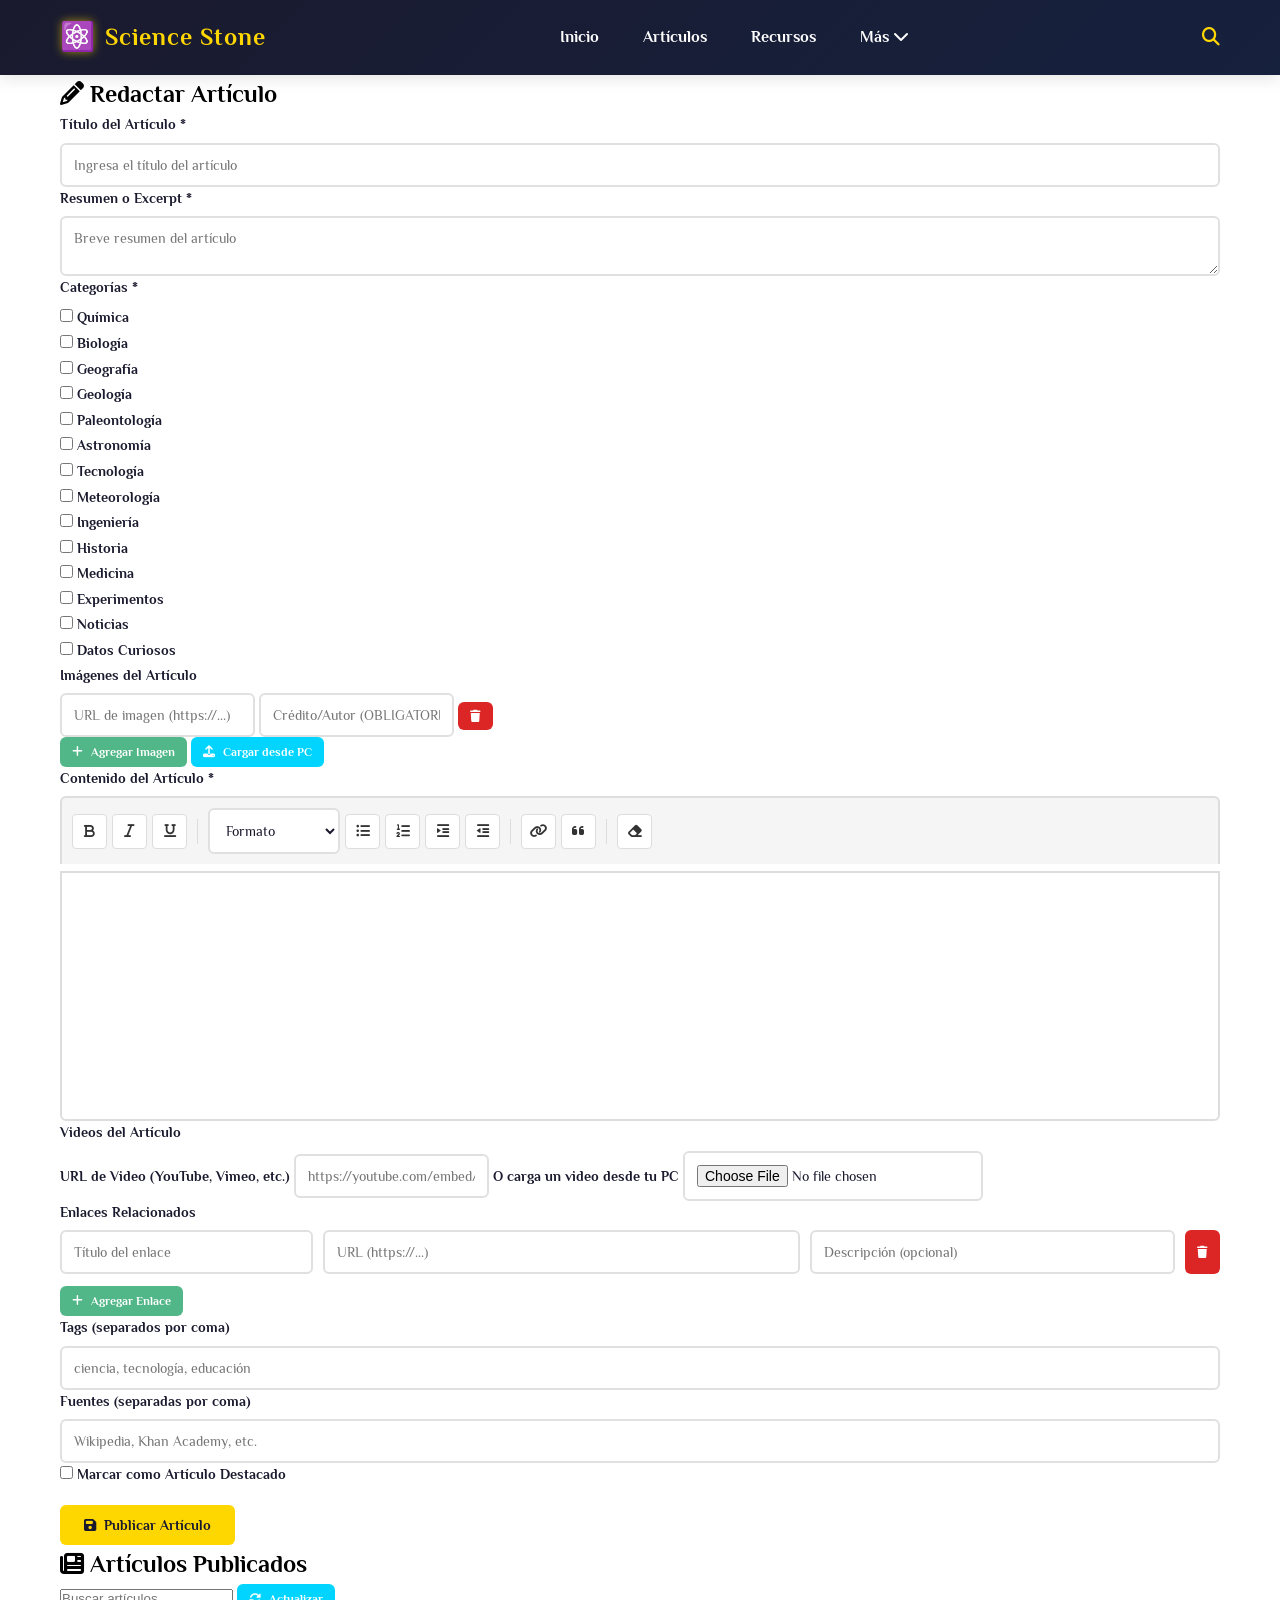
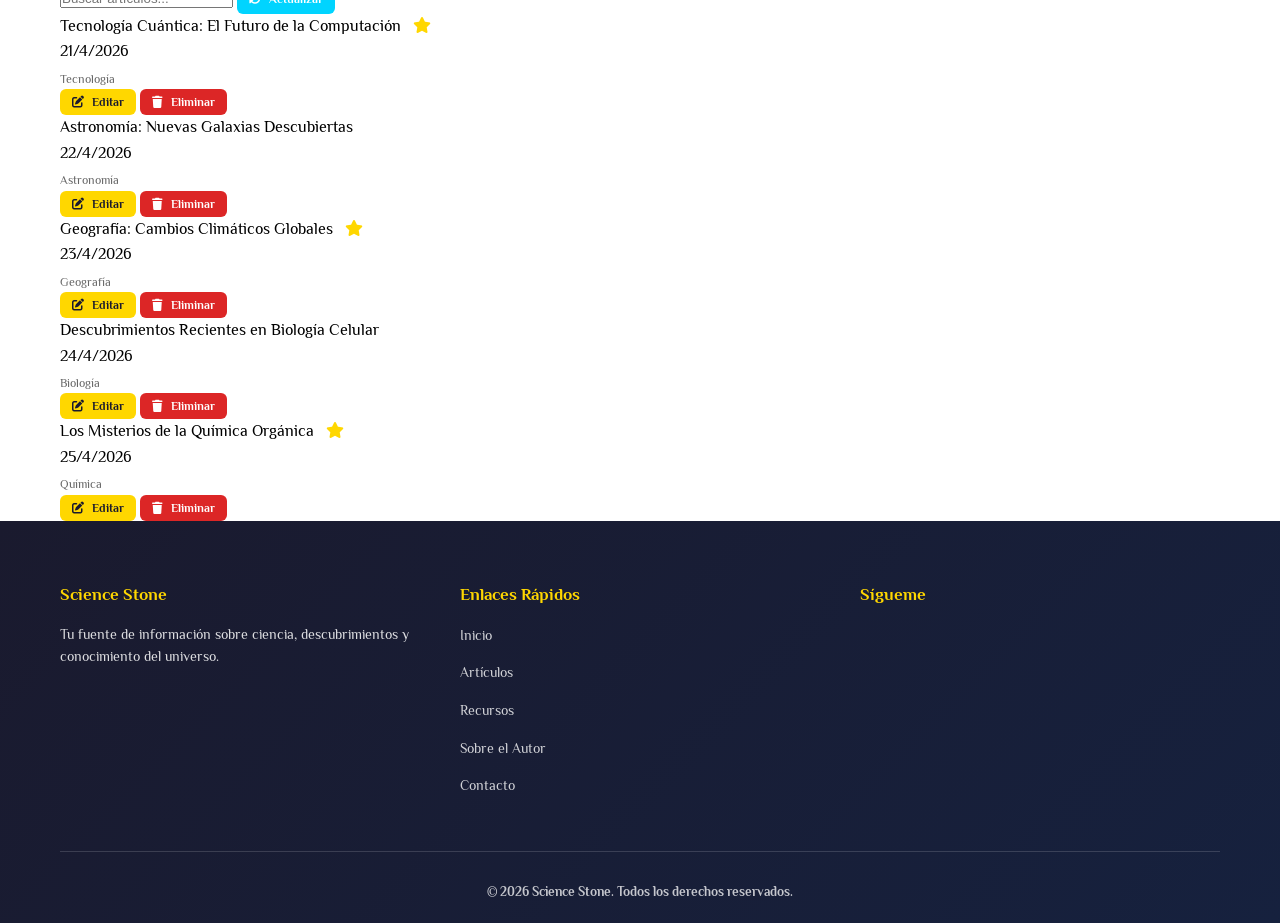
==== admin.html @ 081863ae "Add files via upload" ====
<!DOCTYPE html>
<html lang="es">
<head>
    <meta charset="UTF-8">
    <meta name="viewport" content="width=device-width, initial-scale=1.0">
    <title>Panel Administrativo - Science Stone</title>
    <link rel="stylesheet" href="styles.css">
    <link rel="stylesheet" href="https://cdnjs.cloudflare.com/ajax/libs/font-awesome/6.4.0/css/all.min.css">
</head>
<body>
    <!-- HEADER / NAVBAR -->
    <header class="header">
        <div class="navbar">
            <div class="nav-container">
                <div class="logo">
                    <div class="logo-animated">
                        <span class="logo-icon">⚛️</span>
                        <span class="logo-text">Science Stone</span>
                    </div>
                    <p class="tagline">Un mundo guiado por la ciencia</p>
                </div>

                <div class="hamburger" id="hamburger">
                    <span></span>
                    <span></span>
                    <span></span>
                </div>

                <nav class="nav-menu" id="navMenu">
                    <a href="index.html" class="nav-link">Inicio</a>
                    <a href="index.html#articulos" class="nav-link">Artículos</a>
                    <a href="resources.html" class="nav-link">Recursos</a>
                    
                    <div class="nav-dropdown">
                        <a href="#" class="nav-link dropdown-toggle">Más <i class="fas fa-chevron-down"></i></a>
                        <div class="dropdown-menu">
                            <a href="author.html" class="dropdown-item">Sobre el Autor</a>
                            <a href="contact.html" class="dropdown-item">Contacto</a>
                        </div>
                    </div>
                </nav>

                <div class="search-container">
                    <button class="search-btn" id="searchBtn">
                        <i class="fas fa-search"></i>
                    </button>
                </div>
            </div>

            <div class="search-bar" id="searchBar">
                <input type="text" id="searchInput" placeholder="Buscar artículos...">
                <button class="close-search" id="closeSearch">
                    <i class="fas fa-times"></i>
                </button>
            </div>
        </div>
    </header>

    <!-- MAIN CONTENT -->
    <main class="admin-container">
        <div class="container">
            <!-- SECCIÓN DE CREAR/EDITAR ARTÍCULO -->
            <section class="admin-form-section">
                <h2><i class="fas fa-pencil-alt"></i> Redactar Artículo</h2>
                
                <form id="articleForm" class="article-form">
                    <input type="hidden" id="articleId">

                    <!-- TÍTULO -->
                    <div class="form-group">
                        <label for="title">Título del Artículo *</label>
                        <input type="text" id="title" placeholder="Ingresa el título del artículo" required>
                    </div>

                    <!-- RESUMEN/EXCERPT -->
                    <div class="form-group">
                        <label for="excerpt">Resumen o Excerpt *</label>
                        <textarea id="excerpt" rows="2" placeholder="Breve resumen del artículo" required></textarea>
                    </div>

                    <!-- CATEGORÍAS -->
                    <div class="form-group">
                        <label>Categorías *</label>
                        <div class="categories-checkboxes" id="categoriesCheckboxes">
                            <!-- Se llena dinámicamente -->
                        </div>
                    </div>

                    <!-- IMÁGENES -->
                    <div class="form-group">
                        <label>Imágenes del Artículo</label>
                        <div class="image-inputs-container">
                            <div id="imagesContainer">
                                <div class="image-input-group">
                                    <input type="url" class="image-url-input" placeholder="URL de imagen (https://...)">
                                    <input type="text" class="image-credit-input" placeholder="Crédito/Autor (OBLIGATORIO)">
                                    <button type="button" class="btn btn-small btn-red" onclick="removeImageInput(this)">
                                        <i class="fas fa-trash"></i>
                                    </button>
                                </div>
                            </div>
                            <button type="button" id="addImageBtn" class="btn btn-small btn-green">
                                <i class="fas fa-plus"></i> Agregar Imagen
                            </button>
                            <button type="button" id="uploadImageBtn" class="btn btn-small btn-cyan">
                                <i class="fas fa-upload"></i> Cargar desde PC
                            </button>
                            <input type="file" id="imageFileInput" multiple accept="image/*" style="display:none;">
                        </div>
                    </div>

                    <!-- CONTENIDO CON EDITOR ENRIQUECIDO -->
                    <div class="form-group">
                        <label for="contentEditor">Contenido del Artículo *</label>
                        
                        <div class="editor-toolbar">
                            <button type="button" class="editor-btn" onclick="execCommand('bold')" title="Negrita">
                                <i class="fas fa-bold"></i>
                            </button>
                            <button type="button" class="editor-btn" onclick="execCommand('italic')" title="Cursiva">
                                <i class="fas fa-italic"></i>
                            </button>
                            <button type="button" class="editor-btn" onclick="execCommand('underline')" title="Subrayado">
                                <i class="fas fa-underline"></i>
                            </button>
                            
                            <div class="separator"></div>
                            
                            <select class="editor-select" onchange="execCommandWithValue('formatBlock', this.value)">
                                <option value="">Formato</option>
                                <option value="h2">Encabezado 2</option>
                                <option value="h3">Encabezado 3</option>
                                <option value="h4">Encabezado 4</option>
                                <option value="p">Párrafo</option>
                            </select>
                            
                            <button type="button" class="editor-btn" onclick="execCommand('insertUnorderedList')" title="Lista">
                                <i class="fas fa-list-ul"></i>
                            </button>
                            <button type="button" class="editor-btn" onclick="execCommand('insertOrderedList')" title="Lista Numerada">
                                <i class="fas fa-list-ol"></i>
                            </button>
                            <button type="button" class="editor-btn" onclick="execCommand('indent')" title="Indentar">
                                <i class="fas fa-indent"></i>
                            </button>
                            <button type="button" class="editor-btn" onclick="execCommand('outdent')" title="Reducir Indentar">
                                <i class="fas fa-outdent"></i>
                            </button>
                            
                            <div class="separator"></div>
                            
                            <button type="button" class="editor-btn" onclick="addLink()" title="Agregar Enlace">
                                <i class="fas fa-link"></i>
                            </button>
                            <button type="button" class="editor-btn" onclick="insertQuote()" title="Agregar Cita">
                                <i class="fas fa-quote-left"></i>
                            </button>
                            
                            <div class="separator"></div>
                            
                            <button type="button" class="editor-btn" onclick="execCommand('removeFormat')" title="Limpiar Formato">
                                <i class="fas fa-eraser"></i>
                            </button>
                        </div>
                        
                        <div id="contentEditor" contenteditable="true"></div>
                    </div>

                    <!-- VIDEOS -->
                    <div class="form-group">
                        <label>Videos del Artículo</label>
                        <div class="video-inputs-container">
                            <label>URL de Video (YouTube, Vimeo, etc.)</label>
                            <input type="url" id="videoUrl" placeholder="https://youtube.com/embed/...">
                            
                            <label style="margin-top: 15px;">O carga un video desde tu PC</label>
                            <input type="file" id="videoFile" accept="video/*">
                        </div>
                    </div>

                    <!-- ENLACES EXTERNOS -->
                    <div class="form-group">
                        <label>Enlaces Relacionados</label>
                        <div class="links-container">
                            <div id="linksContainer">
                                <div class="link-input-group">
                                    <input type="text" class="link-title-input" placeholder="Título del enlace">
                                    <input type="url" class="link-url-input" placeholder="URL (https://...)">
                                    <input type="text" class="link-description-input" placeholder="Descripción (opcional)">
                                    <button type="button" class="btn btn-small btn-red" onclick="removeLinkInput(this)">
                                        <i class="fas fa-trash"></i>
                                    </button>
                                </div>
                            </div>
                            <button type="button" id="addLinkBtn" class="btn btn-small btn-green">
                                <i class="fas fa-plus"></i> Agregar Enlace
                            </button>
                        </div>
                    </div>

                    <!-- TAGS Y FUENTES -->
                    <div class="form-row">
                        <div class="form-group">
                            <label for="tags">Tags (separados por coma)</label>
                            <input type="text" id="tags" placeholder="ciencia, tecnología, educación">
                        </div>

                        <div class="form-group">
                            <label for="sources">Fuentes (separadas por coma)</label>
                            <input type="text" id="sources" placeholder="Wikipedia, Khan Academy, etc.">
                        </div>
                    </div>

                    <!-- DESTACADO -->
                    <div class="form-group checkbox-group">
                        <label>
                            <input type="checkbox" id="featured">
                            <span>Marcar como Artículo Destacado</span>
                        </label>
                    </div>

                    <!-- BOTONES -->
                    <div class="form-actions">
                        <button type="submit" class="btn btn-primary btn-large">
                            <i class="fas fa-save"></i> Publicar Artículo
                        </button>
                        <button type="button" id="cancelBtn" class="btn btn-secondary btn-large" style="display:none;">
                            <i class="fas fa-times"></i> Cancelar Edición
                        </button>
                    </div>
                </form>
            </section>

            <!-- SECCIÓN DE ARTÍCULOS PUBLICADOS -->
            <section class="admin-articles-section">
                <div class="admin-section-header">
                    <h2><i class="fas fa-newspaper"></i> Artículos Publicados</h2>
                    <div class="admin-section-controls">
                        <input type="text" id="searchArticles" placeholder="Buscar artículos...">
                        <button id="refreshBtn" class="btn btn-small btn-cyan">
                            <i class="fas fa-sync-alt"></i> Actualizar
                        </button>
                    </div>
                </div>

                <div id="articlesList" class="articles-list">
                    <!-- Se llena dinámicamente -->
                </div>
            </section>
        </div>
    </main>

    <!-- FOOTER -->
    <footer class="footer">
        <div class="container">
            <div class="footer-content">
                <div class="footer-section">
                    <h4>Science Stone</h4>
                    <p>Tu fuente de información sobre ciencia, descubrimientos y conocimiento del universo.</p>
                </div>
                <div class="footer-section">
                    <h4>Enlaces Rápidos</h4>
                    <ul>
                        <li><a href="index.html">Inicio</a></li>
                        <li><a href="index.html#articulos">Artículos</a></li>
                        <li><a href="resources.html">Recursos</a></li>
                        <li><a href="author.html">Sobre el Autor</a></li>
                        <li><a href="contact.html">Contacto</a></li>
                    </ul>
                </div>
                <div class="footer-section">
                    <h4>Sígueme</h4>
                    <div class="social-links" id="footerSocial">
                        <!-- Se llena dinámicamente -->
                    </div>
                </div>
            </div>
            <div class="footer-bottom">
                <p>&copy; 2026 Science Stone. Todos los derechos reservados.</p>
            </div>
        </div>
    </footer>

    <script src="admin.js"></script>
</body>
</html>
---- styles.css ----
@import url('https://fonts.googleapis.com/css2?family=Philosopher:wght@400;700&display=swap');

:root {
    --primary: #1a1a2e;
    --primary-light: #16213e;
    --secondary: #FFD700;
    --secondary-light: #FFF44F;
    --accent: #40E0D0;
    --accent-light: #7FFFD4;
    --green: #52B788;
    --green-light: #74C69D;
    --cyan: #00D4FF;
    --cyan-light: #48E5FF;
    --light: #FFFFFF;
    --dark: #1a1a2e;
    --white: #FFFFFF;
    --text-dark: #000000;
    --text-light: #FFFFFF;
    --border: #e0e0e0;
    --shadow: 0 4px 15px rgba(0, 0, 0, 0.1);
    --shadow-lg: 0 8px 30px rgba(0, 0, 0, 0.15);
}

* {
    margin: 0;
    padding: 0;
    box-sizing: border-box;
}

html {
    scroll-behavior: smooth;
}

body {
    font-family: 'Philosopher', sans-serif;
    color: var(--text-dark);
    background-color: var(--light);
    line-height: 1.6;
    transition: background-color 0.3s ease;
}

.container {
    max-width: 1200px;
    margin: 0 auto;
    padding: 0 20px;
}

/* ===================== SPLASH SCREEN ===================== */
.splash-screen {
    position: fixed;
    top: 0;
    left: 0;
    width: 100%;
    height: 100%;
    background: linear-gradient(135deg, #1a1a2e 0%, #16213e 100%);
    display: flex;
    justify-content: center;
    align-items: center;
    z-index: 9999;
    animation: fadeOutSplash 0.8s ease-in-out 2.2s forwards;
    overflow: hidden;
}

.splash-screen::before {
    content: '';
    position: absolute;
    top: 0;
    left: 0;
    width: 100%;
    height: 100%;
    background: rgba(0, 0, 0, 0.3);
    z-index: 1;
}

@keyframes fadeOutSplash {
    to {
        opacity: 0;
        visibility: hidden;
    }
}

.splash-content {
    text-align: center;
    z-index: 10;
    position: relative;
}

.logo-loader {
    position: relative;
    width: 180px;
    height: 180px;
    margin: 0 auto 30px;
    display: flex;
    justify-content: center;
    align-items: center;
}

.logo-circle {
    width: 160px;
    height: 160px;
    border-radius: 50%;
    background: rgba(255, 215, 0, 0.15);
    backdrop-filter: blur(10px);
    border: 3px solid rgba(255, 215, 0, 0.3);
    display: flex;
    flex-direction: column;
    justify-content: center;
    align-items: center;
    animation: scaleIn 0.6s ease-out;
    z-index: 2;
    box-shadow: 0 8px 32px 0 rgba(255, 215, 0, 0.2);
    padding: 15px;
}

.loader-ring {
    position: absolute;
    width: 180px;
    height: 180px;
    border: 4px solid transparent;
    border-top: 4px solid rgba(255, 215, 0, 0.9);
    border-right: 4px solid rgba(255, 215, 0, 0.6);
    border-radius: 50%;
    animation: spin 2.5s linear infinite;
}

@keyframes scaleIn {
    from {
        transform: scale(0);
        opacity: 0;
    }
    to {
        transform: scale(1);
        opacity: 1;
    }
}

@keyframes spin {
    to { transform: rotate(360deg); }
}

.loader-text {
    color: rgba(255, 255, 255, 0.95);
    font-size: 20px;
    animation: pulse 1.5s ease-in-out infinite;
    letter-spacing: 2px;
    font-family: 'Philosopher', sans-serif;
    font-weight: 700;
    text-shadow: 2px 2px 8px rgba(0, 0, 0, 0.6);
}

@keyframes pulse {
    0%, 100% { opacity: 0.6; }
    50% { opacity: 1; }
}

/* ===================== HEADER / NAVBAR ===================== */
.header {
    background: linear-gradient(135deg, #1a1a2e 0%, #16213e 100%);
    padding: 15px 0;
    position: sticky;
    top: 0;
    z-index: 100;
    box-shadow: var(--shadow);
}

.navbar {
    display: flex;
    flex-direction: column;
}

.nav-container {
    max-width: 1200px;
    margin: 0 auto;
    width: 100%;
    padding: 0 20px;
    display: flex;
    justify-content: space-between;
    align-items: center;
    gap: 30px;
}

.logo {
    display: flex;
    flex-direction: column;
    align-items: center;
    gap: 3px;
    min-width: 60px;
}

.logo-animated {
    display: flex;
    align-items: center;
    gap: 10px;
}

.logo-icon {
    font-size: 28px;
    filter: drop-shadow(0 0 5px rgba(255, 215, 0, 0.6));
}

.logo-text {
    color: var(--secondary);
    font-size: 24px;
    font-weight: 700;
    letter-spacing: 1px;
    font-family: 'Philosopher', sans-serif;
}

.tagline {
    color: rgba(255, 215, 0, 0.6);
    font-size: 9px;
    letter-spacing: 1px;
    text-transform: uppercase;
    font-weight: 700;
    font-family: 'Philosopher', sans-serif;
    display: none;
}

.nav-menu {
    display: flex;
    gap: 20px;
    flex: 1;
    justify-content: center;
    align-items: center;
}

.nav-link {
    color: var(--light);
    text-decoration: none;
    font-weight: 700;
    padding: 8px 12px;
    border-radius: 4px;
    transition: all 0.3s ease;
    white-space: nowrap;
    position: relative;
    font-family: 'Philosopher', sans-serif;
}

.nav-link:hover,
.nav-link.active {
    color: #1a1a2e;
    background: var(--secondary);
    border-bottom: 2px solid var(--secondary);
}

.nav-dropdown {
    position: relative;
}

.dropdown-toggle {
    cursor: pointer;
}

.dropdown-menu {
    position: absolute;
    top: 100%;
    left: 0;
    background: var(--light);
    border-radius: 8px;
    box-shadow: var(--shadow-lg);
    min-width: 200px;
    padding: 10px 0;
    opacity: 0;
    visibility: hidden;
    transform: translateY(-10px);
    transition: all 0.3s ease;
    z-index: 1000;
    margin-top: 5px;
}

.nav-dropdown:hover .dropdown-menu {
    opacity: 1;
    visibility: visible;
    transform: translateY(0);
}

.dropdown-item {
    display: block;
    padding: 12px 20px;
    color: var(--text-dark);
    text-decoration: none;
    transition: all 0.3s ease;
    font-family: 'Philosopher', sans-serif;
    font-weight: 600;
}

.dropdown-item:hover,
.dropdown-item.active {
    background: var(--secondary);
    color: #1a1a2e;
    padding-left: 25px;
}

.admin-btn {
    background: var(--secondary);
    color: #1a1a2e;
    border: 1px solid var(--secondary);
    padding: 7px 14px;
    border-radius: 6px;
    font-weight: 700;
}

.admin-btn:hover {
    background: var(--secondary-light);
    color: #1a1a2e;
}

.search-container {
    display: flex;
    gap: 15px;
}

.search-btn {
    background: none;
    border: none;
    color: var(--secondary);
    font-size: 18px;
    cursor: pointer;
    transition: transform 0.3s ease;
    font-weight: 700;
}

.search-btn:hover {
    transform: scale(1.15);
    color: var(--secondary-light);
}

.search-bar {
    display: none;
    background: rgba(255, 255, 255, 0.95);
    padding: 15px 20px;
    margin-top: 10px;
    max-width: 500px;
    margin-left: auto;
    margin-right: auto;
    margin-bottom: 10px;
    border-radius: 8px;
    animation: slideDown 0.3s ease;
}

.search-bar.active {
    display: flex;
    gap: 10px;
}

@keyframes slideDown {
    from {
        opacity: 0;
        transform: translateY(-10px);
    }
    to {
        opacity: 1;
        transform: translateY(0);
    }
}

#searchInput {
    flex: 1;
    border: none;
    outline: none;
    font-size: 14px;
    background: transparent;
    font-family: 'Philosopher', sans-serif;
}

.close-search {
    background: none;
    border: none;
    color: var(--text-dark);
    cursor: pointer;
    font-size: 18px;
    transition: transform 0.3s ease;
}

.close-search:hover {
    transform: rotate(90deg);
}

.hamburger {
    display: none;
    flex-direction: column;
    gap: 6px;
    cursor: pointer;
}

.hamburger span {
    width: 25px;
    height: 3px;
    background: var(--secondary);
    border-radius: 2px;
    transition: all 0.3s ease;
}

.hamburger.active span:nth-child(1) {
    transform: rotate(45deg) translate(10px, 10px);
}

.hamburger.active span:nth-child(2) {
    opacity: 0;
}

.hamburger.active span:nth-child(3) {
    transform: rotate(-45deg) translate(7px, -7px);
}

@media (max-width: 768px) {
    .nav-container {
        gap: 15px;
    }

    .hamburger {
        display: flex;
    }

    .nav-menu {
        display: none;
        position: absolute;
        top: 70px;
        left: 0;
        right: 0;
        background: #1a1a2e;
        flex-direction: column;
        gap: 15px;
        padding: 20px;
        border-bottom: 2px solid var(--secondary);
    }

    .nav-menu.active {
        display: flex;
    }

    .nav-link {
        padding: 12px 0;
        color: var(--light);
    }

    .dropdown-menu {
        position: static;
        opacity: 0;
        visibility: hidden;
        display: none;
    }

    .nav-dropdown:hover .dropdown-menu {
        display: none;
    }

    .nav-dropdown.active .dropdown-menu {
        display: block;
        position: static;
        opacity: 1;
        visibility: visible;
        background: rgba(255, 215, 0, 0.2);
        box-shadow: none;
        margin-top: 0;
    }

    .logo-text {
        font-size: 18px;
    }
}

/* ===================== HERO SECTION ===================== */
.hero {
    min-height: 500px;
    display: flex;
    align-items: center;
    justify-content: center;
    position: relative;
    overflow: hidden;
    color: var(--light);
    padding: 60px 20px;
}

.hero-background {
    position: absolute;
    top: 0;
    left: 0;
    width: 100%;
    height: 100%;
    z-index: 1;
}

.earth-image {
    width: 100%;
    height: 100%;
    object-fit: cover;
    filter: brightness(0.5) contrast(1.1);
}

.hero-video {
    width: 100%;
    height: 100%;
    object-fit: cover;
    filter: brightness(0.5) contrast(1.1);
}

.hero-solid-color {
    width: 100%;
    height: 100%;
}

.hero-animations {
    position: absolute;
    width: 100%;
    height: 100%;
    top: 0;
    left: 0;
    z-index: 1;
}

.bubble {
    position: absolute;
    background: rgba(82, 183, 136, 0.3);
    border-radius: 50%;
    animation: float 6s infinite ease-in;
}

@keyframes float {
    to {
        bottom: 100vh;
        opacity: 0;
    }
}

.gear {
    position: absolute;
    width: 50px;
    height: 50px;
    background: rgba(0, 212, 255, 0.2);
    clip-path: polygon(50% 0%, 80% 10%, 90% 20%, 80% 30%, 100% 50%, 80% 70%, 90% 80%, 80% 90%, 50% 100%, 20% 90%, 10% 80%, 20% 70%, 0% 50%, 20% 30%, 10% 20%, 20% 10%);
    animation: rotate 10s linear infinite;
}

@keyframes rotate {
    from { transform: rotate(0deg); }
    to { transform: rotate(360deg); }
}

.star {
    position: absolute;
    animation: twinkle 2s ease-in-out infinite;
    font-size: 20px;
}

@keyframes twinkle {
    0%, 100% { opacity: 0.3; }
    50% { opacity: 1; }
}

.particle {
    position: absolute;
    width: 4px;
    height: 4px;
    background: rgba(82, 183, 136, 0.6);
    border-radius: 50%;
    animation: drift 8s linear infinite;
}

@keyframes drift {
    to {
        transform: translateY(-100vh) translateX(100px);
        opacity: 0;
    }
}

.earth-overlay {
    position: absolute;
    top: 0;
    left: 0;
    width: 100%;
    height: 100%;
    background: linear-gradient(135deg, rgba(26, 26, 46, 0.4) 0%, rgba(22, 33, 62, 0.3) 100%);
}

.hero-content {
    text-align: center;
    z-index: 2;
    animation: fadeInUp 0.8s ease-out;
    max-width: 700px;
}

@keyframes fadeInUp {
    from {
        opacity: 0;
        transform: translateY(30px);
    }
    to {
        opacity: 1;
        transform: translateY(0);
    }
}

.hero-title {
    font-size: 56px;
    font-weight: 700;
    margin-bottom: 15px;
    text-shadow: 2px 2px 8px rgba(0, 0, 0, 0.6);
    line-height: 1.2;
    font-family: 'Philosopher', sans-serif;
    color: var(--light);
}

.hero-subtitle {
    font-size: 22px;
    margin-bottom: 30px;
    opacity: 0.95;
    text-shadow: 1px 1px 4px rgba(0, 0, 0, 0.5);
    font-family: 'Philosopher', sans-serif;
    color: var(--secondary);
    font-weight: 700;
}

.hero-btn {
    display: inline-block;
    background: var(--secondary);
    color: #1a1a2e;
    padding: 14px 40px;
    border-radius: 50px;
    text-decoration: none;
    font-weight: 700;
    transition: all 0.3s ease;
    box-shadow: 0 6px 20px rgba(255, 215, 0, 0.4);
    border: 2px solid transparent;
    font-family: 'Philosopher', sans-serif;
}

.hero-btn:hover {
    transform: translateY(-3px);
    box-shadow: 0 10px 30px rgba(255, 215, 0, 0.6);
    background: var(--secondary-light);
    color: #1a1a2e;
}

.hero-edit-btn {
    position: absolute;
    bottom: 30px;
    right: 30px;
    background: var(--secondary);
    color: #1a1a2e;
    border: none;
    width: 50px;
    height: 50px;
    border-radius: 50%;
    font-size: 20px;
    cursor: pointer;
    z-index: 3;
    transition: all 0.3s ease;
    display: flex;
    align-items: center;
    justify-content: center;
    box-shadow: 0 4px 15px rgba(255, 215, 0, 0.3);
}

.hero-edit-btn:hover {
    background: var(--secondary-light);
    transform: scale(1.1);
}

.hero-edit-panel {
    position: fixed;
    top: 0;
    left: 0;
    width: 100%;
    height: 100%;
    background: rgba(0, 0, 0, 0.7);
    z-index: 2000;
    display: flex;
    align-items: center;
    justify-content: center;
    padding: 20px;
}

.hero-edit-content {
    background: white;
    border-radius: 12px;
    padding: 30px;
    max-width: 500px;
    width: 100%;
    box-shadow: var(--shadow-lg);
}

.hero-edit-content h3 {
    margin-bottom: 20px;
    color: #1a1a2e;
    font-size: 22px;
}

.option-group {
    margin-bottom: 20px;
}

.option-group label {
    display: flex;
    align-items: center;
    gap: 10px;
    cursor: pointer;
    margin-bottom: 15px;
    font-weight: 600;
    color: #1a1a2e;
}

.option-group input[type="radio"],
.option-group input[type="checkbox"] {
    cursor: pointer;
}

.hero-option-content {
    display: flex;
    flex-direction: column;
    gap: 10px;
    margin-left: 25px;
    margin-top: 10px;
}

.hero-input {
    padding: 10px;
    border: 2px solid #ddd;
    border-radius: 6px;
    font-family: 'Philosopher', sans-serif;
    font-size: 14px;
}

.hero-input:focus {
    outline: none;
    border-color: var(--secondary);
}

@media (max-width: 768px) {
    .hero {
        min-height: 350px;
        padding: 40px 20px;
    }

    .hero-title {
        font-size: 36px;
    }

    .hero-subtitle {
        font-size: 16px;
    }

    .hero-edit-btn {
        width: 45px;
        height: 45px;
        bottom: 20px;
        right: 20px;
        font-size: 18px;
    }
}

/* ===================== CATEGORÍAS ===================== */
.categories-section {
    padding: 60px 20px;
    background: linear-gradient(135deg, #f8f9fa 0%, #ffffff 100%);
}

.section-title {
    text-align: center;
    font-size: 40px;
    margin-bottom: 50px;
    color: #1a1a2e;
    position: relative;
    padding-bottom: 20px;
    font-weight: 700;
    font-family: 'Philosopher', sans-serif;
}

.section-title::after {
    content: '';
    position: absolute;
    bottom: 0;
    left: 50%;
    transform: translateX(-50%);
    width: 100px;
    height: 4px;
    background: linear-gradient(90deg, var(--secondary) 0%, var(--green) 100%);
    border-radius: 2px;
}

.categories-grid {
    display: grid;
    grid-template-columns: repeat(auto-fit, minmax(140px, 1fr));
    gap: 20px;
}

.category-card {
    background: linear-gradient(135deg, #FF6B6B 0%, #FF8E72 100%);
    padding: 25px 15px;
    border-radius: 12px;
    text-align: center;
    color: #000;
    cursor: pointer;
    transition: all 0.3s ease;
    box-shadow: var(--shadow);
    border: 2px solid transparent;
}

.category-card:hover {
    transform: translateY(-8px);
    box-shadow: var(--shadow-lg);
    border-color: var(--secondary);
}

.category-icon {
    font-size: 42px;
    margin-bottom: 12px;
}

.category-card:hover .category-icon {
    animation: popIcon 0.5s ease;
}

@keyframes popIcon {
    0% { transform: scale(1); }
    50% { transform: scale(1.2); }
    100% { transform: scale(1); }
}

.category-card h3 {
    font-size: 14px;
    font-weight: 700;
    line-height: 1.3;
    color: #000;
    font-family: 'Philosopher', sans-serif;
}

.category-card[data-category="quimica"] {
    background: linear-gradient(135deg, #FF6B6B 0%, #FF8E72 100%);
}

.category-card[data-category="biologia"] {
    background: linear-gradient(135deg, #4ECDC4 0%, #44A08D 100%);
}

.category-card[data-category="geografia"] {
    background: linear-gradient(135deg, #FFD93D 0%, #FFA502 100%);
}

.category-card[data-category="geologia"] {
    background: linear-gradient(135deg, #A0826D 0%, #7B6E6E 100%);
}

.category-card[data-category="paleontologia"] {
    background: linear-gradient(135deg, #C38D5D 0%, #9B6D4A 100%);
}

.category-card[data-category="astronomia"] {
    background: linear-gradient(135deg, #1E3A8A 0%, #3B82F6 100%);
}

.category-card[data-category="tecnologia"] {
    background: linear-gradient(135deg, #06B6D4 0%, #0891B2 100%);
}

.category-card[data-category="meteorologia"] {
    background: linear-gradient(135deg, #9CA3AF 0%, #6B7280 100%);
}

.category-card[data-category="ingenieria"] {
    background: linear-gradient(135deg, #8B5CF6 0%, #6D28D9 100%);
}

.category-card[data-category="historia"] {
    background: linear-gradient(135deg, #DC2626 0%, #991B1B 100%);
}

.category-card[data-category="medicina"] {
    background: linear-gradient(135deg, #EC4899 0%, #DB2777 100%);
}

.category-card[data-category="experimentos"] {
    background: linear-gradient(135deg, #F59E0B 0%, #D97706 100%);
}

.category-card[data-category="noticias"] {
    background: linear-gradient(135deg, #10B981 0%, #059669 100%);
}

.category-card[data-category="datos-curiosos"] {
    background: linear-gradient(135deg, #8B5CF6 0%, #A78BFA 100%);
}

@media (max-width: 768px) {
    .categories-grid {
        grid-template-columns: repeat(auto-fit, minmax(110px, 1fr));
        gap: 15px;
    }

    .section-title {
        font-size: 32px;
    }

    .category-card {
        padding: 20px 12px;
    }

    .category-icon {
        font-size: 32px;
    }

    .category-card h3 {
        font-size: 12px;
    }
}

/* ===================== ARTÍCULOS ===================== */
.articles-section {
    padding: 60px 20px;
    background: linear-gradient(135deg, #1a1a2e 0%, #16213e 100%);
}

.category-articles-section {
    background: #f8f9fa;
}

.filter-buttons {
    display: flex;
    justify-content: center;
    gap: 12px;
    margin-bottom: 45px;
    flex-wrap: wrap;
}

.filter-btn {
    background: var(--light);
    border: 2px solid var(--secondary);
    color: #1a1a2e;
    padding: 10px 22px;
    border-radius: 25px;
    cursor: pointer;
    transition: all 0.3s ease;
    font-weight: 700;
    font-size: 14px;
    font-family: 'Philosopher', sans-serif;
}

.filter-btn:hover,
.filter-btn.active {
    background: var(--secondary);
    color: #1a1a2e;
    border-color: var(--secondary);
    transform: translateY(-2px);
    box-shadow: 0 4px 15px rgba(255, 215, 0, 0.3);
}

.articles-grid {
    display: grid;
    grid-template-columns: repeat(auto-fill, minmax(250px, 1fr));
    gap: 25px;
    animation: fadeInUp 0.6s ease-out;
}

.article-card {
    background: var(--light);
    border-radius: 12px;
    overflow: hidden;
    box-shadow: var(--shadow);
    cursor: pointer;
    transition: all 0.3s ease;
    transform: scale(1);
    display: flex;
    flex-direction: column;
}

.article-card:hover {
    transform: scale(1.05);
    box-shadow: var(--shadow-lg);
}

.article-card-large {
    grid-column: span 2;
    grid-row: span 2;
}

.article-card-large .article-image {
    height: 350px;
}

.article-card-list {
    grid-column: span 2;
    display: grid;
    grid-template-columns: 300px 1fr;
}

.article-card-list .article-image {
    width: 100%;
    height: 200px;
}

.article-image {
    width: 100%;
    height: 200px;
    object-fit: cover;
    transition: transform 0.3s ease;
}

.article-card:hover .article-image {
    transform: scale(1.1);
}

.article-content {
    padding: 20px;
    flex-grow: 1;
    display: flex;
    flex-direction: column;
}

.article-category {
    display: inline-block;
    background: var(--secondary);
    color: #1a1a2e;
    padding: 6px 14px;
    border-radius: 20px;
    font-size: 11px;
    font-weight: 700;
    text-transform: uppercase;
    margin-bottom: 12px;
    width: fit-content;
    font-family: 'Philosopher', sans-serif;
}

.article-title {
    font-size: 18px;
    font-weight: 700;
    color: #1a1a2e;
    margin-bottom: 10px;
    line-height: 1.4;
    flex-grow: 1;
    font-family: 'Philosopher', sans-serif;
}

.article-date {
    font-size: 12px;
    color: #666;
    margin-bottom: 10px;
    font-family: 'Philosopher', sans-serif;
}

.article-excerpt {
    font-size: 14px;
    color: #333;
    line-height: 1.5;
    display: -webkit-box;
    -webkit-line-clamp: 2;
    line-clamp: 2;
    -webkit-box-orient: vertical;
    overflow: hidden;
    font-family: 'Philosopher', sans-serif;
}

.no-articles {
    text-align: center;
    padding: 60px 20px;
    color: var(--light);
    font-size: 18px;
    grid-column: 1 / -1;
    font-family: 'Philosopher', sans-serif;
    font-weight: 600;
}

/* ===================== PÁGINA DE ARTÍCULO COMPLETO ===================== */
.article-container {
    background: #f8f9fa;
    padding: 60px 20px;
    min-height: 100vh;
}

.article-full {
    max-width: 900px;
    margin: 0 auto;
    background: white;
    border-radius: 12px;
    padding: 40px;
    box-shadow: var(--shadow-lg);
}

.article-header {
    margin-bottom: 40px;
    border-bottom: 3px solid var(--secondary);
    padding-bottom: 30px;
}

.article-category-badge {
    display: inline-block;
    background: var(--secondary);
    color: #1a1a2e;
    padding: 8px 16px;
    border-radius: 25px;
    font-size: 12px;
    font-weight: 700;
    margin-bottom: 15px;
    font-family: 'Philosopher', sans-serif;
}

.article-full h1 {
    font-size: 48px;
    color: #1a1a2e;
    margin-bottom: 20px;
    line-height: 1.3;
    font-family: 'Philosopher', sans-serif;
}

.article-meta {
    display: flex;
    gap: 30px;
    flex-wrap: wrap;
    font-size: 14px;
    color: #666;
    font-family: 'Philosopher', sans-serif;
}

.article-meta p {
    margin: 0;
}

.article-meta strong {
    color: #1a1a2e;
}

.article-figure {
    margin: 30px 0;
    text-align: center;
}

.article-full-image {
    max-width: 100%;
    height: auto;
    border-radius: 8px;
    box-shadow: var(--shadow);
}

.image-credit {
    font-size: 12px;
    color: #999;
    margin-top: 10px;
    font-style: italic;
    font-family: 'Philosopher', sans-serif;
}

.article-body {
    font-size: 16px;
    line-height: 1.8;
    color: #333;
    margin: 30px 0;
    font-family: 'Philosopher', sans-serif;
}

.article-body p {
    margin-bottom: 15px;
    text-align: justify;
}

.article-video-container {
    margin: 30px 0;
    border-radius: 8px;
    overflow: hidden;
    box-shadow: var(--shadow);
}

.article-video {
    width: 100%;
    height: auto;
    min-height: 400px;
}

.article-links,
.article-sources {
    background: #f0f4ff;
    padding: 20px;
    border-left: 4px solid var(--secondary);
    border-radius: 6px;
    margin: 30px 0;
    font-family: 'Philosopher', sans-serif;
}

.article-links h4,
.article-sources strong {
    color: #1a1a2e;
    margin-bottom: 10px;
    font-family: 'Philosopher', sans-serif;
}

.article-links ul {
    list-style: none;
    padding-left: 0;
}

.article-links li {
    margin-bottom: 8px;
}

.article-links a {
    color: var(--secondary);
    text-decoration: none;
    font-weight: 600;
}

.article-links a:hover {
    text-decoration: underline;
}

.article-tags {
    display: flex;
    gap: 10px;
    flex-wrap: wrap;
    margin: 30px 0;
}

.tag {
    background: linear-gradient(135deg, var(--green) 0%, var(--green-light) 100%);
    color: white;
    padding: 8px 14px;
    border-radius: 20px;
    font-size: 12px;
    font-weight: 600;
    font-family: 'Philosopher', sans-serif;
}

.article-social {
    border-top: 2px solid var(--border);
    padding-top: 20px;
    margin-top: 30px;
}

.social-actions {
    display: flex;
    gap: 15px;
    margin-bottom: 20px;
    flex-wrap: wrap;
}

.social-btn {
    flex: 1;
    min-width: 140px;
    padding: 12px;
    border: 2px solid var(--border);
    background: white;
    border-radius: 6px;
    cursor: pointer;
    font-weight: 700;
    transition: all 0.3s ease;
    display: flex;
    align-items: center;
    justify-content: center;
    gap: 8px;
    font-size: 14px;
    color: #1a1a2e;
    font-family: 'Philosopher', sans-serif;
}

.social-btn:hover {
    border-color: var(--secondary);
    color: var(--secondary);
    background: rgba(255, 215, 0, 0.1);
    transform: translateY(-2px);
}

.rating-section {
    text-align: center;
    border-top: 2px solid var(--border);
    padding: 30px 0;
    margin: 30px 0;
}

.rating-section p {
    font-size: 16px;
    font-weight: 700;
    margin-bottom: 15px;
    color: #1a1a2e;
    font-family: 'Philosopher', sans-serif;
}

.stars {
    display: flex;
    justify-content: center;
    gap: 8px;
}

.stars i {
    font-size: 28px;
    cursor: pointer;
    transition: all 0.3s ease;
    color: #ddd;
}

.stars i:hover,
.stars i.active {
    color: var(--secondary);
    transform: scale(1.2);
}

.comments-section {
    border-top: 2px solid var(--border);
    padding-top: 30px;
    margin-top: 30px;
}

.comments-section h3 {
    color: #1a1a2e;
    margin-bottom: 20px;
    font-size: 20px;
    font-family: 'Philosopher', sans-serif;
}

.comment-form {
    display: flex;
    flex-direction: column;
    gap: 15px;
    margin-bottom: 30px;
}

.comment-form input,
.comment-form textarea {
    padding: 12px;
    border: 2px solid var(--border);
    border-radius: 6px;
    font-family: 'Philosopher', sans-serif;
    font-size: 14px;
    transition: border-color 0.3s ease;
    background: white;
    color: #1a1a2e;
}

.comment-form input:focus,
.comment-form textarea:focus {
    outline: none;
    border-color: var(--secondary);
    background: rgba(255, 215, 0, 0.02);
}

.comments-list {
    display: flex;
    flex-direction: column;
    gap: 15px;
}

.comment {
    background: #f9f9f9;
    padding: 15px;
    border-radius: 8px;
    border-left: 4px solid var(--green);
}

.comment-author {
    font-weight: 700;
    color: #1a1a2e;
    font-size: 14px;
    margin-bottom: 8px;
    font-family: 'Philosopher', sans-serif;
}

.comment-text {
    color: #333;
    font-size: 14px;
    line-height: 1.6;
    font-family: 'Philosopher', sans-serif;
}

.comment-date {
    font-size: 12px;
    color: #999;
    margin-top: 10px;
    font-family: 'Philosopher', sans-serif;
}

.article-navigation {
    display: flex;
    gap: 15px;
    margin-top: 40px;
    padding-top: 20px;
    border-top: 2px solid var(--border);
    flex-wrap: wrap;
}

.article-navigation .btn {
    flex: 1;
    min-width: 150px;
}

/* ===================== CATEGORÍA HERO ===================== */
.category-hero {
    background: linear-gradient(135deg, #1a1a2e 0%, #16213e 100%);
    color: white;
    padding: 80px 20px;
    text-align: center;
}

.category-hero-content h1 {
    font-size: 48px;
    margin-bottom: 10px;
    font-weight: 700;
    font-family: 'Philosopher', sans-serif;
}

.category-hero-content p {
    font-size: 18px;
    opacity: 0.9;
    font-family: 'Philosopher', sans-serif;
    color: var(--secondary);
}

/* ===================== RECURSOS HERO ===================== */
.resources-hero {
    background: linear-gradient(135deg, #1a1a2e 0%, #16213e 100%);
    color: white;
    padding: 80px 20px;
    text-align: center;
}

.resources-hero-content h1 {
    font-size: 48px;
    margin-bottom: 10px;
    font-weight: 700;
    font-family: 'Philosopher', sans-serif;
}

.resources-hero-content p {
    font-size: 18px;
    opacity: 0.9;
    font-family: 'Philosopher', sans-serif;
    color: var(--secondary);
}

.resources-section {
    padding: 60px 20px;
    background: #f8f9fa;
}

.resources-grid {
    display: grid;
    grid-template-columns: repeat(auto-fill, minmax(280px, 1fr));
    gap: 25px;
}

.resource-card {
    background: white;
    border-radius: 12px;
    overflow: hidden;
    box-shadow: var(--shadow);
    cursor: pointer;
    transition: all 0.3s ease;
    display: flex;
    flex-direction: column;
}

.resource-card:hover {
    transform: translateY(-8px);
    box-shadow: var(--shadow-lg);
}

.resource-image {
    width: 100%;
    height: 200px;
    object-fit: cover;
}

.resource-content {
    padding: 20px;
    flex-grow: 1;
    display: flex;
    flex-direction: column;
}

.resource-category {
    display: inline-block;
    background: var(--cyan);
    color: white;
    padding: 6px 12px;
    border-radius: 20px;
    font-size: 11px;
    font-weight: 700;
    text-transform: uppercase;
    width: fit-content;
    font-family: 'Philosopher', sans-serif;
}

.resource-title {
    font-size: 16px;
    font-weight: 700;
    color: #1a1a2e;
    margin: 10px 0;
    font-family: 'Philosopher', sans-serif;
}

.resource-date {
    font-size: 12px;
    color: #999;
    margin-bottom: 10px;
    font-family: 'Philosopher', sans-serif;
}

.resource-description {
    font-size: 14px;
    color: #666;
    line-height: 1.5;
    flex-grow: 1;
    font-family: 'Philosopher', sans-serif;
}

.resource-author {
    font-size: 12px;
    color: #999;
    margin-top: 10px;
    font-style: italic;
    font-family: 'Philosopher', sans-serif;
}

.resource-actions {
    display: flex;
    gap: 10px;
    margin-top: 15px;
    padding-top: 15px;
    border-top: 1px solid var(--border);
}

.resource-modal {
    position: fixed;
    top: 0;
    left: 0;
    width: 100%;
    height: 100%;
    background: rgba(0, 0, 0, 0.7);
    display: flex;
    align-items: center;
    justify-content: center;
    z-index: 1000;
    padding: 20px;
}

.resource-modal-content {
    background: white;
    border-radius: 12px;
    padding: 30px;
    max-width: 600px;
    width: 100%;
    box-shadow: var(--shadow-lg);
    position: relative;
    max-height: 80vh;
    overflow-y: auto;
}

.resource-modal-content h2 {
    margin-bottom: 20px;
    color: #1a1a2e;
    font-family: 'Philosopher', sans-serif;
}

.resource-form {
    display: flex;
    flex-direction: column;
    gap: 18px;
}

/* ===================== NEWSLETTER ===================== */
.newsletter-section {
    padding: 60px 20px;
    background: linear-gradient(135deg, #1a1a2e 0%, #16213e 100%);
}

.newsletter-box {
    max-width: 600px;
    margin: 0 auto;
    background: white;
    padding: 40px;
    border-radius: 12px;
    text-align: center;
    box-shadow: var(--shadow-lg);
    border: 2px solid var(--secondary);
}

.newsletter-box h3 {
    color: #1a1a2e;
    font-size: 28px;
    margin-bottom: 10px;
    font-family: 'Philosopher', sans-serif;
    font-weight: 700;
}

.newsletter-box p {
    color: #666;
    margin-bottom: 25px;
    font-size: 16px;
    font-family: 'Philosopher', sans-serif;
}

.newsletter-form {
    display: flex;
    gap: 10px;
}

.newsletter-form input {
    flex: 1;
    padding: 14px;
    border: 2px solid var(--border);
    border-radius: 6px;
    font-size: 14px;
    transition: border-color 0.3s ease;
    background: white;
    color: #1a1a2e;
    font-family: 'Philosopher', sans-serif;
}

.newsletter-form input:focus {
    outline: none;
    border-color: var(--secondary);
}

.newsletter-form .btn {
    padding: 14px 30px;
}

#subscriptionMessage {
    padding: 15px;
    border-radius: 6px;
    font-weight: 700;
    font-family: 'Philosopher', sans-serif;
}

#subscriptionMessage.success {
    background: #d4edda;
    color: #155724;
    border: 1px solid #c3e6cb;
}

/* ===================== FOOTER ===================== */
.footer {
    background: linear-gradient(135deg, #1a1a2e 0%, #16213e 100%);
    color: white;
    padding: 60px 20px 20px;
}

.footer-content {
    display: grid;
    grid-template-columns: repeat(auto-fit, minmax(280px, 1fr));
    gap: 40px;
    margin-bottom: 40px;
}

.footer-section h4 {
    margin-bottom: 15px;
    font-size: 17px;
    font-weight: 700;
    color: var(--secondary);
    font-family: 'Philosopher', sans-serif;
}

.footer-section p {
    font-size: 14px;
    opacity: 0.85;
    line-height: 1.6;
    font-family: 'Philosopher', sans-serif;
}

.footer-section ul {
    list-style: none;
}

.footer-section ul li {
    margin-bottom: 12px;
}

.footer-section a {
    color: white;
    text-decoration: none;
    transition: all 0.3s ease;
    opacity: 0.8;
    font-size: 14px;
    font-family: 'Philosopher', sans-serif;
}

.footer-section a:hover {
    color: var(--secondary);
    opacity: 1;
    transform: translateX(5px);
}

.social-links {
    display: flex;
    gap: 15px;
    flex-wrap: wrap;
}

.social-link {
    width: 45px;
    height: 45px;
    border-radius: 50%;
    background: rgba(255, 215, 0, 0.15);
    display: flex;
    align-items: center;
    justify-content: center;
    transition: all 0.3s ease;
    color: var(--secondary);
    text-decoration: none;
    font-size: 18px;
    border: 2px solid transparent;
}

.social-link:hover {
    background: var(--secondary);
    color: #1a1a2e;
    transform: translateY(-5px);
    border-color: var(--secondary);
}

.footer-bottom {
    text-align: center;
    padding-top: 30px;
    border-top: 1px solid rgba(255, 255, 255, 0.2);
    font-size: 13px;
    opacity: 0.75;
    font-family: 'Philosopher', sans-serif;
    font-weight: 600;
}

/* ===================== CONTACT PAGE ===================== */
.contact-hero {
    background: linear-gradient(135deg, #1a1a2e 0%, #16213e 100%);
    color: white;
    padding: 80px 20px;
    text-align: center;
}

.contact-hero-content h1 {
    font-size: 48px;
    margin-bottom: 10px;
    font-weight: 700;
    font-family: 'Philosopher', sans-serif;
}

.contact-hero-content p {
    font-size: 18px;
    color: var(--secondary);
    font-family: 'Philosopher', sans-serif;
}

.contact-container {
    background: #f8f9fa;
    padding: 60px 20px;
    min-height: 100vh;
}

.contact-wrapper {
    display: grid;
    grid-template-columns: 1fr 1fr;
    gap: 40px;
}

.contact-form-section {
    background: white;
    padding: 30px;
    border-radius: 12px;
    box-shadow: var(--shadow);
}

.contact-form-section h2 {
    color: #1a1a2e;
    margin-bottom: 25px;
    font-size: 24px;
    font-weight: 700;
    font-family: 'Philosopher', sans-serif;
}

.contact-form {
    display: flex;
    flex-direction: column;
    gap: 18px;
}

.form-group {
    display: flex;
    flex-direction: column;
    gap: 7px;
}

.form-group label {
    font-weight: 700;
    color: #1a1a2e;
    font-size: 14px;
    font-family: 'Philosopher', sans-serif;
}

.form-group input,
.form-group select,
.form-group textarea {
    padding: 12px;
    border: 2px solid var(--border);
    border-radius: 6px;
    font-family: 'Philosopher', sans-serif;
    font-size: 14px;
    transition: all 0.3s ease;
    background: white;
    color: #1a1a2e;
}

.form-group input:focus,
.form-group select:focus,
.form-group textarea:focus {
    outline: none;
    border-color: var(--secondary);
    background: rgba(255, 215, 0, 0.03);
    box-shadow: 0 0 0 3px rgba(255, 215, 0, 0.1);
}

.phone-input-group {
    display: flex;
    gap: 10px;
}

.country-code-select {
    width: 140px;
    padding: 12px !important;
    border: 2px solid var(--border) !important;
}

.contact-info-section {
    display: flex;
    flex-direction: column;
    gap: 25px;
}

.contact-info-section h2 {
    color: #1a1a2e;
    font-size: 24px;
    font-weight: 700;
    margin-bottom: 10px;
    font-family: 'Philosopher', sans-serif;
}

.contact-info-item {
    display: flex;
    gap: 20px;
    padding: 20px;
    background: white;
    border-radius: 12px;
    border-left: 4px solid var(--secondary);
    transition: all 0.3s ease;
    box-shadow: var(--shadow);
}

.contact-info-item:hover {
    transform: translateX(5px);
    box-shadow: var(--shadow-lg);
}

.contact-icon {
    width: 50px;
    height: 50px;
    background: var(--secondary);
    border-radius: 50%;
    display: flex;
    align-items: center;
    justify-content: center;
    color: #1a1a2e;
    font-size: 24px;
    flex-shrink: 0;
}

.contact-details h3 {
    color: #1a1a2e;
    font-size: 16px;
    font-weight: 700;
    margin-bottom: 8px;
    font-family: 'Philosopher', sans-serif;
}

.contact-details p {
    color: #666;
    font-size: 14px;
    margin-bottom: 8px;
    font-family: 'Philosopher', sans-serif;
}

.contact-link {
    color: var(--secondary);
    text-decoration: none;
    font-weight: 700;
    font-size: 13px;
    transition: color 0.3s ease;
    font-family: 'Philosopher', sans-serif;
}

.contact-link:hover {
    color: var(--secondary-light);
}

.contact-socials {
    display: flex;
    gap: 12px;
    flex-wrap: wrap;
}

.contact-socials a {
    width: 40px;
    height: 40px;
    border-radius: 50%;
    background: var(--secondary);
    color: #1a1a2e;
    display: flex;
    align-items: center;
    justify-content: center;
    transition: all 0.3s ease;
    text-decoration: none;
    font-size: 16px;
}

.contact-socials a:hover {
    transform: translateY(-5px);
    box-shadow: 0 6px 15px rgba(255, 215, 0, 0.3);
    background: var(--secondary-light);
}

.contact-edit {
    background: white;
    padding: 30px;
    border-radius: 12px;
    box-shadow: var(--shadow);
}

.contact-edit h2 {
    color: #1a1a2e;
    margin-bottom: 25px;
    font-size: 24px;
    font-weight: 700;
    font-family: 'Philosopher', sans-serif;
}

/* ===================== BOTONES GENERALES ===================== */
.btn {
    padding: 12px 24px;
    border: none;
    border-radius: 6px;
    cursor: pointer;
    font-weight: 700;
    transition: all 0.3s ease;
    display: inline-flex;
    align-items: center;
    justify-content: center;
    gap: 8px;
    font-size: 14px;
    font-family: 'Philosopher', sans-serif;
}

.btn-primary {
    background: var(--secondary);
    color: #1a1a2e;
}

.btn-primary:hover {
    transform: translateY(-2px);
    box-shadow: 0 6px 20px rgba(255, 215, 0, 0.4);
    background: var(--secondary-light);
}

.btn-secondary {
    background: #e0e0e0;
    color: #1a1a2e;
}

.btn-secondary:hover {
    background: #d0d0d0;
}

.btn-small {
    padding: 8px 12px;
    font-size: 12px;
}

.btn-cyan {
    background: var(--cyan);
    color: white;
}

.btn-cyan:hover {
    background: var(--cyan-light);
}

.btn-green {
    background: var(--green);
    color: white;
}

.btn-green:hover {
    background: var(--green-light);
}

.btn-edit {
    background: var(--secondary);
    color: #1a1a2e;
    padding: 6px 12px;
    font-size: 12px;
    width: fit-content;
}

.btn-delete {
    background: #DC2626;
    color: white;
    padding: 6px 12px;
    font-size: 12px;
    width: fit-content;
}

.btn-delete:hover {
    background: #b71c1c;
}

.btn-yellow {
    background: var(--secondary);
    color: #1a1a2e;
}

.btn-red {
    background: #DC2626;
    color: white;
}

/* ===================== FORMULARIOS ===================== */
.form-group {
    display: flex;
    flex-direction: column;
    gap: 7px;
}

.form-group label {
    font-weight: 700;
    color: #1a1a2e;
    font-size: 14px;
}

.form-group input,
.form-group select,
.form-group textarea {
    padding: 12px;
    border: 2px solid var(--border);
    border-radius: 6px;
    font-family: 'Philosopher', sans-serif;
    font-size: 14px;
    transition: all 0.3s ease;
    background: white;
    color: #1a1a2e;
}

.form-group input:focus,
.form-group select:focus,
.form-group textarea:focus {
    outline: none;
    border-color: var(--secondary);
    background: rgba(255, 215, 0, 0.03);
    box-shadow: 0 0 0 3px rgba(255, 215, 0, 0.1);
}

.form-actions {
    display: flex;
    gap: 12px;
    margin-top: 20px;
}

.social-input-group {
    display: flex;
    gap: 10px;
    margin-bottom: 12px;
}

.social-input-group select,
.social-input-group input {
    padding: 10px !important;
    border: 2px solid var(--border) !important;
}

.social-input-group select {
    flex: 0 0 150px;
    font-size: 13px;
}

.social-input-group input {
    flex: 1;
    font-size: 13px;
}

/* ===================== ALERTAS ===================== */
.alert {
    padding: 15px;
    border-radius: 6px;
    margin-bottom: 15px;
    animation: slideDown 0.3s ease;
    border-left: 4px solid;
    font-weight: 700;
}

.alert-success {
    background: #d4edda;
    color: #155724;
    border-left-color: #28a745;
}

.alert-error {
    background: #f8d7da;
    color: #721c24;
    border-left-color: #d32f2f;
}

.alert-warning {
    background: #fff3cd;
    color: #856404;
    border-left-color: #ffc107;
}

/* ===================== RESPONSIVE ===================== */
@media (max-width: 768px) {
    .contact-wrapper,
    .admin-wrapper {
        grid-template-columns: 1fr;
        gap: 25px;
    }

    .article-card-large {
        grid-column: span 1;
        grid-row: span 1;
    }

    .article-card-list {
        grid-column: span 1;
        display: flex;
        flex-direction: column;
    }

    .article-card-list .article-image {
        width: 100%;
    }

    .hero-title {
        font-size: 32px;
    }

    .section-title {
        font-size: 28px;
    }

    .modal-body {
        grid-template-columns: 1fr;
    }

    .phone-input-group {
        flex-direction: column;
    }

    .country-code-select {
        width: 100% !important;
    }

    .newsletter-form {
        flex-direction: column;
    }

    .contact-info-item {
        flex-direction: column;
        align-items: center;
        text-align: center;
    }
}

@media (max-width: 480px) {
    .hero-title {
        font-size: 24px;
    }

    .section-title {
        font-size: 22px;
    }

    .articles-grid {
        grid-template-columns: 1fr;
        gap: 15px;
    }

    .filter-buttons {
        flex-direction: column;
    }

    .filter-btn {
        width: 100%;
    }

    .social-actions {
        flex-direction: column;
    }

    .social-btn {
        width: 100%;
    }

    .article-full {
        padding: 20px;
    }

    .contact-form-section,
    .contact-info-section {
        padding: 20px;
    }
}

/* ===================== SCROLLBAR ===================== */
::-webkit-scrollbar {
    width: 10px;
}

::-webkit-scrollbar-track {
    background: #f1f1f1;
}

::-webkit-scrollbar-thumb {
    background: var(--secondary);
    border-radius: 5px;
}

::-webkit-scrollbar-thumb:hover {
    background: var(--secondary-light);
}

/* ===================== UTILIDADES ===================== */
.hidden {
    display: none !important;
}

.fade-in {
    animation: fadeInUp 0.5s ease;
}

.modal-close {
    position: absolute;
    top: 20px;
    right: 20px;
    background: var(--secondary);
    color: #1a1a2e;
    border: none;
    width: 45px;
    height: 45px;
    border-radius: 50%;
    font-size: 26px;
    cursor: pointer;
    z-index: 10;
    transition: all 0.3s ease;
    display: flex;
    align-items: center;
    justify-content: center;
    font-weight: 700;
}

.modal-close:hover {
    background: var(--secondary-light);
    transform: rotate(90deg);
}
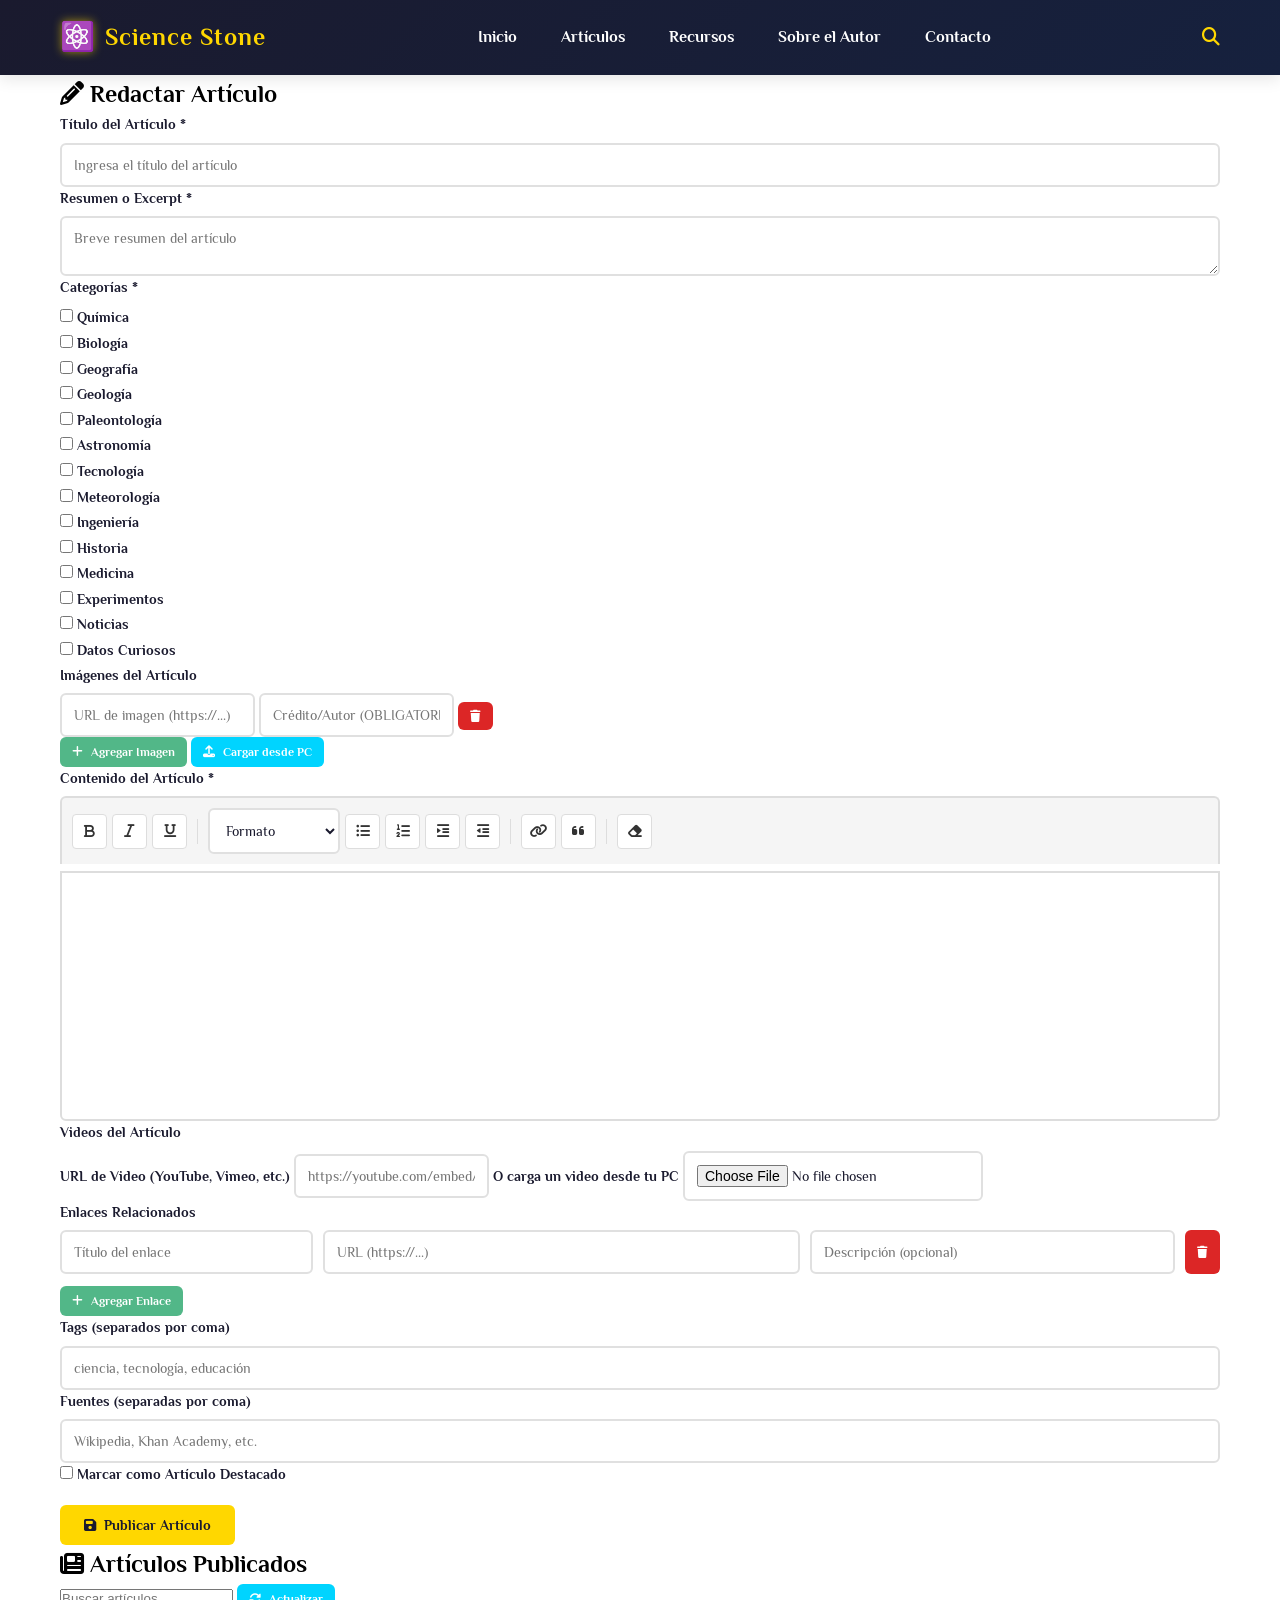
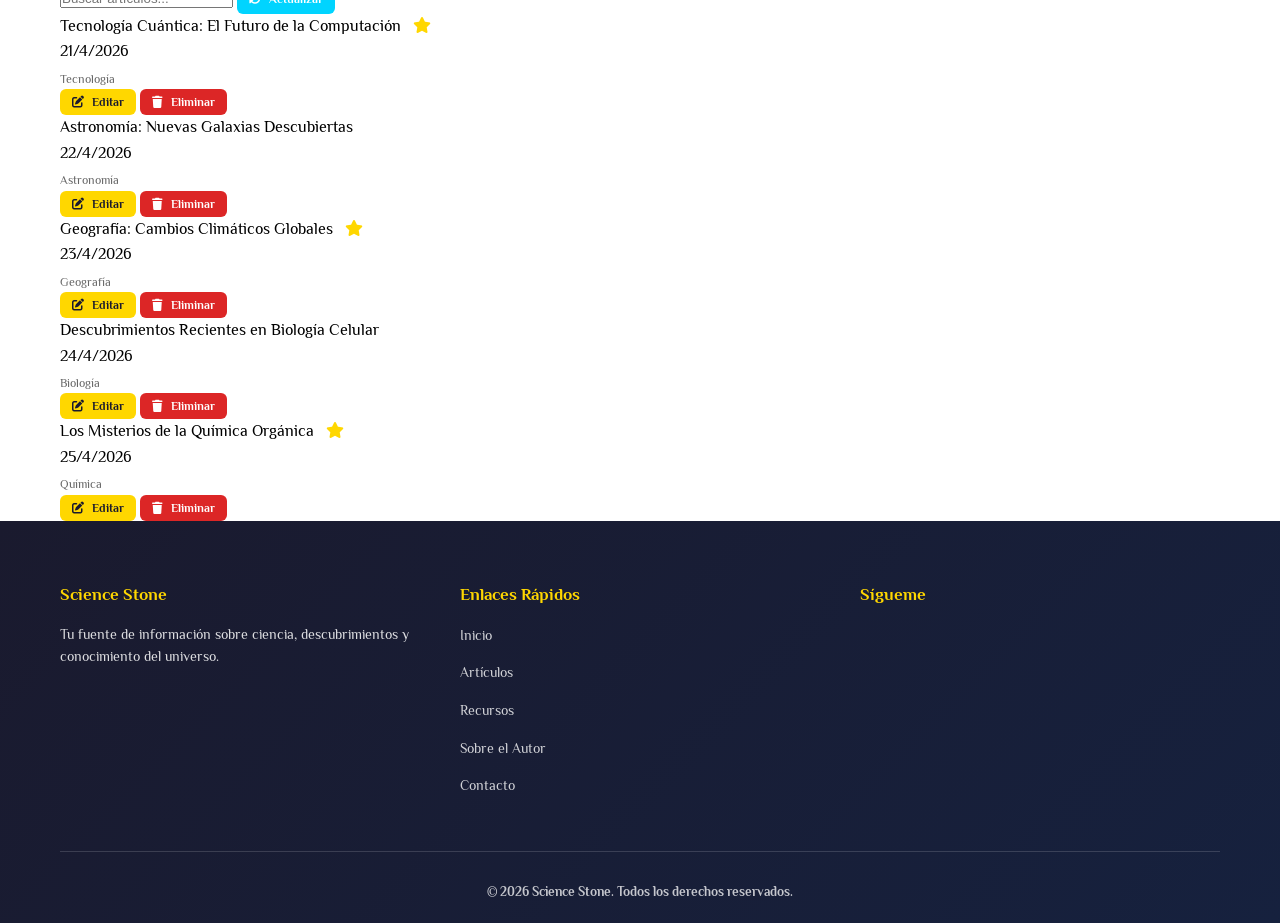
==== commit e72fe1dc: "Add files via upload" ====
--- a/admin.html
+++ b/admin.html
@@ -30,14 +30,8 @@
                     <a href="index.html" class="nav-link">Inicio</a>
                     <a href="index.html#articulos" class="nav-link">Artículos</a>
                     <a href="resources.html" class="nav-link">Recursos</a>
-                    
-                    <div class="nav-dropdown">
-                        <a href="#" class="nav-link dropdown-toggle">Más <i class="fas fa-chevron-down"></i></a>
-                        <div class="dropdown-menu">
-                            <a href="author.html" class="dropdown-item">Sobre el Autor</a>
-                            <a href="contact.html" class="dropdown-item">Contacto</a>
-                        </div>
-                    </div>
+                    <a href="author.html" class="nav-link">Sobre el Autor</a>
+                    <a href="contact.html" class="nav-link">Contacto</a>
                 </nav>
 
                 <div class="search-container">
@@ -283,4 +277,4 @@
 
     <script src="admin.js"></script>
 </body>
-</html>+</html>
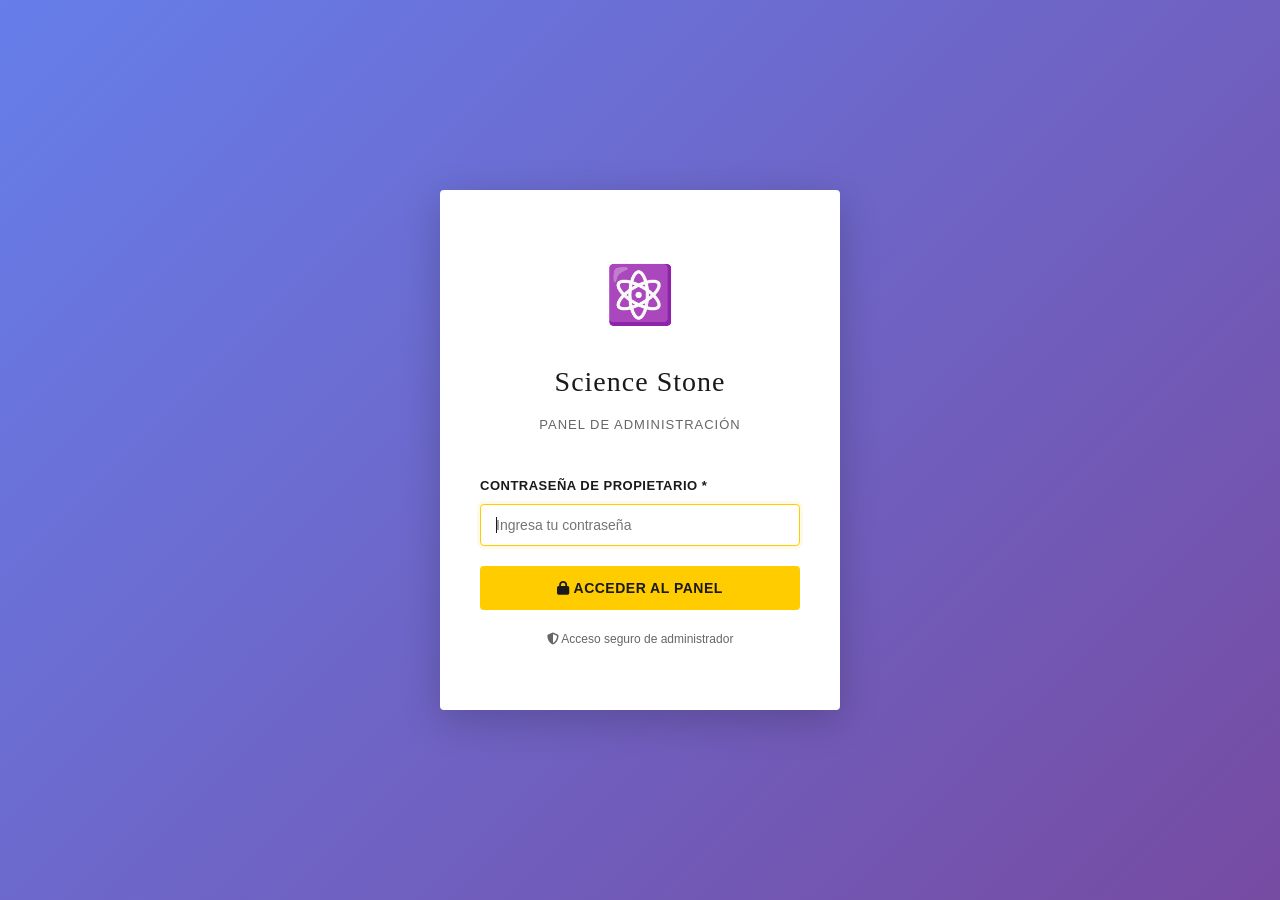
==== commit 2a37ca97: "Add files via upload" ====
--- a/admin.html
+++ b/admin.html
@@ -6,19 +6,142 @@
     <title>Panel Administrativo - Science Stone</title>
     <link rel="stylesheet" href="styles.css">
     <link rel="stylesheet" href="https://cdnjs.cloudflare.com/ajax/libs/font-awesome/6.4.0/css/all.min.css">
+    <link rel="stylesheet" href="https://cdn.quilljs.com/1.3.6/quill.snow.css">
+    <style>
+        .admin-tabs {
+            display: flex;
+            gap: 0;
+            margin-bottom: 30px;
+            border-bottom: 2px solid var(--border-light);
+        }
+
+        .admin-tab-btn {
+            padding: 15px 30px;
+            background: none;
+            border: none;
+            cursor: pointer;
+            font-weight: 600;
+            color: var(--text-light);
+            text-transform: uppercase;
+            font-size: 13px;
+            letter-spacing: 0.5px;
+            position: relative;
+            transition: all 0.3s ease;
+        }
+
+        .admin-tab-btn.active {
+            color: var(--primary-yellow);
+        }
+
+        .admin-tab-btn.active::after {
+            content: '';
+            position: absolute;
+            bottom: -2px;
+            left: 0;
+            right: 0;
+            height: 2px;
+            background: var(--primary-yellow);
+        }
+
+        .admin-tab-content {
+            display: none;
+        }
+
+        .admin-tab-content.active {
+            display: block;
+        }
+
+        .editor-toolbar {
+            display: flex;
+            gap: 5px;
+            padding: 10px;
+            background: var(--bg-light);
+            border: 1px solid var(--border-light);
+            border-radius: 4px 4px 0 0;
+            flex-wrap: wrap;
+        }
+
+        .editor-btn {
+            background: white;
+            border: 1px solid var(--border-light);
+            padding: 8px 12px;
+            cursor: pointer;
+            border-radius: 4px;
+            font-size: 13px;
+            transition: all 0.2s ease;
+        }
+
+        .editor-btn:hover {
+            background: var(--primary-yellow);
+            color: var(--text-dark);
+            border-color: var(--primary-yellow);
+        }
+
+        .editor-select {
+            padding: 8px;
+            border: 1px solid var(--border-light);
+            border-radius: 4px;
+            background: white;
+            cursor: pointer;
+        }
+
+        .separator {
+            width: 1px;
+            background: var(--border-light);
+            margin: 0 5px;
+        }
+
+        .quill-editor {
+            background: white;
+            border: 1px solid var(--border-light);
+            border-radius: 0 0 4px 4px;
+            min-height: 300px;
+        }
+
+        .article-item {
+            background: var(--bg-light);
+            padding: 20px;
+            border-radius: 4px;
+            margin-bottom: 15px;
+            display: flex;
+            justify-content: space-between;
+            align-items: center;
+        }
+
+        .article-item-info h4 {
+            margin: 0 0 5px 0;
+            color: var(--text-dark);
+        }
+
+        .article-item-info p {
+            margin: 0;
+            font-size: 12px;
+            color: var(--text-light);
+        }
+
+        .article-item-actions {
+            display: flex;
+            gap: 10px;
+        }
+
+        .article-item-actions button {
+            padding: 8px 16px;
+            font-size: 12px;
+        }
+    </style>
 </head>
 <body>
     <!-- HEADER / NAVBAR -->
     <header class="header">
         <div class="navbar">
             <div class="nav-container">
-                <div class="logo">
+                <a href="index.html" class="logo">
                     <div class="logo-animated">
                         <span class="logo-icon">⚛️</span>
                         <span class="logo-text">Science Stone</span>
                     </div>
-                    <p class="tagline">Un mundo guiado por la ciencia</p>
-                </div>
+                    <p class="tagline">Editorial de Ciencia</p>
+                </a>
 
                 <div class="hamburger" id="hamburger">
                     <span></span>
@@ -35,212 +158,296 @@
                 </nav>
 
                 <div class="search-container">
-                    <button class="search-btn" id="searchBtn">
-                        <i class="fas fa-search"></i>
+                    <button class="search-btn" onclick="logout()" title="Cerrar sesión">
+                        <i class="fas fa-sign-out-alt"></i>
                     </button>
                 </div>
             </div>
-
-            <div class="search-bar" id="searchBar">
-                <input type="text" id="searchInput" placeholder="Buscar artículos...">
-                <button class="close-search" id="closeSearch">
-                    <i class="fas fa-times"></i>
-                </button>
-            </div>
         </div>
     </header>
 
-    <!-- MAIN CONTENT -->
+    <!-- PANEL ADMIN -->
     <main class="admin-container">
         <div class="container">
-            <!-- SECCIÓN DE CREAR/EDITAR ARTÍCULO -->
-            <section class="admin-form-section">
-                <h2><i class="fas fa-pencil-alt"></i> Redactar Artículo</h2>
-                
-                <form id="articleForm" class="article-form">
-                    <input type="hidden" id="articleId">
-
-                    <!-- TÍTULO -->
-                    <div class="form-group">
-                        <label for="title">Título del Artículo *</label>
-                        <input type="text" id="title" placeholder="Ingresa el título del artículo" required>
+            <h1 style="font-family: var(--font-serif); font-size: 36px; margin-bottom: 30px; font-weight: 400;">Panel Administrativo</h1>
+
+            <!-- TABS -->
+            <div class="admin-tabs">
+                <button class="admin-tab-btn active" onclick="switchTab('articles')">
+                    <i class="fas fa-newspaper"></i> Artículos
+                </button>
+                <button class="admin-tab-btn" onclick="switchTab('resources')">
+                    <i class="fas fa-book"></i> Recursos
+                </button>
+                <button class="admin-tab-btn" onclick="switchTab('author')">
+                    <i class="fas fa-user"></i> Perfil
+                </button>
+                <button class="admin-tab-btn" onclick="switchTab('socials')">
+                    <i class="fas fa-share-alt"></i> Redes Sociales
+                </button>
+                <button class="admin-tab-btn" onclick="switchTab('hero')">
+                    <i class="fas fa-image"></i> Hero Inicio
+                </button>
+                <button class="admin-tab-btn" onclick="switchTab('intro')">
+                    <i class="fas fa-pen-fancy"></i> Introducción
+                </button>
+            </div>
+
+            <!-- TAB: ARTÍCULOS -->
+            <div id="tab-articles" class="admin-tab-content active">
+                <section class="admin-form-section">
+                    <h2><i class="fas fa-pencil-alt"></i> Nuevo Artículo</h2>
+                    
+                    <form id="articleForm" class="article-form">
+                        <div class="form-group">
+                            <label for="title">Título del Artículo *</label>
+                            <input type="text" id="title" placeholder="Título" required>
+                        </div>
+
+                        <div class="form-group">
+                            <label for="excerpt">Resumen *</label>
+                            <textarea id="excerpt" rows="2" placeholder="Breve resumen" required></textarea>
+                        </div>
+
+                        <div class="form-group">
+                            <label>Categorías *</label>
+                            <div id="categoriesCheckboxes" style="display: grid; grid-template-columns: repeat(auto-fill, minmax(150px, 1fr)); gap: 15px;">
+                                <!-- Se llena dinámicamente -->
+                            </div>
+                        </div>
+
+                        <div class="form-group">
+                            <label>Imagen Principal</label>
+                            <input type="url" id="imageUrl" placeholder="URL de imagen" style="margin-bottom: 10px;">
+                            <input type="file" id="imageFile" accept="image/*">
+                        </div>
+
+                        <div class="form-group">
+                            <label for="imageCredit">Crédito de Imagen</label>
+                            <input type="text" id="imageCredit" placeholder="Autor/Fuente">
+                        </div>
+
+                        <div class="form-group">
+                            <label>Contenido *</label>
+                            <div class="editor-toolbar">
+                                <button type="button" class="editor-btn" onclick="insertFormat('bold')" title="Negrita"><i class="fas fa-bold"></i></button>
+                                <button type="button" class="editor-btn" onclick="insertFormat('italic')" title="Cursiva"><i class="fas fa-italic"></i></button>
+                                <button type="button" class="editor-btn" onclick="insertFormat('underline')" title="Subrayado"><i class="fas fa-underline"></i></button>
+                                <div class="separator"></div>
+                                <select class="editor-select" onchange="insertHeading(this.value)">
+                                    <option value="">Encabezado</option>
+                                    <option value="h2">H2</option>
+                                    <option value="h3">H3</option>
+                                    <option value="h4">H4</option>
+                                </select>
+                                <button type="button" class="editor-btn" onclick="insertFormat('insertUnorderedList')" title="Lista"><i class="fas fa-list-ul"></i></button>
+                                <button type="button" class="editor-btn" onclick="insertFormat('insertOrderedList')" title="Lista numerada"><i class="fas fa-list-ol"></i></button>
+                                <div class="separator"></div>
+                                <button type="button" class="editor-btn" onclick="insertLink()" title="Enlace"><i class="fas fa-link"></i></button>
+                                <button type="button" class="editor-btn" onclick="insertImage()" title="Imagen"><i class="fas fa-image"></i></button>
+                            </div>
+                            <div id="contentEditor" contenteditable="true" class="quill-editor" style="padding: 15px;"></div>
+                        </div>
+
+                        <div class="form-group">
+                            <label for="tags">Tags (separados por coma)</label>
+                            <input type="text" id="tags" placeholder="ciencia, educación...">
+                        </div>
+
+                        <div class="form-group">
+                            <label for="sources">Fuentes (separadas por coma)</label>
+                            <input type="text" id="sources" placeholder="Wikipedia, Khan Academy...">
+                        </div>
+
+                        <div class="form-group">
+                            <label>
+                                <input type="checkbox" id="featured">
+                                <span>Marcar como destacado</span>
+                            </label>
+                        </div>
+
+                        <div class="form-actions">
+                            <button type="submit" class="btn btn-primary btn-large">
+                                <i class="fas fa-save"></i> Publicar Artículo
+                            </button>
+                            <button type="button" id="cancelArticleBtn" class="btn btn-secondary btn-large" style="display:none;">
+                                <i class="fas fa-times"></i> Cancelar
+                            </button>
+                        </div>
+                    </form>
+                </section>
+
+                <section class="admin-articles-section">
+                    <h2><i class="fas fa-list"></i> Artículos Publicados</h2>
+                    <div id="articlesList">
+                        <!-- Se llena dinámicamente -->
                     </div>
-
-                    <!-- RESUMEN/EXCERPT -->
-                    <div class="form-group">
-                        <label for="excerpt">Resumen o Excerpt *</label>
-                        <textarea id="excerpt" rows="2" placeholder="Breve resumen del artículo" required></textarea>
-                    </div>
-
-                    <!-- CATEGORÍAS -->
-                    <div class="form-group">
-                        <label>Categorías *</label>
-                        <div class="categories-checkboxes" id="categoriesCheckboxes">
+                </section>
+            </div>
+
+            <!-- TAB: RECURSOS -->
+            <div id="tab-resources" class="admin-tab-content">
+                <section class="admin-form-section">
+                    <h2><i class="fas fa-plus"></i> Nuevo Recurso</h2>
+                    <form id="resourceForm">
+                        <div class="form-group">
+                            <label for="resTitle">Título *</label>
+                            <input type="text" id="resTitle" required>
+                        </div>
+
+                        <div class="form-group">
+                            <label for="resType">Tipo *</label>
+                            <select id="resType" required>
+                                <option value="pdf">PDF</option>
+                                <option value="libro">Libro</option>
+                                <option value="video">Video</option>
+                                <option value="infografia">Infografía</option>
+                                <option value="audio">Audio</option>
+                            </select>
+                        </div>
+
+                        <div class="form-group">
+                            <label for="resCategory">Categoría *</label>
+                            <select id="resCategory" required>
+                                <!-- Se llena dinámicamente -->
+                            </select>
+                        </div>
+
+                        <div class="form-group">
+                            <label for="resDescription">Descripción</label>
+                            <textarea id="resDescription" rows="3"></textarea>
+                        </div>
+
+                        <div class="form-group">
+                            <label for="resUrl">URL del Recurso *</label>
+                            <input type="url" id="resUrl" required>
+                        </div>
+
+                        <div class="form-group">
+                            <label for="resAuthor">Autor/Fuente</label>
+                            <input type="text" id="resAuthor">
+                        </div>
+
+                        <button type="submit" class="btn btn-primary btn-large">
+                            <i class="fas fa-save"></i> Guardar Recurso
+                        </button>
+                    </form>
+                </section>
+            </div>
+
+            <!-- TAB: PERFIL AUTOR -->
+            <div id="tab-author" class="admin-tab-content">
+                <section class="admin-form-section">
+                    <h2><i class="fas fa-user-edit"></i> Editar Perfil</h2>
+                    <form id="authorForm">
+                        <div class="form-group">
+                            <label for="authorName">Nombre Completo</label>
+                            <input type="text" id="authorName">
+                        </div>
+
+                        <div class="form-group">
+                            <label for="authorTitle">Título Profesional</label>
+                            <input type="text" id="authorTitle">
+                        </div>
+
+                        <div class="form-group">
+                            <label for="authorBio">Biografía</label>
+                            <textarea id="authorBio" rows="5"></textarea>
+                        </div>
+
+                        <div class="form-group">
+                            <label for="authorImage">URL de Foto de Perfil</label>
+                            <input type="url" id="authorImage">
+                        </div>
+
+                        <div class="form-group">
+                            <label for="authorEmail">Email</label>
+                            <input type="email" id="authorEmail">
+                        </div>
+
+                        <div class="form-group">
+                            <label for="authorLocation">Ubicación</label>
+                            <input type="text" id="authorLocation">
+                        </div>
+
+                        <div class="form-group">
+                            <label for="authorWebsite">Sitio Web</label>
+                            <input type="url" id="authorWebsite">
+                        </div>
+
+                        <button type="submit" class="btn btn-primary btn-large">
+                            <i class="fas fa-save"></i> Guardar Cambios
+                        </button>
+                    </form>
+                </section>
+            </div>
+
+            <!-- TAB: REDES SOCIALES -->
+            <div id="tab-socials" class="admin-tab-content">
+                <section class="admin-form-section">
+                    <h2><i class="fas fa-share-alt"></i> Gestionar Redes Sociales</h2>
+                    <form id="socialsForm">
+                        <div id="socialsContainer">
                             <!-- Se llena dinámicamente -->
                         </div>
-                    </div>
-
-                    <!-- IMÁGENES -->
-                    <div class="form-group">
-                        <label>Imágenes del Artículo</label>
-                        <div class="image-inputs-container">
-                            <div id="imagesContainer">
-                                <div class="image-input-group">
-                                    <input type="url" class="image-url-input" placeholder="URL de imagen (https://...)">
-                                    <input type="text" class="image-credit-input" placeholder="Crédito/Autor (OBLIGATORIO)">
-                                    <button type="button" class="btn btn-small btn-red" onclick="removeImageInput(this)">
-                                        <i class="fas fa-trash"></i>
-                                    </button>
+                        <button type="button" class="btn btn-secondary btn-small" onclick="addSocialInput()">
+                            <i class="fas fa-plus"></i> Agregar Red Social
+                        </button>
+                        <button type="submit" class="btn btn-primary btn-large" style="display: block; margin-top: 30px; width: auto;">
+                            <i class="fas fa-save"></i> Guardar Redes Sociales
+                        </button>
+                    </form>
+                </section>
+            </div>
+
+            <!-- TAB: HERO -->
+            <div id="tab-hero" class="admin-tab-content">
+                <section class="admin-form-section">
+                    <h2><i class="fas fa-image"></i> Editar Sección Hero</h2>
+                    <form id="heroForm">
+                        <div class="form-group">
+                            <label>Imagen de Fondo</label>
+                            <input type="url" id="heroImageUrl" placeholder="URL de imagen">
+                            <input type="file" id="heroImageFile" accept="image/*" style="margin-top: 10px;">
+                        </div>
+
+                        <div class="form-group">
+                            <label>Color de Fondo Degradado</label>
+                            <div style="display: grid; grid-template-columns: 1fr 1fr; gap: 10px;">
+                                <div>
+                                    <label style="font-size: 12px;">Color 1</label>
+                                    <input type="color" id="heroColor1" value="#667eea">
+                                </div>
+                                <div>
+                                    <label style="font-size: 12px;">Color 2</label>
+                                    <input type="color" id="heroColor2" value="#764ba2">
                                 </div>
                             </div>
-                            <button type="button" id="addImageBtn" class="btn btn-small btn-green">
-                                <i class="fas fa-plus"></i> Agregar Imagen
-                            </button>
-                            <button type="button" id="uploadImageBtn" class="btn btn-small btn-cyan">
-                                <i class="fas fa-upload"></i> Cargar desde PC
-                            </button>
-                            <input type="file" id="imageFileInput" multiple accept="image/*" style="display:none;">
-                        </div>
-                    </div>
-
-                    <!-- CONTENIDO CON EDITOR ENRIQUECIDO -->
-                    <div class="form-group">
-                        <label for="contentEditor">Contenido del Artículo *</label>
-                        
-                        <div class="editor-toolbar">
-                            <button type="button" class="editor-btn" onclick="execCommand('bold')" title="Negrita">
-                                <i class="fas fa-bold"></i>
-                            </button>
-                            <button type="button" class="editor-btn" onclick="execCommand('italic')" title="Cursiva">
-                                <i class="fas fa-italic"></i>
-                            </button>
-                            <button type="button" class="editor-btn" onclick="execCommand('underline')" title="Subrayado">
-                                <i class="fas fa-underline"></i>
-                            </button>
-                            
-                            <div class="separator"></div>
-                            
-                            <select class="editor-select" onchange="execCommandWithValue('formatBlock', this.value)">
-                                <option value="">Formato</option>
-                                <option value="h2">Encabezado 2</option>
-                                <option value="h3">Encabezado 3</option>
-                                <option value="h4">Encabezado 4</option>
-                                <option value="p">Párrafo</option>
-                            </select>
-                            
-                            <button type="button" class="editor-btn" onclick="execCommand('insertUnorderedList')" title="Lista">
-                                <i class="fas fa-list-ul"></i>
-                            </button>
-                            <button type="button" class="editor-btn" onclick="execCommand('insertOrderedList')" title="Lista Numerada">
-                                <i class="fas fa-list-ol"></i>
-                            </button>
-                            <button type="button" class="editor-btn" onclick="execCommand('indent')" title="Indentar">
-                                <i class="fas fa-indent"></i>
-                            </button>
-                            <button type="button" class="editor-btn" onclick="execCommand('outdent')" title="Reducir Indentar">
-                                <i class="fas fa-outdent"></i>
-                            </button>
-                            
-                            <div class="separator"></div>
-                            
-                            <button type="button" class="editor-btn" onclick="addLink()" title="Agregar Enlace">
-                                <i class="fas fa-link"></i>
-                            </button>
-                            <button type="button" class="editor-btn" onclick="insertQuote()" title="Agregar Cita">
-                                <i class="fas fa-quote-left"></i>
-                            </button>
-                            
-                            <div class="separator"></div>
-                            
-                            <button type="button" class="editor-btn" onclick="execCommand('removeFormat')" title="Limpiar Formato">
-                                <i class="fas fa-eraser"></i>
-                            </button>
-                        </div>
-                        
-                        <div id="contentEditor" contenteditable="true"></div>
-                    </div>
-
-                    <!-- VIDEOS -->
-                    <div class="form-group">
-                        <label>Videos del Artículo</label>
-                        <div class="video-inputs-container">
-                            <label>URL de Video (YouTube, Vimeo, etc.)</label>
-                            <input type="url" id="videoUrl" placeholder="https://youtube.com/embed/...">
-                            
-                            <label style="margin-top: 15px;">O carga un video desde tu PC</label>
-                            <input type="file" id="videoFile" accept="video/*">
-                        </div>
-                    </div>
-
-                    <!-- ENLACES EXTERNOS -->
-                    <div class="form-group">
-                        <label>Enlaces Relacionados</label>
-                        <div class="links-container">
-                            <div id="linksContainer">
-                                <div class="link-input-group">
-                                    <input type="text" class="link-title-input" placeholder="Título del enlace">
-                                    <input type="url" class="link-url-input" placeholder="URL (https://...)">
-                                    <input type="text" class="link-description-input" placeholder="Descripción (opcional)">
-                                    <button type="button" class="btn btn-small btn-red" onclick="removeLinkInput(this)">
-                                        <i class="fas fa-trash"></i>
-                                    </button>
-                                </div>
-                            </div>
-                            <button type="button" id="addLinkBtn" class="btn btn-small btn-green">
-                                <i class="fas fa-plus"></i> Agregar Enlace
-                            </button>
-                        </div>
-                    </div>
-
-                    <!-- TAGS Y FUENTES -->
-                    <div class="form-row">
-                        <div class="form-group">
-                            <label for="tags">Tags (separados por coma)</label>
-                            <input type="text" id="tags" placeholder="ciencia, tecnología, educación">
-                        </div>
-
-                        <div class="form-group">
-                            <label for="sources">Fuentes (separadas por coma)</label>
-                            <input type="text" id="sources" placeholder="Wikipedia, Khan Academy, etc.">
-                        </div>
-                    </div>
-
-                    <!-- DESTACADO -->
-                    <div class="form-group checkbox-group">
-                        <label>
-                            <input type="checkbox" id="featured">
-                            <span>Marcar como Artículo Destacado</span>
-                        </label>
-                    </div>
-
-                    <!-- BOTONES -->
-                    <div class="form-actions">
+                        </div>
+
                         <button type="submit" class="btn btn-primary btn-large">
-                            <i class="fas fa-save"></i> Publicar Artículo
-                        </button>
-                        <button type="button" id="cancelBtn" class="btn btn-secondary btn-large" style="display:none;">
-                            <i class="fas fa-times"></i> Cancelar Edición
-                        </button>
-                    </div>
-                </form>
-            </section>
-
-            <!-- SECCIÓN DE ARTÍCULOS PUBLICADOS -->
-            <section class="admin-articles-section">
-                <div class="admin-section-header">
-                    <h2><i class="fas fa-newspaper"></i> Artículos Publicados</h2>
-                    <div class="admin-section-controls">
-                        <input type="text" id="searchArticles" placeholder="Buscar artículos...">
-                        <button id="refreshBtn" class="btn btn-small btn-cyan">
-                            <i class="fas fa-sync-alt"></i> Actualizar
-                        </button>
-                    </div>
-                </div>
-
-                <div id="articlesList" class="articles-list">
-                    <!-- Se llena dinámicamente -->
-                </div>
-            </section>
+                            <i class="fas fa-save"></i> Guardar Cambios
+                        </button>
+                    </form>
+                </section>
+            </div>
+
+            <!-- TAB: INTRODUCCIÓN -->
+            <div id="tab-intro" class="admin-tab-content">
+                <section class="admin-form-section">
+                    <h2><i class="fas fa-pen-fancy"></i> Editar Introducción</h2>
+                    <form id="introForm">
+                        <div class="form-group">
+                            <label for="introContent">Contenido de la Introducción</label>
+                            <textarea id="introContent" rows="6" placeholder="Escribe la introducción del blog..."></textarea>
+                        </div>
+
+                        <button type="submit" class="btn btn-primary btn-large">
+                            <i class="fas fa-save"></i> Guardar Cambios
+                        </button>
+                    </form>
+                </section>
+            </div>
         </div>
     </main>
 
@@ -250,31 +457,15 @@
             <div class="footer-content">
                 <div class="footer-section">
                     <h4>Science Stone</h4>
-                    <p>Tu fuente de información sobre ciencia, descubrimientos y conocimiento del universo.</p>
+                    <p>Panel administrativo profesional para la gestión de contenido editorial.</p>
                 </div>
-                <div class="footer-section">
-                    <h4>Enlaces Rápidos</h4>
-                    <ul>
-                        <li><a href="index.html">Inicio</a></li>
-                        <li><a href="index.html#articulos">Artículos</a></li>
-                        <li><a href="resources.html">Recursos</a></li>
-                        <li><a href="author.html">Sobre el Autor</a></li>
-                        <li><a href="contact.html">Contacto</a></li>
-                    </ul>
-                </div>
-                <div class="footer-section">
-                    <h4>Sígueme</h4>
-                    <div class="social-links" id="footerSocial">
-                        <!-- Se llena dinámicamente -->
-                    </div>
-                </div>
             </div>
             <div class="footer-bottom">
-                <p>&copy; 2026 Science Stone. Todos los derechos reservados.</p>
+                <p>&copy; 2026 Science Stone. Panel de Administración.</p>
             </div>
         </div>
     </footer>
 
     <script src="admin.js"></script>
 </body>
-</html>
+</html>
--- a/styles.css
+++ b/styles.css
@@ -1,24 +1,18 @@
-@import url('https://fonts.googleapis.com/css2?family=Philosopher:wght@400;700&display=swap');
-
+/* ===================== ESTILOS GLOBALES PREMIUM EDITORIAL ===================== */
 :root {
-    --primary: #1a1a2e;
-    --primary-light: #16213e;
-    --secondary: #FFD700;
-    --secondary-light: #FFF44F;
-    --accent: #40E0D0;
-    --accent-light: #7FFFD4;
-    --green: #52B788;
-    --green-light: #74C69D;
-    --cyan: #00D4FF;
-    --cyan-light: #48E5FF;
-    --light: #FFFFFF;
-    --dark: #1a1a2e;
-    --white: #FFFFFF;
-    --text-dark: #000000;
-    --text-light: #FFFFFF;
-    --border: #e0e0e0;
-    --shadow: 0 4px 15px rgba(0, 0, 0, 0.1);
-    --shadow-lg: 0 8px 30px rgba(0, 0, 0, 0.15);
+    --primary-yellow: #FFCC00;
+    --text-dark: #1a1a1a;
+    --text-light: #666666;
+    --bg-light: #f5f5f5;
+    --bg-white: #ffffff;
+    --border-light: #e0e0e0;
+    --accent-gray: #2d2d2d;
+    --shadow-subtle: 0 2px 8px rgba(0, 0, 0, 0.08);
+    --shadow-medium: 0 4px 16px rgba(0, 0, 0, 0.12);
+    --shadow-hover: 0 8px 24px rgba(0, 0, 0, 0.15);
+    
+    --font-serif: 'Georgia', 'Garamond', serif;
+    --font-sans: 'Segoe UI', 'Roboto', sans-serif;
 }
 
 * {
@@ -32,2221 +26,1216 @@
 }
 
 body {
-    font-family: 'Philosopher', sans-serif;
-    color: var(--text-dark);
-    background-color: var(--light);
+    font-family: var(--font-sans);
+    color: var(--text-dark);
+    background-color: var(--bg-light);
     line-height: 1.6;
-    transition: background-color 0.3s ease;
-}
-
-.container {
-    max-width: 1200px;
-    margin: 0 auto;
-    padding: 0 20px;
-}
-
-/* ===================== SPLASH SCREEN ===================== */
+}
+
+/* ===================== SPLASH SCREEN MINIMALISTA ===================== */
 .splash-screen {
     position: fixed;
     top: 0;
     left: 0;
     width: 100%;
     height: 100%;
-    background: linear-gradient(135deg, #1a1a2e 0%, #16213e 100%);
-    display: flex;
+    background: linear-gradient(135deg, #f5f5f5 0%, #ffffff 100%);
+    display: flex;
+    align-items: center;
     justify-content: center;
-    align-items: center;
     z-index: 9999;
-    animation: fadeOutSplash 0.8s ease-in-out 2.2s forwards;
-    overflow: hidden;
-}
-
-.splash-screen::before {
-    content: '';
-    position: absolute;
-    top: 0;
-    left: 0;
-    width: 100%;
-    height: 100%;
-    background: rgba(0, 0, 0, 0.3);
-    z-index: 1;
-}
-
-@keyframes fadeOutSplash {
-    to {
-        opacity: 0;
-        visibility: hidden;
-    }
+    opacity: 1;
+    visibility: visible;
+    transition: all 0.5s ease;
+}
+
+.splash-screen.hidden {
+    opacity: 0;
+    visibility: hidden;
 }
 
 .splash-content {
     text-align: center;
-    z-index: 10;
-    position: relative;
-}
-
-.logo-loader {
-    position: relative;
-    width: 180px;
-    height: 180px;
-    margin: 0 auto 30px;
-    display: flex;
-    justify-content: center;
-    align-items: center;
-}
-
-.logo-circle {
-    width: 160px;
-    height: 160px;
+}
+
+.splash-logo {
+    font-size: 64px;
+    margin-bottom: 20px;
+    animation: pulse-atom 2s ease-in-out infinite;
+}
+
+.splash-content h1 {
+    font-family: var(--font-serif);
+    font-size: 48px;
+    color: var(--text-dark);
+    margin-bottom: 10px;
+    font-weight: 300;
+    letter-spacing: 2px;
+}
+
+.splash-content p {
+    color: var(--text-light);
+    font-size: 16px;
+    letter-spacing: 1px;
+}
+
+.splash-loader {
+    width: 50px;
+    height: 50px;
+    border: 2px solid var(--border-light);
+    border-top: 2px solid var(--primary-yellow);
     border-radius: 50%;
-    background: rgba(255, 215, 0, 0.15);
-    backdrop-filter: blur(10px);
-    border: 3px solid rgba(255, 215, 0, 0.3);
-    display: flex;
-    flex-direction: column;
-    justify-content: center;
-    align-items: center;
-    animation: scaleIn 0.6s ease-out;
-    z-index: 2;
-    box-shadow: 0 8px 32px 0 rgba(255, 215, 0, 0.2);
-    padding: 15px;
-}
-
-.loader-ring {
-    position: absolute;
-    width: 180px;
-    height: 180px;
-    border: 4px solid transparent;
-    border-top: 4px solid rgba(255, 215, 0, 0.9);
-    border-right: 4px solid rgba(255, 215, 0, 0.6);
-    border-radius: 50%;
-    animation: spin 2.5s linear infinite;
-}
-
-@keyframes scaleIn {
-    from {
-        transform: scale(0);
-        opacity: 0;
-    }
-    to {
-        transform: scale(1);
-        opacity: 1;
-    }
+    margin: 30px auto 0;
+    animation: spin 1.5s linear infinite;
 }
 
 @keyframes spin {
-    to { transform: rotate(360deg); }
-}
-
-.loader-text {
-    color: rgba(255, 255, 255, 0.95);
-    font-size: 20px;
-    animation: pulse 1.5s ease-in-out infinite;
-    letter-spacing: 2px;
-    font-family: 'Philosopher', sans-serif;
-    font-weight: 700;
-    text-shadow: 2px 2px 8px rgba(0, 0, 0, 0.6);
-}
-
-@keyframes pulse {
-    0%, 100% { opacity: 0.6; }
-    50% { opacity: 1; }
-}
-
-/* ===================== HEADER / NAVBAR ===================== */
+    0% { transform: rotate(0deg); }
+    100% { transform: rotate(360deg); }
+}
+
+@keyframes pulse-atom {
+    0%, 100% { transform: scale(1); }
+    50% { transform: scale(1.1); }
+}
+
+/* ===================== HEADER / NAVBAR PREMIUM ===================== */
 .header {
-    background: linear-gradient(135deg, #1a1a2e 0%, #16213e 100%);
-    padding: 15px 0;
+    background: var(--bg-white);
+    border-bottom: 1px solid var(--border-light);
     position: sticky;
     top: 0;
-    z-index: 100;
-    box-shadow: var(--shadow);
+    z-index: 1000;
+    box-shadow: var(--shadow-subtle);
 }
 
 .navbar {
+    padding: 0;
+}
+
+.nav-container {
+    display: flex;
+    align-items: center;
+    justify-content: space-between;
+    padding: 15px 40px;
+    max-width: 1400px;
+    margin: 0 auto;
+}
+
+.logo {
     display: flex;
     flex-direction: column;
-}
-
-.nav-container {
-    max-width: 1200px;
-    margin: 0 auto;
-    width: 100%;
-    padding: 0 20px;
-    display: flex;
-    justify-content: space-between;
+    gap: 5px;
+}
+
+.logo-animated {
+    display: flex;
     align-items: center;
-    gap: 30px;
-}
-
-.logo {
-    display: flex;
-    flex-direction: column;
+    gap: 12px;
+    text-decoration: none;
+    cursor: pointer;
+}
+
+.logo-icon {
+    font-size: 32px;
+}
+
+.logo-text {
+    font-family: var(--font-serif);
+    font-size: 26px;
+    font-weight: 400;
+    color: var(--text-dark);
+    letter-spacing: 1px;
+}
+
+.tagline {
+    font-size: 11px;
+    color: var(--text-light);
+    letter-spacing: 1px;
+    text-transform: uppercase;
+    font-weight: 500;
+    margin: 0 !important;
+}
+
+.nav-menu {
+    display: flex;
+    gap: 40px;
     align-items: center;
-    gap: 3px;
-    min-width: 60px;
-}
-
-.logo-animated {
+    list-style: none;
+}
+
+.nav-link {
+    text-decoration: none;
+    color: var(--text-dark);
+    font-size: 14px;
+    font-weight: 500;
+    letter-spacing: 0.5px;
+    transition: all 0.3s ease;
+    text-transform: uppercase;
+}
+
+.nav-link:hover {
+    color: var(--primary-yellow);
+}
+
+.nav-link.active {
+    color: var(--primary-yellow);
+    border-bottom: 2px solid var(--primary-yellow);
+    padding-bottom: 5px;
+}
+
+.search-container {
     display: flex;
     align-items: center;
-    gap: 10px;
-}
-
-.logo-icon {
-    font-size: 28px;
-    filter: drop-shadow(0 0 5px rgba(255, 215, 0, 0.6));
-}
-
-.logo-text {
-    color: var(--secondary);
-    font-size: 24px;
-    font-weight: 700;
-    letter-spacing: 1px;
-    font-family: 'Philosopher', sans-serif;
-}
-
-.tagline {
-    color: rgba(255, 215, 0, 0.6);
-    font-size: 9px;
-    letter-spacing: 1px;
-    text-transform: uppercase;
-    font-weight: 700;
-    font-family: 'Philosopher', sans-serif;
-    display: none;
-}
-
-.nav-menu {
-    display: flex;
-    gap: 20px;
-    flex: 1;
-    justify-content: center;
-    align-items: center;
-}
-
-.nav-link {
-    color: var(--light);
-    text-decoration: none;
-    font-weight: 700;
-    padding: 8px 12px;
-    border-radius: 4px;
-    transition: all 0.3s ease;
-    white-space: nowrap;
-    position: relative;
-    font-family: 'Philosopher', sans-serif;
-}
-
-.nav-link:hover,
-.nav-link.active {
-    color: #1a1a2e;
-    background: var(--secondary);
-    border-bottom: 2px solid var(--secondary);
-}
-
-.nav-dropdown {
-    position: relative;
-}
-
-.dropdown-toggle {
-    cursor: pointer;
-}
-
-.dropdown-menu {
-    position: absolute;
-    top: 100%;
-    left: 0;
-    background: var(--light);
-    border-radius: 8px;
-    box-shadow: var(--shadow-lg);
-    min-width: 200px;
-    padding: 10px 0;
-    opacity: 0;
-    visibility: hidden;
-    transform: translateY(-10px);
-    transition: all 0.3s ease;
-    z-index: 1000;
-    margin-top: 5px;
-}
-
-.nav-dropdown:hover .dropdown-menu {
-    opacity: 1;
-    visibility: visible;
-    transform: translateY(0);
-}
-
-.dropdown-item {
-    display: block;
-    padding: 12px 20px;
-    color: var(--text-dark);
-    text-decoration: none;
-    transition: all 0.3s ease;
-    font-family: 'Philosopher', sans-serif;
-    font-weight: 600;
-}
-
-.dropdown-item:hover,
-.dropdown-item.active {
-    background: var(--secondary);
-    color: #1a1a2e;
-    padding-left: 25px;
-}
-
-.admin-btn {
-    background: var(--secondary);
-    color: #1a1a2e;
-    border: 1px solid var(--secondary);
-    padding: 7px 14px;
-    border-radius: 6px;
-    font-weight: 700;
-}
-
-.admin-btn:hover {
-    background: var(--secondary-light);
-    color: #1a1a2e;
-}
-
-.search-container {
-    display: flex;
-    gap: 15px;
 }
 
 .search-btn {
     background: none;
     border: none;
-    color: var(--secondary);
     font-size: 18px;
     cursor: pointer;
-    transition: transform 0.3s ease;
-    font-weight: 700;
+    color: var(--text-dark);
+    transition: color 0.3s ease;
 }
 
 .search-btn:hover {
-    transform: scale(1.15);
-    color: var(--secondary-light);
+    color: var(--primary-yellow);
 }
 
 .search-bar {
-    display: none;
-    background: rgba(255, 255, 255, 0.95);
-    padding: 15px 20px;
-    margin-top: 10px;
-    max-width: 500px;
-    margin-left: auto;
-    margin-right: auto;
-    margin-bottom: 10px;
-    border-radius: 8px;
-    animation: slideDown 0.3s ease;
-}
-
-.search-bar.active {
-    display: flex;
-    gap: 10px;
-}
-
-@keyframes slideDown {
-    from {
-        opacity: 0;
-        transform: translateY(-10px);
-    }
-    to {
-        opacity: 1;
-        transform: translateY(0);
-    }
-}
-
-#searchInput {
-    flex: 1;
-    border: none;
-    outline: none;
-    font-size: 14px;
-    background: transparent;
-    font-family: 'Philosopher', sans-serif;
-}
-
-.close-search {
-    background: none;
-    border: none;
-    color: var(--text-dark);
-    cursor: pointer;
-    font-size: 18px;
-    transition: transform 0.3s ease;
-}
-
-.close-search:hover {
-    transform: rotate(90deg);
-}
-
-.hamburger {
-    display: none;
-    flex-direction: column;
-    gap: 6px;
-    cursor: pointer;
-}
-
-.hamburger span {
-    width: 25px;
-    height: 3px;
-    background: var(--secondary);
-    border-radius: 2px;
-    transition: all 0.3s ease;
-}
-
-.hamburger.active span:nth-child(1) {
-    transform: rotate(45deg) translate(10px, 10px);
-}
-
-.hamburger.active span:nth-child(2) {
-    opacity: 0;
-}
-
-.hamburger.active span:nth-child(3) {
-    transform: rotate(-45deg) translate(7px, -7px);
-}
-
-@media (max-width: 768px) {
-    .nav-container {
-        gap: 15px;
-    }
-
-    .hamburger {
-        display: flex;
-    }
-
-    .nav-menu {
-        display: none;
-        position: absolute;
-        top: 70px;
-        left: 0;
-        right: 0;
-        background: #1a1a2e;
-        flex-direction: column;
-        gap: 15px;
-        padding: 20px;
-        border-bottom: 2px solid var(--secondary);
-    }
-
-    .nav-menu.active {
-        display: flex;
-    }
-
-    .nav-link {
-        padding: 12px 0;
-        color: var(--light);
-    }
-
-    .dropdown-menu {
-        position: static;
-        opacity: 0;
-        visibility: hidden;
-        display: none;
-    }
-
-    .nav-dropdown:hover .dropdown-menu {
-        display: none;
-    }
-
-    .nav-dropdown.active .dropdown-menu {
-        display: block;
-        position: static;
-        opacity: 1;
-        visibility: visible;
-        background: rgba(255, 215, 0, 0.2);
-        box-shadow: none;
-        margin-top: 0;
-    }
-
-    .logo-text {
-        font-size: 18px;
-    }
-}
-
-/* ===================== HERO SECTION ===================== */
-.hero {
-    min-height: 500px;
-    display: flex;
-    align-items: center;
-    justify-content: center;
-    position: relative;
-    overflow: hidden;
-    color: var(--light);
-    padding: 60px 20px;
-}
-
-.hero-background {
-    position: absolute;
-    top: 0;
-    left: 0;
-    width: 100%;
-    height: 100%;
-    z-index: 1;
-}
-
-.earth-image {
-    width: 100%;
-    height: 100%;
-    object-fit: cover;
-    filter: brightness(0.5) contrast(1.1);
-}
-
-.hero-video {
-    width: 100%;
-    height: 100%;
-    object-fit: cover;
-    filter: brightness(0.5) contrast(1.1);
-}
-
-.hero-solid-color {
-    width: 100%;
-    height: 100%;
-}
-
-.hero-animations {
-    position: absolute;
-    width: 100%;
-    height: 100%;
-    top: 0;
-    left: 0;
-    z-index: 1;
-}
-
-.bubble {
-    position: absolute;
-    background: rgba(82, 183, 136, 0.3);
-    border-radius: 50%;
-    animation: float 6s infinite ease-in;
-}
-
-@keyframes float {
-    to {
-        bottom: 100vh;
-        opacity: 0;
-    }
-}
-
-.gear {
-    position: absolute;
-    width: 50px;
-    height: 50px;
-    background: rgba(0, 212, 255, 0.2);
-    clip-path: polygon(50% 0%, 80% 10%, 90% 20%, 80% 30%, 100% 50%, 80% 70%, 90% 80%, 80% 90%, 50% 100%, 20% 90%, 10% 80%, 20% 70%, 0% 50%, 20% 30%, 10% 20%, 20% 10%);
-    animation: rotate 10s linear infinite;
-}
-
-@keyframes rotate {
-    from { transform: rotate(0deg); }
-    to { transform: rotate(360deg); }
-}
-
-.star {
-    position: absolute;
-    animation: twinkle 2s ease-in-out infinite;
-    font-size: 20px;
-}
-
-@keyframes twinkle {
-    0%, 100% { opacity: 0.3; }
-    50% { opacity: 1; }
-}
-
-.particle {
-    position: absolute;
-    width: 4px;
-    height: 4px;
-    background: rgba(82, 183, 136, 0.6);
-    border-radius: 50%;
-    animation: drift 8s linear infinite;
-}
-
-@keyframes drift {
-    to {
-        transform: translateY(-100vh) translateX(100px);
-        opacity: 0;
-    }
-}
-
-.earth-overlay {
-    position: absolute;
-    top: 0;
-    left: 0;
-    width: 100%;
-    height: 100%;
-    background: linear-gradient(135deg, rgba(26, 26, 46, 0.4) 0%, rgba(22, 33, 62, 0.3) 100%);
-}
-
-.hero-content {
-    text-align: center;
-    z-index: 2;
-    animation: fadeInUp 0.8s ease-out;
-    max-width: 700px;
-}
-
-@keyframes fadeInUp {
-    from {
-        opacity: 0;
-        transform: translateY(30px);
-    }
-    to {
-        opacity: 1;
-        transform: translateY(0);
-    }
-}
-
-.hero-title {
-    font-size: 56px;
-    font-weight: 700;
-    margin-bottom: 15px;
-    text-shadow: 2px 2px 8px rgba(0, 0, 0, 0.6);
-    line-height: 1.2;
-    font-family: 'Philosopher', sans-serif;
-    color: var(--light);
-}
-
-.hero-subtitle {
-    font-size: 22px;
-    margin-bottom: 30px;
-    opacity: 0.95;
-    text-shadow: 1px 1px 4px rgba(0, 0, 0, 0.5);
-    font-family: 'Philosopher', sans-serif;
-    color: var(--secondary);
-    font-weight: 700;
-}
-
-.hero-btn {
-    display: inline-block;
-    background: var(--secondary);
-    color: #1a1a2e;
-    padding: 14px 40px;
-    border-radius: 50px;
-    text-decoration: none;
-    font-weight: 700;
-    transition: all 0.3s ease;
-    box-shadow: 0 6px 20px rgba(255, 215, 0, 0.4);
-    border: 2px solid transparent;
-    font-family: 'Philosopher', sans-serif;
-}
-
-.hero-btn:hover {
-    transform: translateY(-3px);
-    box-shadow: 0 10px 30px rgba(255, 215, 0, 0.6);
-    background: var(--secondary-light);
-    color: #1a1a2e;
-}
-
-.hero-edit-btn {
-    position: absolute;
-    bottom: 30px;
-    right: 30px;
-    background: var(--secondary);
-    color: #1a1a2e;
-    border: none;
-    width: 50px;
-    height: 50px;
-    border-radius: 50%;
-    font-size: 20px;
-    cursor: pointer;
-    z-index: 3;
-    transition: all 0.3s ease;
-    display: flex;
-    align-items: center;
-    justify-content: center;
-    box-shadow: 0 4px 15px rgba(255, 215, 0, 0.3);
-}
-
-.hero-edit-btn:hover {
-    background: var(--secondary-light);
-    transform: scale(1.1);
-}
-
-.hero-edit-panel {
     position: fixed;
     top: 0;
     left: 0;
     width: 100%;
     height: 100%;
     background: rgba(0, 0, 0, 0.7);
-    z-index: 2000;
-    display: flex;
+    display: none;
     align-items: center;
     justify-content: center;
-    padding: 20px;
-}
-
-.hero-edit-content {
-    background: white;
-    border-radius: 12px;
-    padding: 30px;
-    max-width: 500px;
+    z-index: 2000;
+}
+
+.search-bar.active {
+    display: flex;
+}
+
+.search-bar input {
+    width: 500px;
+    padding: 15px 20px;
+    font-size: 16px;
+    border: none;
+    border-radius: 0;
+    border-bottom: 2px solid var(--primary-yellow);
+    background: transparent;
+    color: white;
+    font-family: var(--font-serif);
+}
+
+.search-bar input::placeholder {
+    color: rgba(255, 255, 255, 0.6);
+}
+
+.close-search {
+    position: absolute;
+    top: 20px;
+    right: 30px;
+    font-size: 32px;
+    color: white;
+    background: none;
+    border: none;
+    cursor: pointer;
+}
+
+/* ===================== HAMBURGER MENU ===================== */
+.hamburger {
+    display: none;
+    flex-direction: column;
+    cursor: pointer;
+}
+
+.hamburger span {
+    width: 25px;
+    height: 3px;
+    background: var(--text-dark);
+    margin: 5px 0;
+    transition: all 0.3s ease;
+    border-radius: 2px;
+}
+
+.hamburger.active span:nth-child(1) {
+    transform: rotate(45deg) translate(10px, 10px);
+}
+
+.hamburger.active span:nth-child(2) {
+    opacity: 0;
+}
+
+.hamburger.active span:nth-child(3) {
+    transform: rotate(-45deg) translate(7px, -7px);
+}
+
+/* ===================== HERO SECTION PREMIUM ===================== */
+.hero {
+    position: relative;
     width: 100%;
-    box-shadow: var(--shadow-lg);
-}
-
-.hero-edit-content h3 {
-    margin-bottom: 20px;
-    color: #1a1a2e;
-    font-size: 22px;
-}
-
-.option-group {
-    margin-bottom: 20px;
-}
-
-.option-group label {
+    height: 600px;
+    background: linear-gradient(rgba(0, 0, 0, 0.3), rgba(0, 0, 0, 0.3)), 
+                url('https://images.unsplash.com/photo-1446776653964-20c1d3a81b06?w=1400&h=600&fit=crop') center/cover;
     display: flex;
     align-items: center;
-    gap: 10px;
-    cursor: pointer;
-    margin-bottom: 15px;
-    font-weight: 600;
-    color: #1a1a2e;
-}
-
-.option-group input[type="radio"],
-.option-group input[type="checkbox"] {
-    cursor: pointer;
-}
-
-.hero-option-content {
-    display: flex;
-    flex-direction: column;
-    gap: 10px;
-    margin-left: 25px;
-    margin-top: 10px;
-}
-
-.hero-input {
-    padding: 10px;
-    border: 2px solid #ddd;
-    border-radius: 6px;
-    font-family: 'Philosopher', sans-serif;
-    font-size: 14px;
-}
-
-.hero-input:focus {
-    outline: none;
-    border-color: var(--secondary);
-}
-
-@media (max-width: 768px) {
-    .hero {
-        min-height: 350px;
-        padding: 40px 20px;
-    }
-
-    .hero-title {
-        font-size: 36px;
-    }
-
-    .hero-subtitle {
-        font-size: 16px;
-    }
-
-    .hero-edit-btn {
-        width: 45px;
-        height: 45px;
-        bottom: 20px;
-        right: 20px;
-        font-size: 18px;
-    }
-}
-
-/* ===================== CATEGORÍAS ===================== */
-.categories-section {
-    padding: 60px 20px;
-    background: linear-gradient(135deg, #f8f9fa 0%, #ffffff 100%);
-}
-
-.section-title {
-    text-align: center;
-    font-size: 40px;
-    margin-bottom: 50px;
-    color: #1a1a2e;
-    position: relative;
-    padding-bottom: 20px;
-    font-weight: 700;
-    font-family: 'Philosopher', sans-serif;
-}
-
-.section-title::after {
+    justify-content: center;
+    text-align: center;
+    color: white;
+    overflow: hidden;
+}
+
+.hero::before {
     content: '';
     position: absolute;
+    top: 0;
+    left: 0;
+    right: 0;
     bottom: 0;
-    left: 50%;
-    transform: translateX(-50%);
-    width: 100px;
-    height: 4px;
-    background: linear-gradient(90deg, var(--secondary) 0%, var(--green) 100%);
-    border-radius: 2px;
+    background: linear-gradient(rgba(0, 0, 0, 0.4), rgba(0, 0, 0, 0.4));
+    z-index: 1;
+}
+
+.hero-content {
+    position: relative;
+    z-index: 2;
+    max-width: 800px;
+}
+
+.hero h1 {
+    font-family: var(--font-serif);
+    font-size: 56px;
+    font-weight: 400;
+    margin-bottom: 15px;
+    letter-spacing: 1px;
+}
+
+.hero p {
+    font-size: 18px;
+    margin-bottom: 30px;
+    opacity: 0.95;
+    letter-spacing: 0.5px;
+}
+
+/* ===================== SECCIÓN "QUÉ ES" PREMIUM ===================== */
+.what-is-section {
+    background: var(--bg-white);
+    padding: 80px 40px;
+    text-align: center;
+}
+
+.what-is-content {
+    max-width: 900px;
+    margin: 0 auto;
+}
+
+.what-is-content h2 {
+    font-family: var(--font-serif);
+    font-size: 40px;
+    font-weight: 400;
+    margin-bottom: 30px;
+    color: var(--text-dark);
+    letter-spacing: 1px;
+}
+
+.what-is-content p {
+    font-size: 16px;
+    color: var(--text-light);
+    line-height: 1.8;
+    max-width: 800px;
+    margin: 0 auto;
+}
+
+.edit-intro-btn {
+    margin-top: 20px;
+}
+
+/* ===================== CATEGORÍAS ESTÉTICAS ===================== */
+.categories-section {
+    background: var(--bg-light);
+    padding: 80px 40px;
+}
+
+.categories-section h2 {
+    font-family: var(--font-serif);
+    font-size: 40px;
+    text-align: center;
+    margin-bottom: 60px;
+    font-weight: 400;
+    letter-spacing: 1px;
 }
 
 .categories-grid {
     display: grid;
     grid-template-columns: repeat(auto-fit, minmax(140px, 1fr));
-    gap: 20px;
+    gap: 30px;
+    max-width: 1200px;
+    margin: 0 auto;
 }
 
 .category-card {
-    background: linear-gradient(135deg, #FF6B6B 0%, #FF8E72 100%);
-    padding: 25px 15px;
-    border-radius: 12px;
-    text-align: center;
-    color: #000;
+    background: var(--bg-white);
+    padding: 30px 20px;
+    border-radius: 8px;
+    text-align: center;
     cursor: pointer;
     transition: all 0.3s ease;
-    box-shadow: var(--shadow);
-    border: 2px solid transparent;
+    border: 1px solid var(--border-light);
+    position: relative;
+    overflow: hidden;
+}
+
+.category-card::before {
+    content: '';
+    position: absolute;
+    top: 0;
+    left: 0;
+    right: 0;
+    height: 3px;
+    background: currentColor;
+    transform: scaleX(0);
+    transition: transform 0.3s ease;
+}
+
+.category-card:hover::before {
+    transform: scaleX(1);
 }
 
 .category-card:hover {
-    transform: translateY(-8px);
-    box-shadow: var(--shadow-lg);
-    border-color: var(--secondary);
+    transform: translateY(-5px);
+    box-shadow: var(--shadow-medium);
 }
 
 .category-icon {
+    font-size: 40px;
+    margin-bottom: 15px;
+    display: block;
+}
+
+.category-card h3 {
+    font-family: var(--font-sans);
+    font-size: 13px;
+    font-weight: 600;
+    text-transform: uppercase;
+    letter-spacing: 1px;
+    color: var(--text-dark);
+}
+
+/* ===================== ARTÍCULOS DESTACADOS - GRID PREMIUM ===================== */
+.articles-section {
+    background: var(--bg-white);
+    padding: 80px 40px;
+}
+
+.articles-section h2 {
+    font-family: var(--font-serif);
+    font-size: 40px;
+    font-weight: 400;
+    margin-bottom: 15px;
+    letter-spacing: 1px;
+}
+
+.articles-section > .container > p {
+    color: var(--text-light);
+    margin-bottom: 50px;
+    font-size: 16px;
+}
+
+.articles-grid {
+    display: grid;
+    grid-template-columns: 1fr;
+    gap: 30px;
+    max-width: 1200px;
+    margin: 0 auto;
+}
+
+/* ===== PATRÓN DINÁMICO =====
+Artículo 1: Full width (Hero)
+Artículos 2-3: 2 columnas
+Artículos 4-6: 3 columnas
+(Se repite)
+*/
+
+.article-card {
+    background: var(--bg-white);
+    border-radius: 4px;
+    overflow: hidden;
+    cursor: pointer;
+    transition: all 0.4s ease;
+    border: 1px solid var(--border-light);
+    position: relative;
+    display: flex;
+    flex-direction: column;
+}
+
+.article-card:nth-child(6n+1) {
+    grid-column: 1 / -1;
+    grid-row: span 2;
+}
+
+.article-card:nth-child(6n+1) .article-image {
+    height: 400px;
+}
+
+.article-card:nth-child(6n+1) .article-content {
+    position: absolute;
+    bottom: 0;
+    left: 0;
+    right: 0;
+    background: linear-gradient(to top, rgba(0,0,0,0.8), transparent);
+    color: white;
+    padding: 40px 30px 30px;
+}
+
+.article-card:nth-child(6n+1) .article-category {
+    color: var(--primary-yellow);
+}
+
+.article-card:nth-child(6n+2),
+.article-card:nth-child(6n+3) {
+    grid-column: span 1;
+}
+
+.article-card:nth-child(6n+4),
+.article-card:nth-child(6n+5),
+.article-card:nth-child(6n+6) {
+    grid-column: span 1;
+}
+
+.article-image {
+    width: 100%;
+    height: 250px;
+    object-fit: cover;
+    border-radius: 4px 4px 0 0;
+}
+
+.article-content {
+    padding: 25px;
+    flex-grow: 1;
+    display: flex;
+    flex-direction: column;
+}
+
+.article-category {
+    font-size: 11px;
+    text-transform: uppercase;
+    font-weight: 700;
+    letter-spacing: 1.5px;
+    margin-bottom: 10px;
+    display: inline-block;
+}
+
+.article-title {
+    font-family: var(--font-serif);
+    font-size: 18px;
+    font-weight: 600;
+    margin-bottom: 12px;
+    color: var(--text-dark);
+    line-height: 1.4;
+}
+
+.article-card:nth-child(6n+1) .article-title {
+    font-size: 32px;
+}
+
+.article-excerpt {
+    font-size: 14px;
+    color: var(--text-light);
+    margin-bottom: 15px;
+    line-height: 1.6;
+    flex-grow: 1;
+}
+
+.article-date {
+    font-size: 12px;
+    color: var(--text-light);
+    text-transform: uppercase;
+    letter-spacing: 0.5px;
+}
+
+.article-card:hover {
+    transform: translateY(-4px);
+    box-shadow: var(--shadow-hover);
+}
+
+/* ===================== RESPONSIVIDAD GRID ===================== */
+@media (min-width: 768px) {
+    .articles-grid {
+        grid-template-columns: repeat(2, 1fr);
+    }
+    
+    .article-card:nth-child(6n+1) {
+        grid-column: 1 / -1;
+    }
+    
+    .article-card:nth-child(6n+4),
+    .article-card:nth-child(6n+5),
+    .article-card:nth-child(6n+6) {
+        grid-column: span 1;
+    }
+}
+
+@media (min-width: 1024px) {
+    .articles-grid {
+        grid-template-columns: repeat(3, 1fr);
+    }
+    
+    .article-card:nth-child(6n+1) {
+        grid-column: 1 / -1;
+        grid-row: span 1;
+    }
+    
+    .article-card:nth-child(6n+2),
+    .article-card:nth-child(6n+3) {
+        grid-column: span 1;
+    }
+}
+
+/* ===================== NEWSLETTER PREMIUM ===================== */
+.newsletter-section {
+    background: linear-gradient(135deg, #2d2d2d 0%, #1a1a1a 100%);
+    padding: 100px 40px;
+    text-align: center;
+    color: white;
+}
+
+.newsletter-content h2 {
+    font-family: var(--font-serif);
     font-size: 42px;
+    margin-bottom: 15px;
+    font-weight: 400;
+    letter-spacing: 1px;
+}
+
+.newsletter-content p {
+    font-size: 16px;
+    margin-bottom: 40px;
+    opacity: 0.9;
+}
+
+.newsletter-form {
+    display: flex;
+    gap: 0;
+    max-width: 500px;
+    margin: 0 auto;
+}
+
+.newsletter-form input {
+    flex-grow: 1;
+    padding: 15px 20px;
+    border: none;
+    background: white;
+    font-family: var(--font-sans);
+    font-size: 14px;
+}
+
+.newsletter-form input::placeholder {
+    color: #ccc;
+}
+
+.newsletter-form .btn {
+    padding: 15px 40px;
+    border-radius: 0;
+}
+
+/* ===================== FOOTER PREMIUM ===================== */
+.footer {
+    background: var(--text-dark);
+    color: white;
+    padding: 60px 40px 30px;
+}
+
+.footer-content {
+    display: grid;
+    grid-template-columns: repeat(auto-fit, minmax(250px, 1fr));
+    gap: 50px;
+    max-width: 1200px;
+    margin: 0 auto 40px;
+}
+
+.footer-section h4 {
+    font-family: var(--font-serif);
+    font-size: 18px;
+    margin-bottom: 20px;
+    font-weight: 400;
+    letter-spacing: 1px;
+}
+
+.footer-section p {
+    font-size: 14px;
+    opacity: 0.8;
+    line-height: 1.8;
+}
+
+.footer-section ul {
+    list-style: none;
+}
+
+.footer-section li {
     margin-bottom: 12px;
 }
 
-.category-card:hover .category-icon {
-    animation: popIcon 0.5s ease;
-}
-
-@keyframes popIcon {
-    0% { transform: scale(1); }
-    50% { transform: scale(1.2); }
-    100% { transform: scale(1); }
-}
-
-.category-card h3 {
+.footer-section a {
+    color: white;
+    text-decoration: none;
     font-size: 14px;
-    font-weight: 700;
-    line-height: 1.3;
-    color: #000;
-    font-family: 'Philosopher', sans-serif;
-}
-
-.category-card[data-category="quimica"] {
-    background: linear-gradient(135deg, #FF6B6B 0%, #FF8E72 100%);
-}
-
-.category-card[data-category="biologia"] {
-    background: linear-gradient(135deg, #4ECDC4 0%, #44A08D 100%);
-}
-
-.category-card[data-category="geografia"] {
-    background: linear-gradient(135deg, #FFD93D 0%, #FFA502 100%);
-}
-
-.category-card[data-category="geologia"] {
-    background: linear-gradient(135deg, #A0826D 0%, #7B6E6E 100%);
-}
-
-.category-card[data-category="paleontologia"] {
-    background: linear-gradient(135deg, #C38D5D 0%, #9B6D4A 100%);
-}
-
-.category-card[data-category="astronomia"] {
-    background: linear-gradient(135deg, #1E3A8A 0%, #3B82F6 100%);
-}
-
-.category-card[data-category="tecnologia"] {
-    background: linear-gradient(135deg, #06B6D4 0%, #0891B2 100%);
-}
-
-.category-card[data-category="meteorologia"] {
-    background: linear-gradient(135deg, #9CA3AF 0%, #6B7280 100%);
-}
-
-.category-card[data-category="ingenieria"] {
-    background: linear-gradient(135deg, #8B5CF6 0%, #6D28D9 100%);
-}
-
-.category-card[data-category="historia"] {
-    background: linear-gradient(135deg, #DC2626 0%, #991B1B 100%);
-}
-
-.category-card[data-category="medicina"] {
-    background: linear-gradient(135deg, #EC4899 0%, #DB2777 100%);
-}
-
-.category-card[data-category="experimentos"] {
-    background: linear-gradient(135deg, #F59E0B 0%, #D97706 100%);
-}
-
-.category-card[data-category="noticias"] {
-    background: linear-gradient(135deg, #10B981 0%, #059669 100%);
-}
-
-.category-card[data-category="datos-curiosos"] {
-    background: linear-gradient(135deg, #8B5CF6 0%, #A78BFA 100%);
-}
-
-@media (max-width: 768px) {
-    .categories-grid {
-        grid-template-columns: repeat(auto-fit, minmax(110px, 1fr));
-        gap: 15px;
-    }
-
-    .section-title {
-        font-size: 32px;
-    }
-
-    .category-card {
-        padding: 20px 12px;
-    }
-
-    .category-icon {
-        font-size: 32px;
-    }
-
-    .category-card h3 {
-        font-size: 12px;
-    }
-}
-
-/* ===================== ARTÍCULOS ===================== */
-.articles-section {
-    padding: 60px 20px;
-    background: linear-gradient(135deg, #1a1a2e 0%, #16213e 100%);
-}
-
-.category-articles-section {
-    background: #f8f9fa;
-}
-
-.filter-buttons {
-    display: flex;
+    opacity: 0.8;
+    transition: all 0.3s ease;
+}
+
+.footer-section a:hover {
+    color: var(--primary-yellow);
+    opacity: 1;
+}
+
+.social-links {
+    display: flex;
+    gap: 20px;
     justify-content: center;
-    gap: 12px;
-    margin-bottom: 45px;
-    flex-wrap: wrap;
-}
-
-.filter-btn {
-    background: var(--light);
-    border: 2px solid var(--secondary);
-    color: #1a1a2e;
-    padding: 10px 22px;
-    border-radius: 25px;
+    margin-top: 20px;
+}
+
+.social-link {
+    width: 40px;
+    height: 40px;
+    border-radius: 50%;
+    background: rgba(255, 204, 0, 0.1);
+    display: flex;
+    align-items: center;
+    justify-content: center;
+    color: var(--primary-yellow);
+    text-decoration: none;
+    transition: all 0.3s ease;
+}
+
+.social-link:hover {
+    background: var(--primary-yellow);
+    color: var(--text-dark);
+    transform: scale(1.1);
+}
+
+.footer-bottom {
+    text-align: center;
+    border-top: 1px solid rgba(255, 255, 255, 0.1);
+    padding-top: 20px;
+    color: rgba(255, 255, 255, 0.6);
+    font-size: 13px;
+}
+
+/* ===================== BOTONES PREMIUM ===================== */
+.btn {
+    padding: 12px 30px;
+    border: none;
+    border-radius: 4px;
+    font-family: var(--font-sans);
+    font-size: 13px;
+    font-weight: 600;
+    letter-spacing: 0.5px;
     cursor: pointer;
     transition: all 0.3s ease;
-    font-weight: 700;
+    text-decoration: none;
+    display: inline-block;
+    text-transform: uppercase;
+}
+
+.btn-primary {
+    background: var(--primary-yellow);
+    color: var(--text-dark);
+}
+
+.btn-primary:hover {
+    background: #ffD700;
+    transform: translateY(-2px);
+    box-shadow: var(--shadow-medium);
+}
+
+.btn-secondary {
+    background: transparent;
+    color: var(--text-dark);
+    border: 1px solid var(--text-dark);
+}
+
+.btn-secondary:hover {
+    background: var(--text-dark);
+    color: white;
+}
+
+.btn-small {
+    padding: 8px 16px;
+    font-size: 12px;
+}
+
+.btn-large {
+    padding: 16px 40px;
     font-size: 14px;
-    font-family: 'Philosopher', sans-serif;
-}
-
-.filter-btn:hover,
-.filter-btn.active {
-    background: var(--secondary);
-    color: #1a1a2e;
-    border-color: var(--secondary);
-    transform: translateY(-2px);
-    box-shadow: 0 4px 15px rgba(255, 215, 0, 0.3);
-}
-
-.articles-grid {
-    display: grid;
-    grid-template-columns: repeat(auto-fill, minmax(250px, 1fr));
-    gap: 25px;
-    animation: fadeInUp 0.6s ease-out;
-}
-
-.article-card {
-    background: var(--light);
-    border-radius: 12px;
-    overflow: hidden;
-    box-shadow: var(--shadow);
-    cursor: pointer;
-    transition: all 0.3s ease;
-    transform: scale(1);
-    display: flex;
-    flex-direction: column;
-}
-
-.article-card:hover {
-    transform: scale(1.05);
-    box-shadow: var(--shadow-lg);
-}
-
-.article-card-large {
-    grid-column: span 2;
-    grid-row: span 2;
-}
-
-.article-card-large .article-image {
-    height: 350px;
-}
-
-.article-card-list {
-    grid-column: span 2;
-    display: grid;
-    grid-template-columns: 300px 1fr;
-}
-
-.article-card-list .article-image {
+}
+
+/* ===================== UTILIDADES ===================== */
+.container {
+    max-width: 1200px;
+    margin: 0 auto;
+    padding: 0 20px;
+}
+
+.no-articles {
+    text-align: center;
+    padding: 60px 20px;
+    color: var(--text-light);
+}
+
+/* ===================== RESPONSIVIDAD MÓVIL ===================== */
+@media (max-width: 768px) {
+    .nav-container {
+        padding: 15px 20px;
+    }
+
+    .nav-menu {
+        display: none;
+        position: absolute;
+        top: 100%;
+        left: 0;
+        right: 0;
+        flex-direction: column;
+        background: white;
+        padding: 20px;
+        gap: 15px;
+        border-bottom: 1px solid var(--border-light);
+    }
+
+    .nav-menu.active {
+        display: flex;
+    }
+
+    .hamburger {
+        display: flex;
+    }
+
+    .hero {
+        height: 400px;
+    }
+
+    .hero h1 {
+        font-size: 36px;
+    }
+
+    .logo-text {
+        font-size: 20px;
+    }
+
+    .articles-grid {
+        grid-template-columns: 1fr;
+    }
+
+    .article-card:nth-child(6n+1) {
+        grid-column: 1;
+        grid-row: auto;
+    }
+
+    .search-bar input {
+        width: 90%;
+        max-width: 400px;
+    }
+
+    .categories-grid {
+        grid-template-columns: repeat(auto-fit, minmax(100px, 1fr));
+        gap: 15px;
+    }
+
+    .newsletter-form {
+        flex-direction: column;
+    }
+
+    .nav-link {
+        font-size: 13px;
+    }
+}
+
+@media (max-width: 480px) {
+    .hero h1 {
+        font-size: 28px;
+    }
+
+    .hero p {
+        font-size: 14px;
+    }
+
+    .categories-section h2,
+    .articles-section h2,
+    .what-is-content h2,
+    .newsletter-content h2 {
+        font-size: 28px;
+    }
+
+    .article-title {
+        font-size: 16px;
+    }
+
+    .article-card:nth-child(6n+1) .article-title {
+        font-size: 22px;
+    }
+
+    .footer-content {
+        gap: 30px;
+    }
+
+    .nav-container {
+        padding: 12px 15px;
+    }
+}
+
+/* ===================== ESTILOS ADICIONALES ===================== */
+.form-group {
+    margin-bottom: 20px;
+}
+
+.form-group label {
+    display: block;
+    margin-bottom: 8px;
+    font-weight: 600;
+    color: var(--text-dark);
+    font-size: 13px;
+    text-transform: uppercase;
+    letter-spacing: 0.5px;
+}
+
+.form-group input,
+.form-group textarea,
+.form-group select {
     width: 100%;
-    height: 200px;
-}
-
-.article-image {
-    width: 100%;
-    height: 200px;
-    object-fit: cover;
-    transition: transform 0.3s ease;
-}
-
-.article-card:hover .article-image {
-    transform: scale(1.1);
-}
-
-.article-content {
-    padding: 20px;
-    flex-grow: 1;
-    display: flex;
-    flex-direction: column;
-}
-
-.article-category {
-    display: inline-block;
-    background: var(--secondary);
-    color: #1a1a2e;
-    padding: 6px 14px;
-    border-radius: 20px;
-    font-size: 11px;
-    font-weight: 700;
+    padding: 12px 15px;
+    border: 1px solid var(--border-light);
+    border-radius: 4px;
+    font-family: var(--font-sans);
+    font-size: 14px;
+    color: var(--text-dark);
+}
+
+.form-group input:focus,
+.form-group textarea:focus,
+.form-group select:focus {
+    outline: none;
+    border-color: var(--primary-yellow);
+    box-shadow: 0 0 0 3px rgba(255, 204, 0, 0.1);
+}
+
+.form-actions {
+    display: flex;
+    gap: 15px;
+    margin-top: 30px;
+}
+
+.admin-container {
+    background: var(--bg-light);
+    padding: 40px;
+    min-height: 100vh;
+}
+
+.admin-form-section,
+.admin-articles-section {
+    background: var(--bg-white);
+    padding: 40px;
+    margin-bottom: 40px;
+    border-radius: 4px;
+    box-shadow: var(--shadow-subtle);
+}
+
+.admin-form-section h2,
+.admin-articles-section h2 {
+    font-family: var(--font-serif);
+    font-size: 28px;
+    margin-bottom: 30px;
+    font-weight: 400;
+    letter-spacing: 1px;
+}
+
+/* ===================== ARTÍCULO INDIVIDUAL ===================== */
+.article-container {
+    background: var(--bg-white);
+    padding: 60px 40px;
+    min-height: 100vh;
+}
+
+.article-header {
+    max-width: 900px;
+    margin: 0 auto 40px;
+}
+
+.article-header h1 {
+    font-family: var(--font-serif);
+    font-size: 44px;
+    font-weight: 400;
+    margin: 20px 0;
+    letter-spacing: 1px;
+    line-height: 1.3;
+}
+
+.article-meta {
+    color: var(--text-light);
+    font-size: 13px;
     text-transform: uppercase;
-    margin-bottom: 12px;
-    width: fit-content;
-    font-family: 'Philosopher', sans-serif;
-}
-
-.article-title {
-    font-size: 18px;
-    font-weight: 700;
-    color: #1a1a2e;
-    margin-bottom: 10px;
-    line-height: 1.4;
-    flex-grow: 1;
-    font-family: 'Philosopher', sans-serif;
-}
-
-.article-date {
-    font-size: 12px;
-    color: #666;
-    margin-bottom: 10px;
-    font-family: 'Philosopher', sans-serif;
-}
-
-.article-excerpt {
-    font-size: 14px;
-    color: #333;
-    line-height: 1.5;
-    display: -webkit-box;
-    -webkit-line-clamp: 2;
-    line-clamp: 2;
-    -webkit-box-orient: vertical;
-    overflow: hidden;
-    font-family: 'Philosopher', sans-serif;
-}
-
-.no-articles {
-    text-align: center;
-    padding: 60px 20px;
-    color: var(--light);
-    font-size: 18px;
-    grid-column: 1 / -1;
-    font-family: 'Philosopher', sans-serif;
-    font-weight: 600;
-}
-
-/* ===================== PÁGINA DE ARTÍCULO COMPLETO ===================== */
-.article-container {
-    background: #f8f9fa;
-    padding: 60px 20px;
-    min-height: 100vh;
-}
-
-.article-full {
+    letter-spacing: 0.5px;
+    margin-top: 20px;
+}
+
+.article-body {
+    font-size: 16px;
+    line-height: 1.9;
     max-width: 900px;
-    margin: 0 auto;
-    background: white;
-    border-radius: 12px;
-    padding: 40px;
-    box-shadow: var(--shadow-lg);
-}
-
-.article-header {
-    margin-bottom: 40px;
-    border-bottom: 3px solid var(--secondary);
-    padding-bottom: 30px;
-}
-
-.article-category-badge {
-    display: inline-block;
-    background: var(--secondary);
-    color: #1a1a2e;
-    padding: 8px 16px;
-    border-radius: 25px;
-    font-size: 12px;
-    font-weight: 700;
-    margin-bottom: 15px;
-    font-family: 'Philosopher', sans-serif;
-}
-
-.article-full h1 {
-    font-size: 48px;
-    color: #1a1a2e;
+    margin: 0 auto 40px;
+    color: var(--text-dark);
+}
+
+.article-body h2 {
+    font-family: var(--font-serif);
+    font-size: 28px;
+    margin: 40px 0 20px;
+    font-weight: 400;
+}
+
+.article-body p {
     margin-bottom: 20px;
-    line-height: 1.3;
-    font-family: 'Philosopher', sans-serif;
-}
-
-.article-meta {
-    display: flex;
-    gap: 30px;
-    flex-wrap: wrap;
-    font-size: 14px;
-    color: #666;
-    font-family: 'Philosopher', sans-serif;
-}
-
-.article-meta p {
-    margin: 0;
-}
-
-.article-meta strong {
-    color: #1a1a2e;
 }
 
 .article-figure {
-    margin: 30px 0;
+    margin: 40px 0;
     text-align: center;
 }
 
 .article-full-image {
     max-width: 100%;
     height: auto;
-    border-radius: 8px;
-    box-shadow: var(--shadow);
-}
-
-.image-credit {
-    font-size: 12px;
-    color: #999;
-    margin-top: 10px;
-    font-style: italic;
-    font-family: 'Philosopher', sans-serif;
-}
-
-.article-body {
-    font-size: 16px;
-    line-height: 1.8;
-    color: #333;
-    margin: 30px 0;
-    font-family: 'Philosopher', sans-serif;
-}
-
-.article-body p {
+    border-radius: 4px;
+}
+
+/* ===================== CATEGORÍA ===================== */
+.category-hero {
+    padding: 100px 40px;
+    text-align: center;
+    color: white;
+}
+
+.category-hero-content h1 {
+    font-family: var(--font-serif);
+    font-size: 48px;
+    font-weight: 400;
     margin-bottom: 15px;
-    text-align: justify;
-}
-
-.article-video-container {
-    margin: 30px 0;
-    border-radius: 8px;
-    overflow: hidden;
-    box-shadow: var(--shadow);
-}
-
-.article-video {
-    width: 100%;
-    height: auto;
-    min-height: 400px;
-}
-
-.article-links,
-.article-sources {
-    background: #f0f4ff;
-    padding: 20px;
-    border-left: 4px solid var(--secondary);
-    border-radius: 6px;
-    margin: 30px 0;
-    font-family: 'Philosopher', sans-serif;
-}
-
-.article-links h4,
-.article-sources strong {
-    color: #1a1a2e;
-    margin-bottom: 10px;
-    font-family: 'Philosopher', sans-serif;
-}
-
-.article-links ul {
-    list-style: none;
-    padding-left: 0;
-}
-
-.article-links li {
-    margin-bottom: 8px;
-}
-
-.article-links a {
-    color: var(--secondary);
-    text-decoration: none;
-    font-weight: 600;
-}
-
-.article-links a:hover {
-    text-decoration: underline;
-}
-
-.article-tags {
-    display: flex;
-    gap: 10px;
-    flex-wrap: wrap;
-    margin: 30px 0;
-}
-
-.tag {
-    background: linear-gradient(135deg, var(--green) 0%, var(--green-light) 100%);
+    letter-spacing: 1px;
+}
+
+.category-articles-section {
+    background: var(--bg-white);
+}
+
+/* ===================== CONTACTO ===================== */
+.contact-container {
+    background: var(--bg-white);
+    padding: 60px 40px;
+    min-height: 100vh;
+}
+
+.contact-hero {
+    background: linear-gradient(rgba(0, 0, 0, 0.4), rgba(0, 0, 0, 0.4)),
+                url('https://images.unsplash.com/photo-1516387372185-8013259b0c51?w=1400&h=500&fit=crop') center/cover;
+    padding: 100px 40px;
+    text-align: center;
     color: white;
-    padding: 8px 14px;
-    border-radius: 20px;
-    font-size: 12px;
-    font-weight: 600;
-    font-family: 'Philosopher', sans-serif;
-}
-
-.article-social {
-    border-top: 2px solid var(--border);
-    padding-top: 20px;
-    margin-top: 30px;
-}
-
-.social-actions {
-    display: flex;
-    gap: 15px;
-    margin-bottom: 20px;
-    flex-wrap: wrap;
-}
-
-.social-btn {
-    flex: 1;
-    min-width: 140px;
-    padding: 12px;
-    border: 2px solid var(--border);
-    background: white;
-    border-radius: 6px;
-    cursor: pointer;
-    font-weight: 700;
-    transition: all 0.3s ease;
-    display: flex;
-    align-items: center;
-    justify-content: center;
-    gap: 8px;
-    font-size: 14px;
-    color: #1a1a2e;
-    font-family: 'Philosopher', sans-serif;
-}
-
-.social-btn:hover {
-    border-color: var(--secondary);
-    color: var(--secondary);
-    background: rgba(255, 215, 0, 0.1);
-    transform: translateY(-2px);
-}
-
-.rating-section {
-    text-align: center;
-    border-top: 2px solid var(--border);
-    padding: 30px 0;
-    margin: 30px 0;
-}
-
-.rating-section p {
-    font-size: 16px;
-    font-weight: 700;
-    margin-bottom: 15px;
-    color: #1a1a2e;
-    font-family: 'Philosopher', sans-serif;
-}
-
-.stars {
-    display: flex;
-    justify-content: center;
-    gap: 8px;
-}
-
-.stars i {
-    font-size: 28px;
-    cursor: pointer;
-    transition: all 0.3s ease;
-    color: #ddd;
-}
-
-.stars i:hover,
-.stars i.active {
-    color: var(--secondary);
-    transform: scale(1.2);
-}
-
-.comments-section {
-    border-top: 2px solid var(--border);
-    padding-top: 30px;
-    margin-top: 30px;
-}
-
-.comments-section h3 {
-    color: #1a1a2e;
-    margin-bottom: 20px;
-    font-size: 20px;
-    font-family: 'Philosopher', sans-serif;
-}
-
-.comment-form {
-    display: flex;
-    flex-direction: column;
-    gap: 15px;
-    margin-bottom: 30px;
-}
-
-.comment-form input,
-.comment-form textarea {
-    padding: 12px;
-    border: 2px solid var(--border);
-    border-radius: 6px;
-    font-family: 'Philosopher', sans-serif;
-    font-size: 14px;
-    transition: border-color 0.3s ease;
-    background: white;
-    color: #1a1a2e;
-}
-
-.comment-form input:focus,
-.comment-form textarea:focus {
-    outline: none;
-    border-color: var(--secondary);
-    background: rgba(255, 215, 0, 0.02);
-}
-
-.comments-list {
-    display: flex;
-    flex-direction: column;
-    gap: 15px;
-}
-
-.comment {
-    background: #f9f9f9;
-    padding: 15px;
-    border-radius: 8px;
-    border-left: 4px solid var(--green);
-}
-
-.comment-author {
-    font-weight: 700;
-    color: #1a1a2e;
-    font-size: 14px;
-    margin-bottom: 8px;
-    font-family: 'Philosopher', sans-serif;
-}
-
-.comment-text {
-    color: #333;
-    font-size: 14px;
-    line-height: 1.6;
-    font-family: 'Philosopher', sans-serif;
-}
-
-.comment-date {
-    font-size: 12px;
-    color: #999;
-    margin-top: 10px;
-    font-family: 'Philosopher', sans-serif;
-}
-
-.article-navigation {
-    display: flex;
-    gap: 15px;
-    margin-top: 40px;
-    padding-top: 20px;
-    border-top: 2px solid var(--border);
-    flex-wrap: wrap;
-}
-
-.article-navigation .btn {
-    flex: 1;
-    min-width: 150px;
-}
-
-/* ===================== CATEGORÍA HERO ===================== */
-.category-hero {
-    background: linear-gradient(135deg, #1a1a2e 0%, #16213e 100%);
-    color: white;
-    padding: 80px 20px;
-    text-align: center;
-}
-
-.category-hero-content h1 {
-    font-size: 48px;
-    margin-bottom: 10px;
-    font-weight: 700;
-    font-family: 'Philosopher', sans-serif;
-}
-
-.category-hero-content p {
-    font-size: 18px;
-    opacity: 0.9;
-    font-family: 'Philosopher', sans-serif;
-    color: var(--secondary);
-}
-
-/* ===================== RECURSOS HERO ===================== */
-.resources-hero {
-    background: linear-gradient(135deg, #1a1a2e 0%, #16213e 100%);
-    color: white;
-    padding: 80px 20px;
-    text-align: center;
-}
-
-.resources-hero-content h1 {
-    font-size: 48px;
-    margin-bottom: 10px;
-    font-weight: 700;
-    font-family: 'Philosopher', sans-serif;
-}
-
-.resources-hero-content p {
-    font-size: 18px;
-    opacity: 0.9;
-    font-family: 'Philosopher', sans-serif;
-    color: var(--secondary);
-}
-
-.resources-section {
-    padding: 60px 20px;
-    background: #f8f9fa;
-}
-
-.resources-grid {
-    display: grid;
-    grid-template-columns: repeat(auto-fill, minmax(280px, 1fr));
-    gap: 25px;
-}
-
-.resource-card {
-    background: white;
-    border-radius: 12px;
-    overflow: hidden;
-    box-shadow: var(--shadow);
-    cursor: pointer;
-    transition: all 0.3s ease;
-    display: flex;
-    flex-direction: column;
-}
-
-.resource-card:hover {
-    transform: translateY(-8px);
-    box-shadow: var(--shadow-lg);
-}
-
-.resource-image {
-    width: 100%;
-    height: 200px;
-    object-fit: cover;
-}
-
-.resource-content {
-    padding: 20px;
-    flex-grow: 1;
-    display: flex;
-    flex-direction: column;
-}
-
-.resource-category {
-    display: inline-block;
-    background: var(--cyan);
-    color: white;
-    padding: 6px 12px;
-    border-radius: 20px;
-    font-size: 11px;
-    font-weight: 700;
-    text-transform: uppercase;
-    width: fit-content;
-    font-family: 'Philosopher', sans-serif;
-}
-
-.resource-title {
-    font-size: 16px;
-    font-weight: 700;
-    color: #1a1a2e;
-    margin: 10px 0;
-    font-family: 'Philosopher', sans-serif;
-}
-
-.resource-date {
-    font-size: 12px;
-    color: #999;
-    margin-bottom: 10px;
-    font-family: 'Philosopher', sans-serif;
-}
-
-.resource-description {
-    font-size: 14px;
-    color: #666;
-    line-height: 1.5;
-    flex-grow: 1;
-    font-family: 'Philosopher', sans-serif;
-}
-
-.resource-author {
-    font-size: 12px;
-    color: #999;
-    margin-top: 10px;
-    font-style: italic;
-    font-family: 'Philosopher', sans-serif;
-}
-
-.resource-actions {
-    display: flex;
-    gap: 10px;
-    margin-top: 15px;
-    padding-top: 15px;
-    border-top: 1px solid var(--border);
-}
-
-.resource-modal {
-    position: fixed;
-    top: 0;
-    left: 0;
-    width: 100%;
-    height: 100%;
-    background: rgba(0, 0, 0, 0.7);
-    display: flex;
-    align-items: center;
-    justify-content: center;
-    z-index: 1000;
-    padding: 20px;
-}
-
-.resource-modal-content {
-    background: white;
-    border-radius: 12px;
-    padding: 30px;
-    max-width: 600px;
-    width: 100%;
-    box-shadow: var(--shadow-lg);
-    position: relative;
-    max-height: 80vh;
-    overflow-y: auto;
-}
-
-.resource-modal-content h2 {
-    margin-bottom: 20px;
-    color: #1a1a2e;
-    font-family: 'Philosopher', sans-serif;
-}
-
-.resource-form {
-    display: flex;
-    flex-direction: column;
-    gap: 18px;
-}
-
-/* ===================== NEWSLETTER ===================== */
-.newsletter-section {
-    padding: 60px 20px;
-    background: linear-gradient(135deg, #1a1a2e 0%, #16213e 100%);
-}
-
-.newsletter-box {
-    max-width: 600px;
-    margin: 0 auto;
-    background: white;
-    padding: 40px;
-    border-radius: 12px;
-    text-align: center;
-    box-shadow: var(--shadow-lg);
-    border: 2px solid var(--secondary);
-}
-
-.newsletter-box h3 {
-    color: #1a1a2e;
-    font-size: 28px;
-    margin-bottom: 10px;
-    font-family: 'Philosopher', sans-serif;
-    font-weight: 700;
-}
-
-.newsletter-box p {
-    color: #666;
-    margin-bottom: 25px;
-    font-size: 16px;
-    font-family: 'Philosopher', sans-serif;
-}
-
-.newsletter-form {
-    display: flex;
-    gap: 10px;
-}
-
-.newsletter-form input {
-    flex: 1;
-    padding: 14px;
-    border: 2px solid var(--border);
-    border-radius: 6px;
-    font-size: 14px;
-    transition: border-color 0.3s ease;
-    background: white;
-    color: #1a1a2e;
-    font-family: 'Philosopher', sans-serif;
-}
-
-.newsletter-form input:focus {
-    outline: none;
-    border-color: var(--secondary);
-}
-
-.newsletter-form .btn {
-    padding: 14px 30px;
-}
-
-#subscriptionMessage {
-    padding: 15px;
-    border-radius: 6px;
-    font-weight: 700;
-    font-family: 'Philosopher', sans-serif;
-}
-
-#subscriptionMessage.success {
-    background: #d4edda;
-    color: #155724;
-    border: 1px solid #c3e6cb;
-}
-
-/* ===================== FOOTER ===================== */
-.footer {
-    background: linear-gradient(135deg, #1a1a2e 0%, #16213e 100%);
-    color: white;
-    padding: 60px 20px 20px;
-}
-
-.footer-content {
-    display: grid;
-    grid-template-columns: repeat(auto-fit, minmax(280px, 1fr));
-    gap: 40px;
-    margin-bottom: 40px;
-}
-
-.footer-section h4 {
-    margin-bottom: 15px;
-    font-size: 17px;
-    font-weight: 700;
-    color: var(--secondary);
-    font-family: 'Philosopher', sans-serif;
-}
-
-.footer-section p {
-    font-size: 14px;
-    opacity: 0.85;
-    line-height: 1.6;
-    font-family: 'Philosopher', sans-serif;
-}
-
-.footer-section ul {
-    list-style: none;
-}
-
-.footer-section ul li {
-    margin-bottom: 12px;
-}
-
-.footer-section a {
-    color: white;
-    text-decoration: none;
-    transition: all 0.3s ease;
-    opacity: 0.8;
-    font-size: 14px;
-    font-family: 'Philosopher', sans-serif;
-}
-
-.footer-section a:hover {
-    color: var(--secondary);
-    opacity: 1;
-    transform: translateX(5px);
-}
-
-.social-links {
-    display: flex;
-    gap: 15px;
-    flex-wrap: wrap;
-}
-
-.social-link {
-    width: 45px;
-    height: 45px;
-    border-radius: 50%;
-    background: rgba(255, 215, 0, 0.15);
-    display: flex;
-    align-items: center;
-    justify-content: center;
-    transition: all 0.3s ease;
-    color: var(--secondary);
-    text-decoration: none;
-    font-size: 18px;
-    border: 2px solid transparent;
-}
-
-.social-link:hover {
-    background: var(--secondary);
-    color: #1a1a2e;
-    transform: translateY(-5px);
-    border-color: var(--secondary);
-}
-
-.footer-bottom {
-    text-align: center;
-    padding-top: 30px;
-    border-top: 1px solid rgba(255, 255, 255, 0.2);
-    font-size: 13px;
-    opacity: 0.75;
-    font-family: 'Philosopher', sans-serif;
-    font-weight: 600;
-}
-
-/* ===================== CONTACT PAGE ===================== */
-.contact-hero {
-    background: linear-gradient(135deg, #1a1a2e 0%, #16213e 100%);
-    color: white;
-    padding: 80px 20px;
-    text-align: center;
-}
-
-.contact-hero-content h1 {
-    font-size: 48px;
-    margin-bottom: 10px;
-    font-weight: 700;
-    font-family: 'Philosopher', sans-serif;
-}
-
-.contact-hero-content p {
-    font-size: 18px;
-    color: var(--secondary);
-    font-family: 'Philosopher', sans-serif;
-}
-
-.contact-container {
-    background: #f8f9fa;
-    padding: 60px 20px;
-    min-height: 100vh;
 }
 
 .contact-wrapper {
     display: grid;
     grid-template-columns: 1fr 1fr;
-    gap: 40px;
-}
-
-.contact-form-section {
-    background: white;
+    gap: 60px;
+    margin-bottom: 60px;
+    max-width: 1200px;
+    margin-left: auto;
+    margin-right: auto;
+}
+
+.contact-form-section h2,
+.contact-info-section h2 {
+    font-family: var(--font-serif);
+    font-size: 32px;
+    margin-bottom: 30px;
+    font-weight: 400;
+    letter-spacing: 1px;
+}
+
+.contact-form {
+    background: var(--bg-light);
     padding: 30px;
-    border-radius: 12px;
-    box-shadow: var(--shadow);
-}
-
-.contact-form-section h2 {
-    color: #1a1a2e;
-    margin-bottom: 25px;
-    font-size: 24px;
-    font-weight: 700;
-    font-family: 'Philosopher', sans-serif;
-}
-
-.contact-form {
-    display: flex;
-    flex-direction: column;
-    gap: 18px;
-}
-
-.form-group {
-    display: flex;
-    flex-direction: column;
-    gap: 7px;
-}
-
-.form-group label {
-    font-weight: 700;
-    color: #1a1a2e;
-    font-size: 14px;
-    font-family: 'Philosopher', sans-serif;
-}
-
-.form-group input,
-.form-group select,
-.form-group textarea {
-    padding: 12px;
-    border: 2px solid var(--border);
-    border-radius: 6px;
-    font-family: 'Philosopher', sans-serif;
-    font-size: 14px;
-    transition: all 0.3s ease;
-    background: white;
-    color: #1a1a2e;
-}
-
-.form-group input:focus,
-.form-group select:focus,
-.form-group textarea:focus {
-    outline: none;
-    border-color: var(--secondary);
-    background: rgba(255, 215, 0, 0.03);
-    box-shadow: 0 0 0 3px rgba(255, 215, 0, 0.1);
-}
-
-.phone-input-group {
-    display: flex;
-    gap: 10px;
-}
-
-.country-code-select {
-    width: 140px;
-    padding: 12px !important;
-    border: 2px solid var(--border) !important;
-}
-
-.contact-info-section {
-    display: flex;
-    flex-direction: column;
-    gap: 25px;
-}
-
-.contact-info-section h2 {
-    color: #1a1a2e;
-    font-size: 24px;
-    font-weight: 700;
-    margin-bottom: 10px;
-    font-family: 'Philosopher', sans-serif;
+    border-radius: 4px;
 }
 
 .contact-info-item {
     display: flex;
-    gap: 20px;
-    padding: 20px;
-    background: white;
-    border-radius: 12px;
-    border-left: 4px solid var(--secondary);
-    transition: all 0.3s ease;
-    box-shadow: var(--shadow);
-}
-
-.contact-info-item:hover {
-    transform: translateX(5px);
-    box-shadow: var(--shadow-lg);
+    gap: 30px;
+    margin-bottom: 40px;
+    padding-bottom: 40px;
+    border-bottom: 1px solid var(--border-light);
+}
+
+.contact-info-item:last-child {
+    border-bottom: none;
 }
 
 .contact-icon {
-    width: 50px;
-    height: 50px;
-    background: var(--secondary);
+    width: 60px;
+    height: 60px;
+    background: var(--bg-light);
     border-radius: 50%;
     display: flex;
     align-items: center;
     justify-content: center;
-    color: #1a1a2e;
     font-size: 24px;
+    color: var(--primary-yellow);
     flex-shrink: 0;
 }
 
 .contact-details h3 {
-    color: #1a1a2e;
+    font-family: var(--font-serif);
+    font-size: 18px;
+    margin-bottom: 8px;
+    font-weight: 400;
+}
+
+.contact-details p {
+    color: var(--text-light);
+    font-size: 14px;
+}
+
+.contact-link {
+    color: var(--primary-yellow);
+    text-decoration: none;
+    font-size: 13px;
+    font-weight: 600;
+    margin-top: 8px;
+    display: inline-block;
+}
+
+/* ===================== AUTOR ===================== */
+.author-container {
+    background: var(--bg-white);
+    padding: 60px 40px;
+    min-height: 100vh;
+}
+
+.author-hero {
+    background: linear-gradient(rgba(0, 0, 0, 0.4), rgba(0, 0, 0, 0.4)),
+                url('https://images.unsplash.com/photo-1490730141103-6cac27aaab94?w=1400&h=500&fit=crop') center/cover;
+    padding: 100px 40px;
+    text-align: center;
+    color: white;
+}
+
+.author-main-wrapper {
+    display: grid;
+    grid-template-columns: 1fr 1fr;
+    gap: 60px;
+    margin-bottom: 80px;
+    max-width: 1200px;
+    margin-left: auto;
+    margin-right: auto;
+}
+
+.author-profile {
+    text-align: center;
+}
+
+.author-image {
+    width: 250px;
+    height: 250px;
+    border-radius: 50%;
+    object-fit: cover;
+    margin: 0 auto 20px;
+    border: 3px solid var(--primary-yellow);
+}
+
+.author-info-section h2 {
+    font-family: var(--font-serif);
+    font-size: 28px;
+    margin-bottom: 30px;
+    font-weight: 400;
+    letter-spacing: 1px;
+}
+
+.author-details {
+    display: grid;
+    gap: 30px;
+}
+
+.author-detail-item h3 {
+    font-family: var(--font-serif);
     font-size: 16px;
-    font-weight: 700;
-    margin-bottom: 8px;
-    font-family: 'Philosopher', sans-serif;
-}
-
-.contact-details p {
-    color: #666;
-    font-size: 14px;
-    margin-bottom: 8px;
-    font-family: 'Philosopher', sans-serif;
-}
-
-.contact-link {
-    color: var(--secondary);
-    text-decoration: none;
-    font-weight: 700;
+    margin-bottom: 10px;
+    font-weight: 400;
+}
+
+.author-articles {
+    max-width: 1200px;
+    margin: 0 auto;
+}
+
+.author-articles h2 {
+    font-family: var(--font-serif);
+    font-size: 32px;
+    margin-bottom: 40px;
+    font-weight: 400;
+    letter-spacing: 1px;
+}
+
+/* ===================== RECURSOS ===================== */
+.resources-container {
+    background: var(--bg-white);
+    padding: 60px 40px;
+    min-height: 100vh;
+}
+
+.resources-hero {
+    background: linear-gradient(rgba(0, 0, 0, 0.4), rgba(0, 0, 0, 0.4)),
+                url('https://images.unsplash.com/photo-1501594907352-04cda38ebc29?w=1400&h=500&fit=crop') center/cover;
+    padding: 100px 40px;
+    text-align: center;
+    color: white;
+    margin-bottom: 60px;
+}
+
+.filter-buttons {
+    display: flex;
+    gap: 15px;
+    margin-bottom: 40px;
+    flex-wrap: wrap;
+    justify-content: center;
+}
+
+.filter-btn {
+    padding: 10px 20px;
+    border: 1px solid var(--border-light);
+    background: var(--bg-white);
+    color: var(--text-dark);
+    border-radius: 4px;
+    cursor: pointer;
     font-size: 13px;
-    transition: color 0.3s ease;
-    font-family: 'Philosopher', sans-serif;
-}
-
-.contact-link:hover {
-    color: var(--secondary-light);
-}
-
-.contact-socials {
-    display: flex;
-    gap: 12px;
-    flex-wrap: wrap;
-}
-
-.contact-socials a {
-    width: 40px;
-    height: 40px;
-    border-radius: 50%;
-    background: var(--secondary);
-    color: #1a1a2e;
-    display: flex;
-    align-items: center;
-    justify-content: center;
+    text-transform: uppercase;
+    font-weight: 600;
+    letter-spacing: 0.5px;
     transition: all 0.3s ease;
-    text-decoration: none;
-    font-size: 16px;
-}
-
-.contact-socials a:hover {
-    transform: translateY(-5px);
-    box-shadow: 0 6px 15px rgba(255, 215, 0, 0.3);
-    background: var(--secondary-light);
-}
-
-.contact-edit {
-    background: white;
-    padding: 30px;
-    border-radius: 12px;
-    box-shadow: var(--shadow);
-}
-
-.contact-edit h2 {
-    color: #1a1a2e;
-    margin-bottom: 25px;
-    font-size: 24px;
-    font-weight: 700;
-    font-family: 'Philosopher', sans-serif;
-}
-
-/* ===================== BOTONES GENERALES ===================== */
-.btn {
-    padding: 12px 24px;
-    border: none;
-    border-radius: 6px;
-    cursor: pointer;
-    font-weight: 700;
-    transition: all 0.3s ease;
-    display: inline-flex;
-    align-items: center;
-    justify-content: center;
-    gap: 8px;
-    font-size: 14px;
-    font-family: 'Philosopher', sans-serif;
-}
-
-.btn-primary {
-    background: var(--secondary);
-    color: #1a1a2e;
-}
-
-.btn-primary:hover {
-    transform: translateY(-2px);
-    box-shadow: 0 6px 20px rgba(255, 215, 0, 0.4);
-    background: var(--secondary-light);
-}
-
-.btn-secondary {
-    background: #e0e0e0;
-    color: #1a1a2e;
-}
-
-.btn-secondary:hover {
-    background: #d0d0d0;
-}
-
-.btn-small {
-    padding: 8px 12px;
-    font-size: 12px;
-}
-
-.btn-cyan {
-    background: var(--cyan);
-    color: white;
-}
-
-.btn-cyan:hover {
-    background: var(--cyan-light);
-}
-
-.btn-green {
-    background: var(--green);
-    color: white;
-}
-
-.btn-green:hover {
-    background: var(--green-light);
-}
-
-.btn-edit {
-    background: var(--secondary);
-    color: #1a1a2e;
-    padding: 6px 12px;
-    font-size: 12px;
-    width: fit-content;
-}
-
-.btn-delete {
-    background: #DC2626;
-    color: white;
-    padding: 6px 12px;
-    font-size: 12px;
-    width: fit-content;
-}
-
-.btn-delete:hover {
-    background: #b71c1c;
-}
-
-.btn-yellow {
-    background: var(--secondary);
-    color: #1a1a2e;
-}
-
-.btn-red {
-    background: #DC2626;
-    color: white;
-}
-
-/* ===================== FORMULARIOS ===================== */
-.form-group {
-    display: flex;
-    flex-direction: column;
-    gap: 7px;
-}
-
-.form-group label {
-    font-weight: 700;
-    color: #1a1a2e;
-    font-size: 14px;
-}
-
-.form-group input,
-.form-group select,
-.form-group textarea {
-    padding: 12px;
-    border: 2px solid var(--border);
-    border-radius: 6px;
-    font-family: 'Philosopher', sans-serif;
-    font-size: 14px;
-    transition: all 0.3s ease;
-    background: white;
-    color: #1a1a2e;
-}
-
-.form-group input:focus,
-.form-group select:focus,
-.form-group textarea:focus {
-    outline: none;
-    border-color: var(--secondary);
-    background: rgba(255, 215, 0, 0.03);
-    box-shadow: 0 0 0 3px rgba(255, 215, 0, 0.1);
-}
-
-.form-actions {
-    display: flex;
-    gap: 12px;
-    margin-top: 20px;
-}
-
-.social-input-group {
-    display: flex;
-    gap: 10px;
-    margin-bottom: 12px;
-}
-
-.social-input-group select,
-.social-input-group input {
-    padding: 10px !important;
-    border: 2px solid var(--border) !important;
-}
-
-.social-input-group select {
-    flex: 0 0 150px;
-    font-size: 13px;
-}
-
-.social-input-group input {
-    flex: 1;
-    font-size: 13px;
-}
-
-/* ===================== ALERTAS ===================== */
-.alert {
-    padding: 15px;
-    border-radius: 6px;
-    margin-bottom: 15px;
-    animation: slideDown 0.3s ease;
-    border-left: 4px solid;
-    font-weight: 700;
-}
-
-.alert-success {
-    background: #d4edda;
-    color: #155724;
-    border-left-color: #28a745;
-}
-
-.alert-error {
-    background: #f8d7da;
-    color: #721c24;
-    border-left-color: #d32f2f;
-}
-
-.alert-warning {
-    background: #fff3cd;
-    color: #856404;
-    border-left-color: #ffc107;
-}
-
-/* ===================== RESPONSIVE ===================== */
+}
+
+.filter-btn:hover,
+.filter-btn.active {
+    background: var(--primary-yellow);
+    border-color: var(--primary-yellow);
+    color: var(--text-dark);
+}
+
 @media (max-width: 768px) {
     .contact-wrapper,
-    .admin-wrapper {
+    .author-main-wrapper {
         grid-template-columns: 1fr;
-        gap: 25px;
-    }
-
-    .article-card-large {
-        grid-column: span 1;
-        grid-row: span 1;
-    }
-
-    .article-card-list {
-        grid-column: span 1;
-        display: flex;
-        flex-direction: column;
-    }
-
-    .article-card-list .article-image {
-        width: 100%;
-    }
-
-    .hero-title {
-        font-size: 32px;
-    }
-
-    .section-title {
-        font-size: 28px;
-    }
-
-    .modal-body {
-        grid-template-columns: 1fr;
-    }
-
-    .phone-input-group {
-        flex-direction: column;
-    }
-
-    .country-code-select {
-        width: 100% !important;
-    }
-
-    .newsletter-form {
-        flex-direction: column;
-    }
-
-    .contact-info-item {
-        flex-direction: column;
-        align-items: center;
-        text-align: center;
-    }
-}
-
-@media (max-width: 480px) {
-    .hero-title {
-        font-size: 24px;
-    }
-
-    .section-title {
-        font-size: 22px;
-    }
-
-    .articles-grid {
-        grid-template-columns: 1fr;
-        gap: 15px;
-    }
-
-    .filter-buttons {
-        flex-direction: column;
-    }
-
-    .filter-btn {
-        width: 100%;
-    }
-
-    .social-actions {
-        flex-direction: column;
-    }
-
-    .social-btn {
-        width: 100%;
-    }
-
-    .article-full {
-        padding: 20px;
-    }
-
-    .contact-form-section,
-    .contact-info-section {
-        padding: 20px;
-    }
-}
-
-/* ===================== SCROLLBAR ===================== */
-::-webkit-scrollbar {
-    width: 10px;
-}
-
-::-webkit-scrollbar-track {
-    background: #f1f1f1;
-}
-
-::-webkit-scrollbar-thumb {
-    background: var(--secondary);
-    border-radius: 5px;
-}
-
-::-webkit-scrollbar-thumb:hover {
-    background: var(--secondary-light);
-}
-
-/* ===================== UTILIDADES ===================== */
-.hidden {
-    display: none !important;
-}
-
-.fade-in {
-    animation: fadeInUp 0.5s ease;
-}
-
-.modal-close {
-    position: absolute;
-    top: 20px;
-    right: 20px;
-    background: var(--secondary);
-    color: #1a1a2e;
-    border: none;
-    width: 45px;
-    height: 45px;
-    border-radius: 50%;
-    font-size: 26px;
-    cursor: pointer;
-    z-index: 10;
-    transition: all 0.3s ease;
-    display: flex;
-    align-items: center;
-    justify-content: center;
-    font-weight: 700;
-}
-
-.modal-close:hover {
-    background: var(--secondary-light);
-    transform: rotate(90deg);
-}
+        gap: 40px;
+    }
+}
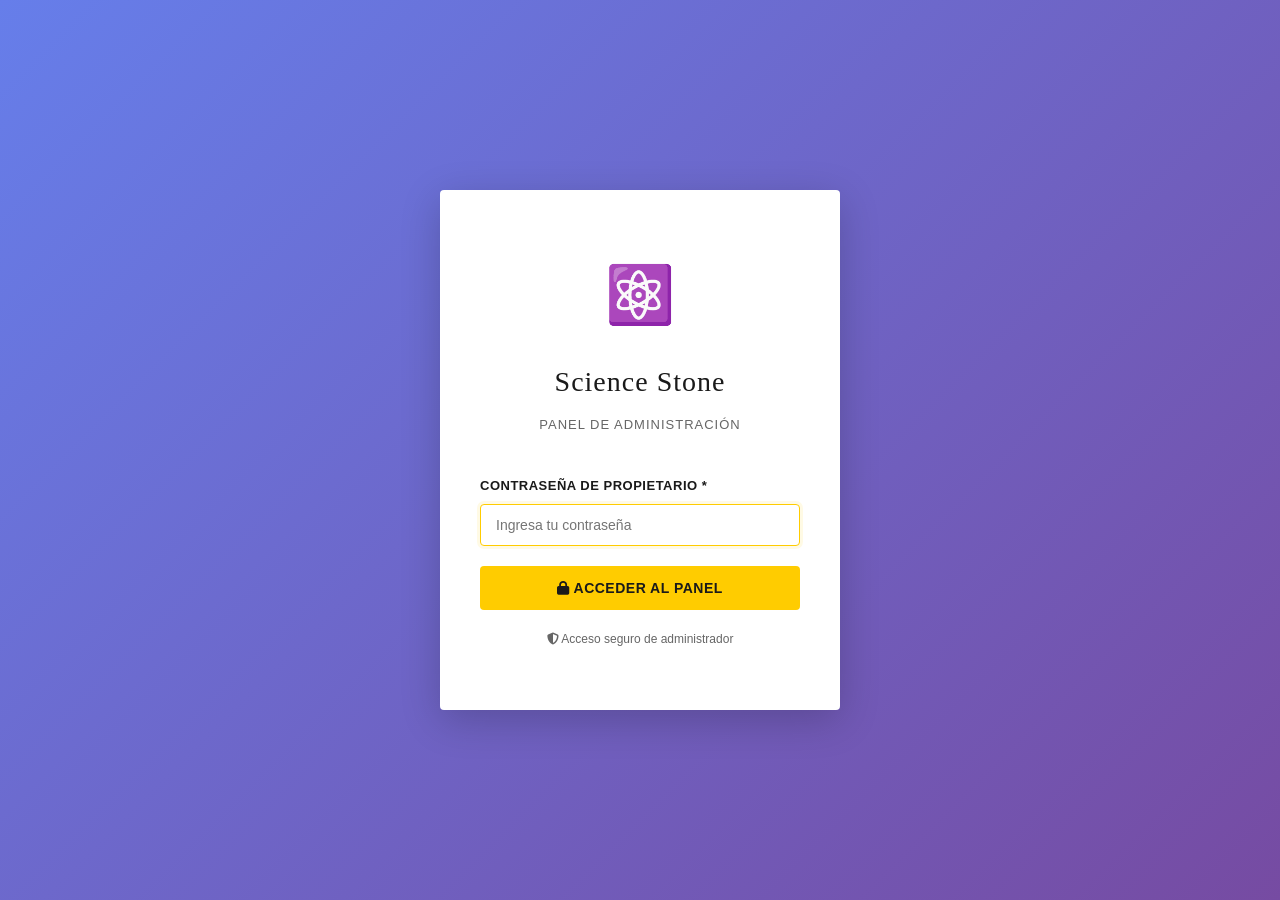
==== commit bf0e035d: "COMPREHENSIVE FIX: Multiple categories per article, text alignment, font selection, color palette, f" ====
--- a/admin.html
+++ b/admin.html
@@ -1,471 +1,605 @@
-<!DOCTYPE html>
-<html lang="es">
-<head>
-    <meta charset="UTF-8">
-    <meta name="viewport" content="width=device-width, initial-scale=1.0">
-    <title>Panel Administrativo - Science Stone</title>
-    <link rel="stylesheet" href="styles.css">
-    <link rel="stylesheet" href="https://cdnjs.cloudflare.com/ajax/libs/font-awesome/6.4.0/css/all.min.css">
-    <link rel="stylesheet" href="https://cdn.quilljs.com/1.3.6/quill.snow.css">
-    <style>
-        .admin-tabs {
-            display: flex;
-            gap: 0;
-            margin-bottom: 30px;
-            border-bottom: 2px solid var(--border-light);
-        }
-
-        .admin-tab-btn {
-            padding: 15px 30px;
-            background: none;
-            border: none;
-            cursor: pointer;
-            font-weight: 600;
-            color: var(--text-light);
-            text-transform: uppercase;
-            font-size: 13px;
-            letter-spacing: 0.5px;
-            position: relative;
-            transition: all 0.3s ease;
-        }
-
-        .admin-tab-btn.active {
-            color: var(--primary-yellow);
-        }
-
-        .admin-tab-btn.active::after {
-            content: '';
-            position: absolute;
-            bottom: -2px;
-            left: 0;
-            right: 0;
-            height: 2px;
-            background: var(--primary-yellow);
-        }
-
-        .admin-tab-content {
-            display: none;
-        }
-
-        .admin-tab-content.active {
-            display: block;
-        }
-
-        .editor-toolbar {
-            display: flex;
-            gap: 5px;
-            padding: 10px;
-            background: var(--bg-light);
-            border: 1px solid var(--border-light);
-            border-radius: 4px 4px 0 0;
-            flex-wrap: wrap;
-        }
-
-        .editor-btn {
-            background: white;
-            border: 1px solid var(--border-light);
-            padding: 8px 12px;
-            cursor: pointer;
-            border-radius: 4px;
-            font-size: 13px;
-            transition: all 0.2s ease;
-        }
-
-        .editor-btn:hover {
-            background: var(--primary-yellow);
-            color: var(--text-dark);
-            border-color: var(--primary-yellow);
-        }
-
-        .editor-select {
-            padding: 8px;
-            border: 1px solid var(--border-light);
-            border-radius: 4px;
-            background: white;
-            cursor: pointer;
-        }
-
-        .separator {
-            width: 1px;
-            background: var(--border-light);
-            margin: 0 5px;
-        }
-
-        .quill-editor {
-            background: white;
-            border: 1px solid var(--border-light);
-            border-radius: 0 0 4px 4px;
-            min-height: 300px;
-        }
-
-        .article-item {
-            background: var(--bg-light);
-            padding: 20px;
-            border-radius: 4px;
-            margin-bottom: 15px;
-            display: flex;
-            justify-content: space-between;
-            align-items: center;
-        }
-
-        .article-item-info h4 {
-            margin: 0 0 5px 0;
-            color: var(--text-dark);
-        }
-
-        .article-item-info p {
-            margin: 0;
-            font-size: 12px;
-            color: var(--text-light);
-        }
-
-        .article-item-actions {
-            display: flex;
-            gap: 10px;
-        }
-
-        .article-item-actions button {
-            padding: 8px 16px;
-            font-size: 12px;
-        }
-    </style>
-</head>
-<body>
-    <!-- HEADER / NAVBAR -->
-    <header class="header">
-        <div class="navbar">
-            <div class="nav-container">
-                <a href="index.html" class="logo">
-                    <div class="logo-animated">
-                        <span class="logo-icon">⚛️</span>
-                        <span class="logo-text">Science Stone</span>
-                    </div>
-                    <p class="tagline">Editorial de Ciencia</p>
-                </a>
-
-                <div class="hamburger" id="hamburger">
-                    <span></span>
-                    <span></span>
-                    <span></span>
-                </div>
-
-                <nav class="nav-menu" id="navMenu">
-                    <a href="index.html" class="nav-link">Inicio</a>
-                    <a href="index.html#articulos" class="nav-link">Artículos</a>
-                    <a href="resources.html" class="nav-link">Recursos</a>
-                    <a href="author.html" class="nav-link">Sobre el Autor</a>
-                    <a href="contact.html" class="nav-link">Contacto</a>
-                </nav>
-
-                <div class="search-container">
-                    <button class="search-btn" onclick="logout()" title="Cerrar sesión">
-                        <i class="fas fa-sign-out-alt"></i>
-                    </button>
-                </div>
-            </div>
-        </div>
-    </header>
-
-    <!-- PANEL ADMIN -->
-    <main class="admin-container">
-        <div class="container">
-            <h1 style="font-family: var(--font-serif); font-size: 36px; margin-bottom: 30px; font-weight: 400;">Panel Administrativo</h1>
-
-            <!-- TABS -->
-            <div class="admin-tabs">
-                <button class="admin-tab-btn active" onclick="switchTab('articles')">
-                    <i class="fas fa-newspaper"></i> Artículos
-                </button>
-                <button class="admin-tab-btn" onclick="switchTab('resources')">
-                    <i class="fas fa-book"></i> Recursos
-                </button>
-                <button class="admin-tab-btn" onclick="switchTab('author')">
-                    <i class="fas fa-user"></i> Perfil
-                </button>
-                <button class="admin-tab-btn" onclick="switchTab('socials')">
-                    <i class="fas fa-share-alt"></i> Redes Sociales
-                </button>
-                <button class="admin-tab-btn" onclick="switchTab('hero')">
-                    <i class="fas fa-image"></i> Hero Inicio
-                </button>
-                <button class="admin-tab-btn" onclick="switchTab('intro')">
-                    <i class="fas fa-pen-fancy"></i> Introducción
-                </button>
-            </div>
-
-            <!-- TAB: ARTÍCULOS -->
-            <div id="tab-articles" class="admin-tab-content active">
-                <section class="admin-form-section">
-                    <h2><i class="fas fa-pencil-alt"></i> Nuevo Artículo</h2>
-                    
-                    <form id="articleForm" class="article-form">
-                        <div class="form-group">
-                            <label for="title">Título del Artículo *</label>
-                            <input type="text" id="title" placeholder="Título" required>
-                        </div>
-
-                        <div class="form-group">
-                            <label for="excerpt">Resumen *</label>
-                            <textarea id="excerpt" rows="2" placeholder="Breve resumen" required></textarea>
-                        </div>
-
-                        <div class="form-group">
-                            <label>Categorías *</label>
-                            <div id="categoriesCheckboxes" style="display: grid; grid-template-columns: repeat(auto-fill, minmax(150px, 1fr)); gap: 15px;">
-                                <!-- Se llena dinámicamente -->
-                            </div>
-                        </div>
-
-                        <div class="form-group">
-                            <label>Imagen Principal</label>
-                            <input type="url" id="imageUrl" placeholder="URL de imagen" style="margin-bottom: 10px;">
-                            <input type="file" id="imageFile" accept="image/*">
-                        </div>
-
-                        <div class="form-group">
-                            <label for="imageCredit">Crédito de Imagen</label>
-                            <input type="text" id="imageCredit" placeholder="Autor/Fuente">
-                        </div>
-
-                        <div class="form-group">
-                            <label>Contenido *</label>
-                            <div class="editor-toolbar">
-                                <button type="button" class="editor-btn" onclick="insertFormat('bold')" title="Negrita"><i class="fas fa-bold"></i></button>
-                                <button type="button" class="editor-btn" onclick="insertFormat('italic')" title="Cursiva"><i class="fas fa-italic"></i></button>
-                                <button type="button" class="editor-btn" onclick="insertFormat('underline')" title="Subrayado"><i class="fas fa-underline"></i></button>
-                                <div class="separator"></div>
-                                <select class="editor-select" onchange="insertHeading(this.value)">
-                                    <option value="">Encabezado</option>
-                                    <option value="h2">H2</option>
-                                    <option value="h3">H3</option>
-                                    <option value="h4">H4</option>
-                                </select>
-                                <button type="button" class="editor-btn" onclick="insertFormat('insertUnorderedList')" title="Lista"><i class="fas fa-list-ul"></i></button>
-                                <button type="button" class="editor-btn" onclick="insertFormat('insertOrderedList')" title="Lista numerada"><i class="fas fa-list-ol"></i></button>
-                                <div class="separator"></div>
-                                <button type="button" class="editor-btn" onclick="insertLink()" title="Enlace"><i class="fas fa-link"></i></button>
-                                <button type="button" class="editor-btn" onclick="insertImage()" title="Imagen"><i class="fas fa-image"></i></button>
-                            </div>
-                            <div id="contentEditor" contenteditable="true" class="quill-editor" style="padding: 15px;"></div>
-                        </div>
-
-                        <div class="form-group">
-                            <label for="tags">Tags (separados por coma)</label>
-                            <input type="text" id="tags" placeholder="ciencia, educación...">
-                        </div>
-
-                        <div class="form-group">
-                            <label for="sources">Fuentes (separadas por coma)</label>
-                            <input type="text" id="sources" placeholder="Wikipedia, Khan Academy...">
-                        </div>
-
-                        <div class="form-group">
-                            <label>
-                                <input type="checkbox" id="featured">
-                                <span>Marcar como destacado</span>
-                            </label>
-                        </div>
-
-                        <div class="form-actions">
-                            <button type="submit" class="btn btn-primary btn-large">
-                                <i class="fas fa-save"></i> Publicar Artículo
-                            </button>
-                            <button type="button" id="cancelArticleBtn" class="btn btn-secondary btn-large" style="display:none;">
-                                <i class="fas fa-times"></i> Cancelar
-                            </button>
-                        </div>
-                    </form>
-                </section>
-
-                <section class="admin-articles-section">
-                    <h2><i class="fas fa-list"></i> Artículos Publicados</h2>
-                    <div id="articlesList">
-                        <!-- Se llena dinámicamente -->
-                    </div>
-                </section>
-            </div>
-
-            <!-- TAB: RECURSOS -->
-            <div id="tab-resources" class="admin-tab-content">
-                <section class="admin-form-section">
-                    <h2><i class="fas fa-plus"></i> Nuevo Recurso</h2>
-                    <form id="resourceForm">
-                        <div class="form-group">
-                            <label for="resTitle">Título *</label>
-                            <input type="text" id="resTitle" required>
-                        </div>
-
-                        <div class="form-group">
-                            <label for="resType">Tipo *</label>
-                            <select id="resType" required>
-                                <option value="pdf">PDF</option>
-                                <option value="libro">Libro</option>
-                                <option value="video">Video</option>
-                                <option value="infografia">Infografía</option>
-                                <option value="audio">Audio</option>
-                            </select>
-                        </div>
-
-                        <div class="form-group">
-                            <label for="resCategory">Categoría *</label>
-                            <select id="resCategory" required>
-                                <!-- Se llena dinámicamente -->
-                            </select>
-                        </div>
-
-                        <div class="form-group">
-                            <label for="resDescription">Descripción</label>
-                            <textarea id="resDescription" rows="3"></textarea>
-                        </div>
-
-                        <div class="form-group">
-                            <label for="resUrl">URL del Recurso *</label>
-                            <input type="url" id="resUrl" required>
-                        </div>
-
-                        <div class="form-group">
-                            <label for="resAuthor">Autor/Fuente</label>
-                            <input type="text" id="resAuthor">
-                        </div>
-
-                        <button type="submit" class="btn btn-primary btn-large">
-                            <i class="fas fa-save"></i> Guardar Recurso
-                        </button>
-                    </form>
-                </section>
-            </div>
-
-            <!-- TAB: PERFIL AUTOR -->
-            <div id="tab-author" class="admin-tab-content">
-                <section class="admin-form-section">
-                    <h2><i class="fas fa-user-edit"></i> Editar Perfil</h2>
-                    <form id="authorForm">
-                        <div class="form-group">
-                            <label for="authorName">Nombre Completo</label>
-                            <input type="text" id="authorName">
-                        </div>
-
-                        <div class="form-group">
-                            <label for="authorTitle">Título Profesional</label>
-                            <input type="text" id="authorTitle">
-                        </div>
-
-                        <div class="form-group">
-                            <label for="authorBio">Biografía</label>
-                            <textarea id="authorBio" rows="5"></textarea>
-                        </div>
-
-                        <div class="form-group">
-                            <label for="authorImage">URL de Foto de Perfil</label>
-                            <input type="url" id="authorImage">
-                        </div>
-
-                        <div class="form-group">
-                            <label for="authorEmail">Email</label>
-                            <input type="email" id="authorEmail">
-                        </div>
-
-                        <div class="form-group">
-                            <label for="authorLocation">Ubicación</label>
-                            <input type="text" id="authorLocation">
-                        </div>
-
-                        <div class="form-group">
-                            <label for="authorWebsite">Sitio Web</label>
-                            <input type="url" id="authorWebsite">
-                        </div>
-
-                        <button type="submit" class="btn btn-primary btn-large">
-                            <i class="fas fa-save"></i> Guardar Cambios
-                        </button>
-                    </form>
-                </section>
-            </div>
-
-            <!-- TAB: REDES SOCIALES -->
-            <div id="tab-socials" class="admin-tab-content">
-                <section class="admin-form-section">
-                    <h2><i class="fas fa-share-alt"></i> Gestionar Redes Sociales</h2>
-                    <form id="socialsForm">
-                        <div id="socialsContainer">
-                            <!-- Se llena dinámicamente -->
-                        </div>
-                        <button type="button" class="btn btn-secondary btn-small" onclick="addSocialInput()">
-                            <i class="fas fa-plus"></i> Agregar Red Social
-                        </button>
-                        <button type="submit" class="btn btn-primary btn-large" style="display: block; margin-top: 30px; width: auto;">
-                            <i class="fas fa-save"></i> Guardar Redes Sociales
-                        </button>
-                    </form>
-                </section>
-            </div>
-
-            <!-- TAB: HERO -->
-            <div id="tab-hero" class="admin-tab-content">
-                <section class="admin-form-section">
-                    <h2><i class="fas fa-image"></i> Editar Sección Hero</h2>
-                    <form id="heroForm">
-                        <div class="form-group">
-                            <label>Imagen de Fondo</label>
-                            <input type="url" id="heroImageUrl" placeholder="URL de imagen">
-                            <input type="file" id="heroImageFile" accept="image/*" style="margin-top: 10px;">
-                        </div>
-
-                        <div class="form-group">
-                            <label>Color de Fondo Degradado</label>
-                            <div style="display: grid; grid-template-columns: 1fr 1fr; gap: 10px;">
-                                <div>
-                                    <label style="font-size: 12px;">Color 1</label>
-                                    <input type="color" id="heroColor1" value="#667eea">
-                                </div>
-                                <div>
-                                    <label style="font-size: 12px;">Color 2</label>
-                                    <input type="color" id="heroColor2" value="#764ba2">
-                                </div>
-                            </div>
-                        </div>
-
-                        <button type="submit" class="btn btn-primary btn-large">
-                            <i class="fas fa-save"></i> Guardar Cambios
-                        </button>
-                    </form>
-                </section>
-            </div>
-
-            <!-- TAB: INTRODUCCIÓN -->
-            <div id="tab-intro" class="admin-tab-content">
-                <section class="admin-form-section">
-                    <h2><i class="fas fa-pen-fancy"></i> Editar Introducción</h2>
-                    <form id="introForm">
-                        <div class="form-group">
-                            <label for="introContent">Contenido de la Introducción</label>
-                            <textarea id="introContent" rows="6" placeholder="Escribe la introducción del blog..."></textarea>
-                        </div>
-
-                        <button type="submit" class="btn btn-primary btn-large">
-                            <i class="fas fa-save"></i> Guardar Cambios
-                        </button>
-                    </form>
-                </section>
-            </div>
-        </div>
-    </main>
-
-    <!-- FOOTER -->
-    <footer class="footer">
-        <div class="container">
-            <div class="footer-content">
-                <div class="footer-section">
-                    <h4>Science Stone</h4>
-                    <p>Panel administrativo profesional para la gestión de contenido editorial.</p>
-                </div>
-            </div>
-            <div class="footer-bottom">
-                <p>&copy; 2026 Science Stone. Panel de Administración.</p>
-            </div>
-        </div>
-    </footer>
-
-    <script src="admin.js"></script>
-</body>
+<!DOCTYPE html>
+<html lang="es">
+<head>
+    <meta charset="UTF-8">
+    <meta name="viewport" content="width=device-width, initial-scale=1.0">
+    <title>Panel Administrativo - Science Stone</title>
+    <link rel="stylesheet" href="styles.css">
+    <link rel="stylesheet" href="https://cdnjs.cloudflare.com/ajax/libs/font-awesome/6.4.0/css/all.min.css">
+    <style>
+        .admin-tabs {
+            display: flex;
+            gap: 0;
+            margin-bottom: 30px;
+            border-bottom: 2px solid var(--border-light);
+            overflow-x: auto;
+        }
+
+        .admin-tab-btn {
+            padding: 15px 30px;
+            background: none;
+            border: none;
+            cursor: pointer;
+            font-weight: 600;
+            color: var(--text-light);
+            text-transform: uppercase;
+            font-size: 13px;
+            letter-spacing: 0.5px;
+            position: relative;
+            transition: all 0.3s ease;
+            white-space: nowrap;
+        }
+
+        .admin-tab-btn.active {
+            color: var(--primary-yellow);
+        }
+
+        .admin-tab-btn.active::after {
+            content: '';
+            position: absolute;
+            bottom: -2px;
+            left: 0;
+            right: 0;
+            height: 2px;
+            background: var(--primary-yellow);
+        }
+
+        .admin-tab-content {
+            display: none;
+        }
+
+        .admin-tab-content.active {
+            display: block;
+        }
+
+        .format-selector {
+            display: grid;
+            grid-template-columns: repeat(auto-fit, minmax(150px, 1fr));
+            gap: 20px;
+            margin-bottom: 30px;
+        }
+
+        .format-option {
+            border: 2px solid var(--border-light);
+            padding: 20px;
+            border-radius: 8px;
+            cursor: pointer;
+            transition: all 0.3s ease;
+            text-align: center;
+            font-size: 24px;
+        }
+
+        .format-option:hover {
+            border-color: var(--primary-yellow);
+            background: rgba(255, 204, 0, 0.1);
+        }
+
+        .format-option.selected {
+            border-color: var(--primary-yellow);
+            background: var(--primary-yellow);
+            color: var(--text-dark);
+        }
+
+        .article-item {
+            background: var(--bg-light);
+            padding: 20px;
+            border-radius: 4px;
+            margin-bottom: 15px;
+            display: flex;
+            justify-content: space-between;
+            align-items: center;
+        }
+
+        .article-item-info h4 {
+            margin: 0 0 5px 0;
+            color: var(--text-dark);
+        }
+
+        .article-item-info p {
+            margin: 0;
+            font-size: 12px;
+            color: var(--text-light);
+        }
+
+        .article-item-actions {
+            display: flex;
+            gap: 10px;
+        }
+
+        .article-item-actions button {
+            padding: 8px 16px;
+            font-size: 12px;
+        }
+
+        .editor-toolbar {
+            display: flex;
+            gap: 5px;
+            padding: 10px;
+            background: var(--bg-light);
+            border: 1px solid var(--border-light);
+            border-radius: 4px 4px 0 0;
+            flex-wrap: wrap;
+        }
+
+        .editor-btn {
+            background: white;
+            border: 1px solid var(--border-light);
+            padding: 8px 12px;
+            cursor: pointer;
+            border-radius: 4px;
+            font-size: 13px;
+            transition: all 0.2s ease;
+            min-width: 36px;
+        }
+
+        .editor-btn:hover {
+            background: var(--primary-yellow);
+            color: var(--text-dark);
+            border-color: var(--primary-yellow);
+        }
+
+        .separator {
+            width: 1px;
+            background: var(--border-light);
+            margin: 0 5px;
+        }
+
+        .quill-editor {
+            background: white;
+            border: 1px solid var(--border-light);
+            border-radius: 0 0 4px 4px;
+            min-height: 400px;
+            padding: 15px;
+            font-size: 16px;
+            line-height: 1.6;
+            outline: none;
+        }
+        
+        .quill-editor:focus {
+            border-color: var(--primary-yellow);
+            box-shadow: 0 0 0 3px rgba(255, 204, 0, 0.1);
+        }
+        
+        .quill-editor img,
+        .quill-editor video,
+        .quill-editor audio {
+            max-width: 100%;
+            margin: 10px 0;
+            cursor: move;
+        }
+        
+        .color-palette {
+            display: grid;
+            grid-template-columns: repeat(auto-fit, minmax(40px, 1fr));
+            gap: 8px;
+            max-width: 400px;
+            margin: 10px 0;
+            padding: 15px;
+            background: var(--bg-light);
+            border-radius: 4px;
+        }
+        
+        .color-option {
+            width: 40px;
+            height: 40px;
+            border: 2px solid transparent;
+            border-radius: 4px;
+            cursor: pointer;
+            transition: all 0.2s ease;
+        }
+        
+        .color-option:hover {
+            border-color: var(--text-dark);
+            transform: scale(1.1);
+        }
+        
+        .font-selector {
+            padding: 8px 12px;
+            border: 1px solid var(--border-light);
+            border-radius: 4px;
+            background: white;
+            cursor: pointer;
+            font-size: 13px;
+        }
+    </style>
+</head>
+<body>
+    <!-- HEADER / NAVBAR -->
+    <header class="header">
+        <div class="navbar">
+            <div class="nav-container">
+                <a href="index.html" class="logo">
+                    <div class="logo-animated">
+                        <span class="logo-icon">⚛️</span>
+                        <span class="logo-text">Science Stone</span>
+                    </div>
+                    <p class="tagline">Editorial de Ciencia</p>
+                </a>
+
+                <div class="search-container">
+                    <button class="search-btn" onclick="logout()" title="Cerrar sesión">
+                        <i class="fas fa-sign-out-alt"></i>
+                    </button>
+                </div>
+            </div>
+        </div>
+    </header>
+
+    <!-- PANEL ADMIN -->
+    <main class="admin-container">
+        <div class="container">
+            <h1 style="font-family: var(--font-serif); font-size: 36px; margin-bottom: 30px; font-weight: 400;">Panel Administrativo</h1>
+
+            <!-- TABS -->
+            <div class="admin-tabs">
+                <button class="admin-tab-btn active" onclick="switchTab('articles')">
+                    <i class="fas fa-newspaper"></i> Artículos
+                </button>
+                <button class="admin-tab-btn" onclick="switchTab('resources')">
+                    <i class="fas fa-book"></i> Recursos
+                </button>
+                <button class="admin-tab-btn" onclick="switchTab('author')">
+                    <i class="fas fa-user"></i> Perfil
+                </button>
+                <button class="admin-tab-btn" onclick="switchTab('socials')">
+                    <i class="fas fa-share-alt"></i> Redes Sociales
+                </button>
+                <button class="admin-tab-btn" onclick="switchTab('hero')">
+                    <i class="fas fa-image"></i> Hero Inicio
+                </button>
+                <button class="admin-tab-btn" onclick="switchTab('intro')">
+                    <i class="fas fa-pen-fancy"></i> Introducción
+                </button>
+            </div>
+
+            <!-- TAB: ARTÍCULOS -->
+            <div id="tab-articles" class="admin-tab-content active">
+                <section class="admin-form-section">
+                    <h2><i class="fas fa-pencil-alt"></i> Nuevo Artículo</h2>
+                    
+                    <form id="articleForm">
+                        <div class="form-group">
+                            <label for="title">Título del Artículo *</label>
+                            <input type="text" id="title" placeholder="Título" required>
+                        </div>
+
+                        <div class="form-group">
+                            <label for="excerpt">Resumen *</label>
+                            <textarea id="excerpt" rows="2" placeholder="Breve resumen" required></textarea>
+                        </div>
+
+                        <div class="form-group">
+                            <label>Categorías (Selecciona múltiples) *</label>
+                            <div id="categoriesCheckboxes" style="display: grid; grid-template-columns: repeat(auto-fill, minmax(150px, 1fr)); gap: 15px;">
+                                <!-- Se llena dinámicamente -->
+                            </div>
+                        </div>
+
+                        <div class="form-group">
+                            <label>Imagen Principal</label>
+                            <input type="url" id="imageUrl" placeholder="URL de imagen" style="margin-bottom: 10px;">
+                            <input type="file" id="imageFile" accept="image/*">
+                        </div>
+
+                        <div class="form-group">
+                            <label for="imageCredit">Crédito de Imagen</label>
+                            <input type="text" id="imageCredit" placeholder="Autor/Fuente">
+                        </div>
+
+                        <div class="form-group">
+                            <label>Formato de Visualización *</label>
+                            <div class="format-selector" id="formatSelector">
+                                <div class="format-option" data-format="standard" title="Estándar">
+                                    📋
+                                    <div style="font-size: 12px; margin-top: 10px;">Estándar</div>
+                                </div>
+                                <div class="format-option" data-format="large" title="Grande">
+                                    📰
+                                    <div style="font-size: 12px; margin-top: 10px;">Grande</div>
+                                </div>
+                                <div class="format-option" data-format="small" title="Pequeño">
+                                    📝
+                                    <div style="font-size: 12px; margin-top: 10px;">Pequeño</div>
+                                </div>
+                                <div class="format-option" data-format="list" title="Lista">
+                                    📋
+                                    <div style="font-size: 12px; margin-top: 10px;">Lista</div>
+                                </div>
+                            </div>
+                            <input type="hidden" id="articleFormat" value="standard">
+                        </div>
+
+                        <div class="form-group">
+                            <label>Contenido *</label>
+                            <div class="editor-toolbar">
+                                <!-- Alineación -->
+                                <button type="button" class="editor-btn" onclick="alignText('left')" title="Alinear a izquierda"><i class="fas fa-align-left"></i></button>
+                                <button type="button" class="editor-btn" onclick="alignText('center')" title="Centrar"><i class="fas fa-align-center"></i></button>
+                                <button type="button" class="editor-btn" onclick="alignText('right')" title="Alinear a derecha"><i class="fas fa-align-right"></i></button>
+                                <button type="button" class="editor-btn" onclick="alignText('justify')" title="Justificar"><i class="fas fa-align-justify"></i></button>
+                                <div class="separator"></div>
+                                
+                                <!-- Formato de texto -->
+                                <button type="button" class="editor-btn" onclick="insertFormat('bold')" title="Negrita"><i class="fas fa-bold"></i></button>
+                                <button type="button" class="editor-btn" onclick="insertFormat('italic')" title="Cursiva"><i class="fas fa-italic"></i></button>
+                                <button type="button" class="editor-btn" onclick="insertFormat('underline')" title="Subrayado"><i class="fas fa-underline"></i></button>
+                                <button type="button" class="editor-btn" onclick="insertFormat('strikeThrough')" title="Tachado"><i class="fas fa-strikethrough"></i></button>
+                                <div class="separator"></div>
+                                
+                                <!-- Colores y fuentes -->
+                                <button type="button" class="editor-btn" onclick="openColorPalette()" title="Color de texto"><i class="fas fa-palette"></i></button>
+                                <select class="font-selector" id="fontSelect" onchange="changeFontFamily(this.value)">
+                                    <option value="Arial">Arial</option>
+                                    <option value="Georgia">Georgia</option>
+                                    <option value="Times New Roman">Times New Roman</option>
+                                    <option value="Courier New">Courier New</option>
+                                    <option value="Verdana">Verdana</option>
+                                </select>
+                                <div class="separator"></div>
+                                
+                                <!-- Listas y estructuras -->
+                                <button type="button" class="editor-btn" onclick="insertFormat('insertUnorderedList')" title="Lista sin orden"><i class="fas fa-list-ul"></i></button>
+                                <button type="button" class="editor-btn" onclick="insertFormat('insertOrderedList')" title="Lista numerada"><i class="fas fa-list-ol"></i></button>
+                                <button type="button" class="editor-btn" onclick="insertTable()" title="Tabla"><i class="fas fa-table"></i></button>
+                                <div class="separator"></div>
+                                
+                                <!-- Contenido multimedia -->
+                                <button type="button" class="editor-btn" onclick="insertLink()" title="Enlace"><i class="fas fa-link"></i></button>
+                                <button type="button" class="editor-btn" onclick="insertImage()" title="Imagen"><i class="fas fa-image"></i></button>
+                                <button type="button" class="editor-btn" onclick="insertVideo()" title="Video"><i class="fas fa-video"></i></button>
+                                <button type="button" class="editor-btn" onclick="insertAudio()" title="Audio"><i class="fas fa-music"></i></button>
+                            </div>
+                            
+                            <!-- Paleta de colores oculta -->
+                            <div id="colorPalette" style="display:none;">
+                                <div class="color-palette">
+                                    <div class="color-option" onclick="applyColor('#000000')" style="background: #000000;" title="Negro"></div>
+                                    <div class="color-option" onclick="applyColor('#333333')" style="background: #333333;" title="Gris oscuro"></div>
+                                    <div class="color-option" onclick="applyColor('#666666')" style="background: #666666;" title="Gris"></div>
+                                    <div class="color-option" onclick="applyColor('#999999')" style="background: #999999;" title="Gris claro"></div>
+                                    <div class="color-option" onclick="applyColor('#DC143C')" style="background: #DC143C;" title="Rojo"></div>
+                                    <div class="color-option" onclick="applyColor('#FF0000')" style="background: #FF0000;" title="Rojo brillante"></div>
+                                    <div class="color-option" onclick="applyColor('#FF6F61')" style="background: #FF6F61;" title="Rosa coral"></div>
+                                    <div class="color-option" onclick="applyColor('#FF8C00')" style="background: #FF8C00;" title="Naranja"></div>
+                                    <div class="color-option" onclick="applyColor('#FFD700')" style="background: #FFD700;" title="Oro"></div>
+                                    <div class="color-option" onclick="applyColor('#32CD32')" style="background: #32CD32;" title="Verde lima"></div>
+                                    <div class="color-option" onclick="applyColor('#2E8B57')" style="background: #2E8B57;" title="Verde"></div>
+                                    <div class="color-option" onclick="applyColor('#00BFFF')" style="background: #00BFFF;" title="Cian"></div>
+                                    <div class="color-option" onclick="applyColor('#1E90FF')" style="background: #1E90FF;" title="Azul"></div>
+                                    <div class="color-option" onclick="applyColor('#191970')" style="background: #191970;" title="Azul oscuro"></div>
+                                    <div class="color-option" onclick="applyColor('#9932CC')" style="background: #9932CC;" title="Púrpura"></div>
+                                    <div class="color-option" onclick="applyColor('#8B008B')" style="background: #8B008B;" title="Magenta"></div>
+                                </div>
+                            </div>
+                            
+                            <div id="contentEditor" contenteditable="true" class="quill-editor" style="min-height: 400px;"></div>
+                        </div>
+
+                        <div class="form-group">
+                            <label for="tags">Tags (separados por coma)</label>
+                            <input type="text" id="tags" placeholder="ciencia, educación...">
+                        </div>
+
+                        <div class="form-group">
+                            <label for="sources">Fuentes (separadas por coma)</label>
+                            <input type="text" id="sources" placeholder="Wikipedia, Khan Academy...">
+                        </div>
+
+                        <div class="form-group">
+                            <label>
+                                <input type="checkbox" id="featured">
+                                <span>Marcar como destacado</span>
+                            </label>
+                        </div>
+
+                        <div class="form-group">
+                            <label>Artículos Relacionados</label>
+                            <button type="button" class="btn btn-secondary" onclick="selectRelatedArticles()">
+                                <i class="fas fa-link"></i> Seleccionar Artículos
+                            </button>
+                            <input type="hidden" id="relatedArticles" value="[]">
+                            <div id="relatedArticlesList" style="margin-top: 10px; font-size: 12px;"></div>
+                        </div>
+
+                        <div class="form-actions">
+                            <button type="submit" class="btn btn-primary btn-large">
+                                <i class="fas fa-save"></i> Publicar Artículo
+                            </button>
+                            <button type="button" id="cancelArticleBtn" class="btn btn-secondary btn-large" onclick="resetArticleForm()" style="display:none;">
+                                <i class="fas fa-times"></i> Cancelar
+                            </button>
+                        </div>
+                    </form>
+                </section>
+
+                <section class="admin-articles-section">
+                    <h2><i class="fas fa-list"></i> Artículos Publicados</h2>
+                    <div id="articlesList">
+                        <!-- Se llena dinámicamente -->
+                    </div>
+                </section>
+            </div>
+
+            <!-- TAB: RECURSOS -->
+            <div id="tab-resources" class="admin-tab-content">
+                <section class="admin-form-section">
+                    <h2><i class="fas fa-plus"></i> Nuevo Recurso</h2>
+                    <form id="resourceForm">
+                        <div class="form-group">
+                            <label for="resTitle">Título *</label>
+                            <input type="text" id="resTitle" required>
+                        </div>
+
+                        <div class="form-group">
+                            <label for="resType">Tipo *</label>
+                            <select id="resType" required>
+                                <option value="pdf">PDF</option>
+                                <option value="libro">Libro</option>
+                                <option value="video">Video</option>
+                                <option value="infografia">Infografía</option>
+                                <option value="audio">Audio</option>
+                            </select>
+                        </div>
+
+                        <div class="form-group">
+                            <label for="resCategory">Categoría *</label>
+                            <select id="resCategory" required>
+                                <!-- Se llena dinámicamente -->
+                            </select>
+                        </div>
+
+                        <div class="form-group">
+                            <label for="resDescription">Descripción</label>
+                            <textarea id="resDescription" rows="3"></textarea>
+                        </div>
+
+                        <div class="form-group">
+                            <label for="resUrl">URL del Recurso *</label>
+                            <input type="url" id="resUrl" required>
+                        </div>
+
+                        <div class="form-group">
+                            <label for="resAuthor">Autor/Fuente</label>
+                            <input type="text" id="resAuthor">
+                        </div>
+
+                        <button type="submit" class="btn btn-primary btn-large">
+                            <i class="fas fa-save"></i> Guardar Recurso
+                        </button>
+                    </form>
+                </section>
+            </div>
+
+            <!-- TAB: PERFIL AUTOR -->
+            <div id="tab-author" class="admin-tab-content">
+                <section class="admin-form-section">
+                    <h2><i class="fas fa-user-edit"></i> Editar Perfil</h2>
+                    <form id="authorForm">
+                        <div class="form-group">
+                            <label for="authorName">Nombre Completo</label>
+                            <input type="text" id="authorName">
+                        </div>
+
+                        <div class="form-group">
+                            <label for="authorTitle">Título Profesional</label>
+                            <input type="text" id="authorTitle">
+                        </div>
+
+                        <div class="form-group">
+                            <label for="authorBio">Biografía</label>
+                            <textarea id="authorBio" rows="5"></textarea>
+                        </div>
+
+                        <div class="form-group">
+                            <label for="authorImage">URL de Foto de Perfil</label>
+                            <input type="url" id="authorImage">
+                        </div>
+
+                        <div class="form-group">
+                            <label for="authorEmail">Email</label>
+                            <input type="email" id="authorEmail">
+                        </div>
+
+                        <div class="form-group">
+                            <label for="authorLocation">Ubicación</label>
+                            <input type="text" id="authorLocation">
+                        </div>
+
+                        <div class="form-group">
+                            <label for="authorWebsite">Sitio Web</label>
+                            <input type="url" id="authorWebsite">
+                        </div>
+
+                        <button type="submit" class="btn btn-primary btn-large">
+                            <i class="fas fa-save"></i> Guardar Cambios
+                        </button>
+                    </form>
+                </section>
+            </div>
+
+            <!-- TAB: REDES SOCIALES -->
+            <div id="tab-socials" class="admin-tab-content">
+                <section class="admin-form-section">
+                    <h2><i class="fas fa-share-alt"></i> Gestionar Redes Sociales</h2>
+                    <form id="socialsForm">
+                        <div id="socialsContainer">
+                            <!-- Se llena dinámicamente -->
+                        </div>
+                        <button type="button" class="btn btn-secondary btn-small" onclick="addSocialInput()">
+                            <i class="fas fa-plus"></i> Agregar Red Social
+                        </button>
+                        <button type="submit" class="btn btn-primary btn-large" style="display: block; margin-top: 30px; width: auto;">
+                            <i class="fas fa-save"></i> Guardar Redes Sociales
+                        </button>
+                    </form>
+                </section>
+            </div>
+
+            <!-- TAB: HERO -->
+            <div id="tab-hero" class="admin-tab-content">
+                <section class="admin-form-section">
+                    <h2><i class="fas fa-image"></i> Editar Sección Hero</h2>
+                    <form id="heroForm">
+                        <div class="form-group">
+                            <label>Imagen de Fondo</label>
+                            <input type="url" id="heroImageUrl" placeholder="URL de imagen">
+                        </div>
+
+                        <div class="form-group">
+                            <label>Color de Fondo Degradado</label>
+                            <div style="display: grid; grid-template-columns: 1fr 1fr; gap: 10px;">
+                                <div>
+                                    <label style="font-size: 12px;">Color 1</label>
+                                    <input type="color" id="heroColor1" value="#667eea">
+                                </div>
+                                <div>
+                                    <label style="font-size: 12px;">Color 2</label>
+                                    <input type="color" id="heroColor2" value="#764ba2">
+                                </div>
+                            </div>
+                        </div>
+
+                        <button type="submit" class="btn btn-primary btn-large">
+                            <i class="fas fa-save"></i> Guardar Cambios
+                        </button>
+                    </form>
+                </section>
+            </div>
+
+            <!-- TAB: INTRODUCCIÓN -->
+            <div id="tab-intro" class="admin-tab-content">
+                <section class="admin-form-section">
+                    <h2><i class="fas fa-pen-fancy"></i> Editar Introducción</h2>
+                    <form id="introForm">
+                        <div class="form-group">
+                            <label for="introContent">Contenido de la Introducción</label>
+                            <textarea id="introContent" rows="6" placeholder="Escribe la introducción del blog..."></textarea>
+                        </div>
+
+                        <button type="submit" class="btn btn-primary btn-large">
+                            <i class="fas fa-save"></i> Guardar Cambios
+                        </button>
+                    </form>
+                </section>
+            </div>
+        </div>
+    </main>
+
+    <!-- FOOTER -->
+    <footer class="footer">
+        <div class="container">
+            <div class="footer-content">
+                <div class="footer-section">
+                    <h4>Science Stone</h4>
+                    <p>Panel administrativo profesional para la gestión de contenido editorial.</p>
+                </div>
+            </div>
+            <div class="footer-bottom">
+                <p>&copy; 2026 Science Stone. Panel de Administración.</p>
+            </div>
+        </div>
+    </footer>
+
+    <script src="admin.js"></script>
+</body>
 </html>
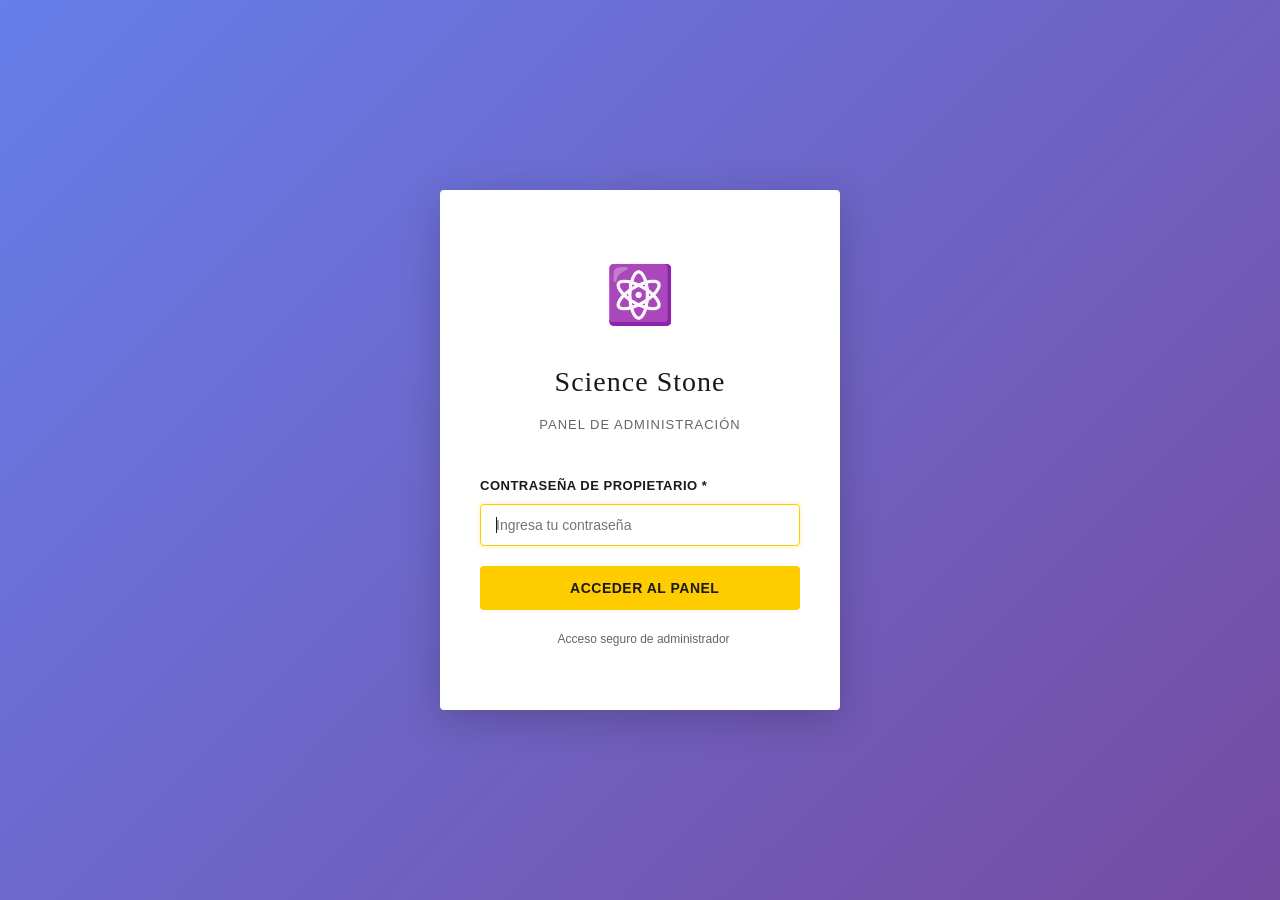
==== commit 7845059e: "Update admin.html" ====
--- a/admin.html
+++ b/admin.html
@@ -7,204 +7,36 @@
     <link rel="stylesheet" href="styles.css">
     <link rel="stylesheet" href="https://cdnjs.cloudflare.com/ajax/libs/font-awesome/6.4.0/css/all.min.css">
     <style>
-        .admin-tabs {
-            display: flex;
-            gap: 0;
-            margin-bottom: 30px;
-            border-bottom: 2px solid var(--border-light);
-            overflow-x: auto;
-        }
-
-        .admin-tab-btn {
-            padding: 15px 30px;
-            background: none;
-            border: none;
-            cursor: pointer;
-            font-weight: 600;
-            color: var(--text-light);
-            text-transform: uppercase;
-            font-size: 13px;
-            letter-spacing: 0.5px;
-            position: relative;
-            transition: all 0.3s ease;
-            white-space: nowrap;
-        }
-
-        .admin-tab-btn.active {
-            color: var(--primary-yellow);
-        }
-
-        .admin-tab-btn.active::after {
-            content: '';
-            position: absolute;
-            bottom: -2px;
-            left: 0;
-            right: 0;
-            height: 2px;
-            background: var(--primary-yellow);
-        }
-
-        .admin-tab-content {
-            display: none;
-        }
-
-        .admin-tab-content.active {
-            display: block;
-        }
-
-        .format-selector {
-            display: grid;
-            grid-template-columns: repeat(auto-fit, minmax(150px, 1fr));
-            gap: 20px;
-            margin-bottom: 30px;
-        }
-
-        .format-option {
-            border: 2px solid var(--border-light);
-            padding: 20px;
-            border-radius: 8px;
-            cursor: pointer;
-            transition: all 0.3s ease;
-            text-align: center;
-            font-size: 24px;
-        }
-
-        .format-option:hover {
-            border-color: var(--primary-yellow);
-            background: rgba(255, 204, 0, 0.1);
-        }
-
-        .format-option.selected {
-            border-color: var(--primary-yellow);
-            background: var(--primary-yellow);
-            color: var(--text-dark);
-        }
-
-        .article-item {
-            background: var(--bg-light);
-            padding: 20px;
-            border-radius: 4px;
-            margin-bottom: 15px;
-            display: flex;
-            justify-content: space-between;
-            align-items: center;
-        }
-
-        .article-item-info h4 {
-            margin: 0 0 5px 0;
-            color: var(--text-dark);
-        }
-
-        .article-item-info p {
-            margin: 0;
-            font-size: 12px;
-            color: var(--text-light);
-        }
-
-        .article-item-actions {
-            display: flex;
-            gap: 10px;
-        }
-
-        .article-item-actions button {
-            padding: 8px 16px;
-            font-size: 12px;
-        }
-
-        .editor-toolbar {
-            display: flex;
-            gap: 5px;
-            padding: 10px;
-            background: var(--bg-light);
-            border: 1px solid var(--border-light);
-            border-radius: 4px 4px 0 0;
-            flex-wrap: wrap;
-        }
-
-        .editor-btn {
-            background: white;
-            border: 1px solid var(--border-light);
-            padding: 8px 12px;
-            cursor: pointer;
-            border-radius: 4px;
-            font-size: 13px;
-            transition: all 0.2s ease;
-            min-width: 36px;
-        }
-
-        .editor-btn:hover {
-            background: var(--primary-yellow);
-            color: var(--text-dark);
-            border-color: var(--primary-yellow);
-        }
-
-        .separator {
-            width: 1px;
-            background: var(--border-light);
-            margin: 0 5px;
-        }
-
-        .quill-editor {
-            background: white;
-            border: 1px solid var(--border-light);
-            border-radius: 0 0 4px 4px;
-            min-height: 400px;
-            padding: 15px;
-            font-size: 16px;
-            line-height: 1.6;
-            outline: none;
-        }
-        
-        .quill-editor:focus {
-            border-color: var(--primary-yellow);
-            box-shadow: 0 0 0 3px rgba(255, 204, 0, 0.1);
-        }
-        
-        .quill-editor img,
-        .quill-editor video,
-        .quill-editor audio {
-            max-width: 100%;
-            margin: 10px 0;
-            cursor: move;
-        }
-        
-        .color-palette {
-            display: grid;
-            grid-template-columns: repeat(auto-fit, minmax(40px, 1fr));
-            gap: 8px;
-            max-width: 400px;
-            margin: 10px 0;
-            padding: 15px;
-            background: var(--bg-light);
-            border-radius: 4px;
-        }
-        
-        .color-option {
-            width: 40px;
-            height: 40px;
-            border: 2px solid transparent;
-            border-radius: 4px;
-            cursor: pointer;
-            transition: all 0.2s ease;
-        }
-        
-        .color-option:hover {
-            border-color: var(--text-dark);
-            transform: scale(1.1);
-        }
-        
-        .font-selector {
-            padding: 8px 12px;
-            border: 1px solid var(--border-light);
-            border-radius: 4px;
-            background: white;
-            cursor: pointer;
-            font-size: 13px;
-        }
+        .admin-tabs { display: flex; gap: 0; margin-bottom: 30px; border-bottom: 2px solid var(--border-light); overflow-x: auto; }
+        .admin-tab-btn { padding: 15px 30px; background: none; border: none; cursor: pointer; font-weight: 600; color: var(--text-light); text-transform: uppercase; font-size: 13px; letter-spacing: 0.5px; position: relative; transition: all 0.3s ease; white-space: nowrap; }
+        .admin-tab-btn.active { color: var(--primary-yellow); }
+        .admin-tab-btn.active::after { content: ''; position: absolute; bottom: -2px; left: 0; right: 0; height: 2px; background: var(--primary-yellow); }
+        .admin-tab-content { display: none; }
+        .admin-tab-content.active { display: block; }
+        .editor-toolbar { display: flex; gap: 3px; padding: 12px; background: var(--bg-light); border: 1px solid var(--border-light); border-radius: 4px 4px 0 0; flex-wrap: wrap; }
+        .editor-btn { background: white; border: 1px solid var(--border-light); padding: 8px 12px; cursor: pointer; border-radius: 4px; font-size: 13px; transition: all 0.2s ease; min-width: 36px; }
+        .editor-btn:hover { background: var(--primary-yellow); color: var(--text-dark); border-color: var(--primary-yellow); }
+        .separator { width: 1px; background: var(--border-light); margin: 0 5px; }
+        .quill-editor { background: white; border: 1px solid var(--border-light); border-radius: 0 0 4px 4px; min-height: 400px; padding: 15px; font-size: 16px; line-height: 1.6; outline: none; }
+        .quill-editor:focus { border-color: var(--primary-yellow); box-shadow: 0 0 0 3px rgba(255, 204, 0, 0.1); }
+        .quill-editor img, .quill-editor video, .quill-editor audio, .quill-editor table { max-width: 100%; margin: 10px 0; cursor: move; border-radius: 4px; }
+        .color-palette { display: grid; grid-template-columns: repeat(auto-fit, minmax(40px, 1fr)); gap: 8px; max-width: 400px; margin: 10px 0; padding: 15px; background: var(--bg-light); border-radius: 4px; }
+        .color-option { width: 40px; height: 40px; border: 2px solid transparent; border-radius: 4px; cursor: pointer; transition: all 0.2s ease; }
+        .color-option:hover { border-color: var(--text-dark); transform: scale(1.1); }
+        .font-selector, .font-size-selector { padding: 8px 12px; border: 1px solid var(--border-light); border-radius: 4px; background: white; cursor: pointer; font-size: 13px; }
+        .preview-modal { position: fixed; top: 0; left: 0; right: 0; bottom: 0; background: rgba(0,0,0,0.5); display: none; align-items: center; justify-content: center; z-index: 2000; }
+        .preview-modal.active { display: flex; }
+        .preview-modal-content { background: white; padding: 40px; border-radius: 8px; max-width: 900px; width: 90%; max-height: 90vh; overflow-y: auto; }
+        .stats-grid { display: grid; grid-template-columns: repeat(auto-fit, minmax(200px, 1fr)); gap: 20px; margin-bottom: 30px; }
+        .stat-card { background: var(--bg-light); padding: 20px; border-radius: 8px; border-left: 4px solid var(--primary-yellow); }
+        .stat-card h3 { font-size: 12px; text-transform: uppercase; color: var(--text-light); margin-bottom: 10px; }
+        .stat-card p { font-size: 28px; font-weight: 700; color: var(--text-dark); margin: 0; }
+        .comments-container { display: grid; grid-template-columns: 1fr 1fr; gap: 30px; }
+        .comments-box { background: var(--bg-light); padding: 20px; border-radius: 8px; }
+        .comment-item { background: white; padding: 15px; border-radius: 4px; margin-bottom: 10px; border-left: 3px solid var(--primary-yellow); }
     </style>
 </head>
 <body>
-    <!-- HEADER / NAVBAR -->
     <header class="header">
         <div class="navbar">
             <div class="nav-container">
@@ -215,7 +47,6 @@
                     </div>
                     <p class="tagline">Editorial de Ciencia</p>
                 </a>
-
                 <div class="search-container">
                     <button class="search-btn" onclick="logout()" title="Cerrar sesión">
                         <i class="fas fa-sign-out-alt"></i>
@@ -225,150 +56,145 @@
         </div>
     </header>
 
-    <!-- PANEL ADMIN -->
     <main class="admin-container">
         <div class="container">
             <h1 style="font-family: var(--font-serif); font-size: 36px; margin-bottom: 30px; font-weight: 400;">Panel Administrativo</h1>
 
-            <!-- TABS -->
             <div class="admin-tabs">
-                <button class="admin-tab-btn active" onclick="switchTab('articles')">
-                    <i class="fas fa-newspaper"></i> Artículos
-                </button>
-                <button class="admin-tab-btn" onclick="switchTab('resources')">
-                    <i class="fas fa-book"></i> Recursos
-                </button>
-                <button class="admin-tab-btn" onclick="switchTab('author')">
-                    <i class="fas fa-user"></i> Perfil
-                </button>
-                <button class="admin-tab-btn" onclick="switchTab('socials')">
-                    <i class="fas fa-share-alt"></i> Redes Sociales
-                </button>
-                <button class="admin-tab-btn" onclick="switchTab('hero')">
-                    <i class="fas fa-image"></i> Hero Inicio
-                </button>
-                <button class="admin-tab-btn" onclick="switchTab('intro')">
-                    <i class="fas fa-pen-fancy"></i> Introducción
-                </button>
-            </div>
-
-            <!-- TAB: ARTÍCULOS -->
+                <button class="admin-tab-btn active" onclick="switchTab('articles')"><i class="fas fa-newspaper"></i> Artículos</button>
+                <button class="admin-tab-btn" onclick="switchTab('resources')"><i class="fas fa-book"></i> Recursos</button>
+                <button class="admin-tab-btn" onclick="switchTab('authors')"><i class="fas fa-users"></i> Autores</button>
+                <button class="admin-tab-btn" onclick="switchTab('contact')"><i class="fas fa-envelope"></i> Contacto</button>
+                <button class="admin-tab-btn" onclick="switchTab('hero')"><i class="fas fa-image"></i> Secciones</button>
+                <button class="admin-tab-btn" onclick="switchTab('stats')"><i class="fas fa-chart-bar"></i> Estadísticas</button>
+                <button class="admin-tab-btn" onclick="switchTab('comments')"><i class="fas fa-comments"></i> Comentarios</button>
+            </div>
+
+            <!-- TAB ARTÍCULOS -->
             <div id="tab-articles" class="admin-tab-content active">
                 <section class="admin-form-section">
                     <h2><i class="fas fa-pencil-alt"></i> Nuevo Artículo</h2>
-                    
                     <form id="articleForm">
                         <div class="form-group">
                             <label for="title">Título del Artículo *</label>
                             <input type="text" id="title" placeholder="Título" required>
                         </div>
-
                         <div class="form-group">
                             <label for="excerpt">Resumen *</label>
                             <textarea id="excerpt" rows="2" placeholder="Breve resumen" required></textarea>
                         </div>
-
+                        <div class="form-group">
+                            <label for="articleAuthor">Autor *</label>
+                            <select id="articleAuthor" required>
+                                <option value="">Selecciona un autor</option>
+                            </select>
+                        </div>
                         <div class="form-group">
                             <label>Categorías (Selecciona múltiples) *</label>
-                            <div id="categoriesCheckboxes" style="display: grid; grid-template-columns: repeat(auto-fill, minmax(150px, 1fr)); gap: 15px;">
-                                <!-- Se llena dinámicamente -->
-                            </div>
-                        </div>
-
+                            <div id="categoriesCheckboxes" style="display: grid; grid-template-columns: repeat(auto-fill, minmax(150px, 1fr)); gap: 15px;"></div>
+                        </div>
                         <div class="form-group">
                             <label>Imagen Principal</label>
                             <input type="url" id="imageUrl" placeholder="URL de imagen" style="margin-bottom: 10px;">
                             <input type="file" id="imageFile" accept="image/*">
                         </div>
-
                         <div class="form-group">
                             <label for="imageCredit">Crédito de Imagen</label>
                             <input type="text" id="imageCredit" placeholder="Autor/Fuente">
                         </div>
-
-                        <div class="form-group">
-                            <label>Formato de Visualización *</label>
-                            <div class="format-selector" id="formatSelector">
-                                <div class="format-option" data-format="standard" title="Estándar">
-                                    📋
-                                    <div style="font-size: 12px; margin-top: 10px;">Estándar</div>
-                                </div>
-                                <div class="format-option" data-format="large" title="Grande">
-                                    📰
-                                    <div style="font-size: 12px; margin-top: 10px;">Grande</div>
-                                </div>
-                                <div class="format-option" data-format="small" title="Pequeño">
-                                    📝
-                                    <div style="font-size: 12px; margin-top: 10px;">Pequeño</div>
-                                </div>
-                                <div class="format-option" data-format="list" title="Lista">
-                                    📋
-                                    <div style="font-size: 12px; margin-top: 10px;">Lista</div>
-                                </div>
-                            </div>
-                            <input type="hidden" id="articleFormat" value="standard">
-                        </div>
-
+                        <div class="form-group">
+                            <label>Tamaño de Visualización *</label>
+                            <select id="articleFormat" required>
+                                <option value="small">Pequeño (Lista)</option>
+                                <option value="standard" selected>Estándar</option>
+                                <option value="large">Grande (Hero)</option>
+                            </select>
+                        </div>
                         <div class="form-group">
                             <label>Contenido *</label>
                             <div class="editor-toolbar">
-                                <!-- Alineación -->
                                 <button type="button" class="editor-btn" onclick="alignText('left')" title="Alinear a izquierda"><i class="fas fa-align-left"></i></button>
                                 <button type="button" class="editor-btn" onclick="alignText('center')" title="Centrar"><i class="fas fa-align-center"></i></button>
                                 <button type="button" class="editor-btn" onclick="alignText('right')" title="Alinear a derecha"><i class="fas fa-align-right"></i></button>
                                 <button type="button" class="editor-btn" onclick="alignText('justify')" title="Justificar"><i class="fas fa-align-justify"></i></button>
                                 <div class="separator"></div>
                                 
-                                <!-- Formato de texto -->
                                 <button type="button" class="editor-btn" onclick="insertFormat('bold')" title="Negrita"><i class="fas fa-bold"></i></button>
                                 <button type="button" class="editor-btn" onclick="insertFormat('italic')" title="Cursiva"><i class="fas fa-italic"></i></button>
                                 <button type="button" class="editor-btn" onclick="insertFormat('underline')" title="Subrayado"><i class="fas fa-underline"></i></button>
                                 <button type="button" class="editor-btn" onclick="insertFormat('strikeThrough')" title="Tachado"><i class="fas fa-strikethrough"></i></button>
+                                <button type="button" class="editor-btn" onclick="insertFormat('subscript')" title="Subíndice"><i class="fas fa-subscript"></i></button>
+                                <button type="button" class="editor-btn" onclick="insertFormat('superscript')" title="Superíndice"><i class="fas fa-superscript"></i></button>
                                 <div class="separator"></div>
                                 
-                                <!-- Colores y fuentes -->
-                                <button type="button" class="editor-btn" onclick="openColorPalette()" title="Color de texto"><i class="fas fa-palette"></i></button>
+                                <select class="font-size-selector" id="fontSizeSelect" onchange="changeFontSize(this.value)">
+                                    <option value="">Tamaño</option>
+                                    <option value="1">10px</option>
+                                    <option value="2">13px</option>
+                                    <option value="3">16px</option>
+                                    <option value="4">18px</option>
+                                    <option value="5">24px</option>
+                                    <option value="6">32px</option>
+                                    <option value="7">48px</option>
+                                </select>
                                 <select class="font-selector" id="fontSelect" onchange="changeFontFamily(this.value)">
+                                    <option value="">Fuente</option>
                                     <option value="Arial">Arial</option>
                                     <option value="Georgia">Georgia</option>
                                     <option value="Times New Roman">Times New Roman</option>
                                     <option value="Courier New">Courier New</option>
-                                    <option value="Verdana">Verdana</option>
                                 </select>
+                                <button type="button" class="editor-btn" onclick="openColorPalette()" title="Color de texto"><i class="fas fa-palette"></i></button>
+                                <div class="separator"></div>
+
+                                <button type="button" class="editor-btn" onclick="setLineHeight('1')" title="Interlineado 1.0">L1.0</button>
+                                <button type="button" class="editor-btn" onclick="setLineHeight('1.5')" title="Interlineado 1.5">L1.5</button>
+                                <button type="button" class="editor-btn" onclick="setLineHeight('2')" title="Interlineado 2.0">L2.0</button>
+                                <div class="separator"></div>
+
+                                <button type="button" class="editor-btn" onclick="indent()" title="Aumentar sangría"><i class="fas fa-indent"></i></button>
+                                <button type="button" class="editor-btn" onclick="outdent()" title="Disminuir sangría"><i class="fas fa-outdent"></i></button>
                                 <div class="separator"></div>
                                 
-                                <!-- Listas y estructuras -->
                                 <button type="button" class="editor-btn" onclick="insertFormat('insertUnorderedList')" title="Lista sin orden"><i class="fas fa-list-ul"></i></button>
                                 <button type="button" class="editor-btn" onclick="insertFormat('insertOrderedList')" title="Lista numerada"><i class="fas fa-list-ol"></i></button>
                                 <button type="button" class="editor-btn" onclick="insertTable()" title="Tabla"><i class="fas fa-table"></i></button>
+                                <button type="button" class="editor-btn" onclick="insertTextBox()" title="Cuadro de texto"><i class="fas fa-square"></i></button>
                                 <div class="separator"></div>
                                 
-                                <!-- Contenido multimedia -->
+                                <button type="button" class="editor-btn" onclick="openHighlightPalette()" title="Resaltado"><i class="fas fa-highlighter"></i></button>
+                                <div class="separator"></div>
+                                
                                 <button type="button" class="editor-btn" onclick="insertLink()" title="Enlace"><i class="fas fa-link"></i></button>
-                                <button type="button" class="editor-btn" onclick="insertImage()" title="Imagen"><i class="fas fa-image"></i></button>
-                                <button type="button" class="editor-btn" onclick="insertVideo()" title="Video"><i class="fas fa-video"></i></button>
-                                <button type="button" class="editor-btn" onclick="insertAudio()" title="Audio"><i class="fas fa-music"></i></button>
+                                <button type="button" class="editor-btn" onclick="insertImageDialog()" title="Imagen"><i class="fas fa-image"></i></button>
+                                <button type="button" class="editor-btn" onclick="insertVideoDialog()" title="Video"><i class="fas fa-video"></i></button>
+                                <button type="button" class="editor-btn" onclick="insertAudioDialog()" title="Audio"><i class="fas fa-music"></i></button>
                             </div>
                             
-                            <!-- Paleta de colores oculta -->
                             <div id="colorPalette" style="display:none;">
+                                <label style="display: block; margin-bottom: 10px; font-weight: 600;">Color de Texto:</label>
                                 <div class="color-palette">
                                     <div class="color-option" onclick="applyColor('#000000')" style="background: #000000;" title="Negro"></div>
+                                    <div class="color-option" onclick="applyColor('#FFFFFF')" style="background: #FFFFFF; border: 1px solid #ccc;" title="Blanco"></div>
                                     <div class="color-option" onclick="applyColor('#333333')" style="background: #333333;" title="Gris oscuro"></div>
-                                    <div class="color-option" onclick="applyColor('#666666')" style="background: #666666;" title="Gris"></div>
-                                    <div class="color-option" onclick="applyColor('#999999')" style="background: #999999;" title="Gris claro"></div>
                                     <div class="color-option" onclick="applyColor('#DC143C')" style="background: #DC143C;" title="Rojo"></div>
-                                    <div class="color-option" onclick="applyColor('#FF0000')" style="background: #FF0000;" title="Rojo brillante"></div>
-                                    <div class="color-option" onclick="applyColor('#FF6F61')" style="background: #FF6F61;" title="Rosa coral"></div>
                                     <div class="color-option" onclick="applyColor('#FF8C00')" style="background: #FF8C00;" title="Naranja"></div>
-                                    <div class="color-option" onclick="applyColor('#FFD700')" style="background: #FFD700;" title="Oro"></div>
                                     <div class="color-option" onclick="applyColor('#32CD32')" style="background: #32CD32;" title="Verde lima"></div>
                                     <div class="color-option" onclick="applyColor('#2E8B57')" style="background: #2E8B57;" title="Verde"></div>
-                                    <div class="color-option" onclick="applyColor('#00BFFF')" style="background: #00BFFF;" title="Cian"></div>
-                                    <div class="color-option" onclick="applyColor('#1E90FF')" style="background: #1E90FF;" title="Azul"></div>
-                                    <div class="color-option" onclick="applyColor('#191970')" style="background: #191970;" title="Azul oscuro"></div>
+                                    <div class="color-option" onclick="applyColor("#1E90FF")" style="background: #1E90FF;" title="Azul"></div>
                                     <div class="color-option" onclick="applyColor('#9932CC')" style="background: #9932CC;" title="Púrpura"></div>
-                                    <div class="color-option" onclick="applyColor('#8B008B')" style="background: #8B008B;" title="Magenta"></div>
+                                </div>
+                            </div>
+
+                            <div id="highlightPalette" style="display:none;">
+                                <label style="display: block; margin-bottom: 10px; font-weight: 600;">Color de Resaltado:</label>
+                                <div class="color-palette">
+                                    <div class="color-option" onclick="applyHighlight('#FFFF00')" style="background: #FFFF00;" title="Amarillo"></div>
+                                    <div class="color-option" onclick="applyHighlight('#00FF00')" style="background: #00FF00;" title="Verde"></div>
+                                    <div class="color-option" onclick="applyHighlight('#FF0000')" style="background: #FF0000;" title="Rojo"></div>
+                                    <div class="color-option" onclick="applyHighlight('#00FFFF')" style="background: #00FFFF;" title="Cian"></div>
+                                    <div class="color-option" onclick="applyHighlight('#FF00FF')" style="background: #FF00FF;" title="Magenta"></div>
+                                    <div class="color-option" onclick="applyHighlight('#FFB6C1')" style="background: #FFB6C1;" title="Rosa"></div>
                                 </div>
                             </div>
                             
@@ -379,19 +205,10 @@
                             <label for="tags">Tags (separados por coma)</label>
                             <input type="text" id="tags" placeholder="ciencia, educación...">
                         </div>
-
                         <div class="form-group">
                             <label for="sources">Fuentes (separadas por coma)</label>
                             <input type="text" id="sources" placeholder="Wikipedia, Khan Academy...">
                         </div>
-
-                        <div class="form-group">
-                            <label>
-                                <input type="checkbox" id="featured">
-                                <span>Marcar como destacado</span>
-                            </label>
-                        </div>
-
                         <div class="form-group">
                             <label>Artículos Relacionados</label>
                             <button type="button" class="btn btn-secondary" onclick="selectRelatedArticles()">
@@ -400,27 +217,23 @@
                             <input type="hidden" id="relatedArticles" value="[]">
                             <div id="relatedArticlesList" style="margin-top: 10px; font-size: 12px;"></div>
                         </div>
-
+                        <div class="form-group">
+                            <label><input type="checkbox" id="featured"> Marcar como destacado</label>
+                        </div>
                         <div class="form-actions">
-                            <button type="submit" class="btn btn-primary btn-large">
-                                <i class="fas fa-save"></i> Publicar Artículo
-                            </button>
-                            <button type="button" id="cancelArticleBtn" class="btn btn-secondary btn-large" onclick="resetArticleForm()" style="display:none;">
-                                <i class="fas fa-times"></i> Cancelar
-                            </button>
-                        </div>
-                    </form>
-                </section>
-
+                            <button type="button" class="btn btn-secondary" onclick="previewArticle()"><i class="fas fa-eye"></i> Vista Previa</button>
+                            <button type="submit" class="btn btn-primary btn-large"><i class="fas fa-save"></i> Publicar Artículo</button>
+                            <button type="button" id="cancelArticleBtn" class="btn btn-secondary btn-large" onclick="resetArticleForm()" style="display:none;"><i class="fas fa-times"></i> Cancelar</button>
+                        </div>
+                    </form>
+                </section>
                 <section class="admin-articles-section">
                     <h2><i class="fas fa-list"></i> Artículos Publicados</h2>
-                    <div id="articlesList">
-                        <!-- Se llena dinámicamente -->
-                    </div>
-                </section>
-            </div>
-
-            <!-- TAB: RECURSOS -->
+                    <div id="articlesList"></div>
+                </section>
+            </div>
+
+            <!-- TAB RECURSOS -->
             <div id="tab-resources" class="admin-tab-content">
                 <section class="admin-form-section">
                     <h2><i class="fas fa-plus"></i> Nuevo Recurso</h2>
@@ -429,122 +242,122 @@
                             <label for="resTitle">Título *</label>
                             <input type="text" id="resTitle" required>
                         </div>
-
                         <div class="form-group">
                             <label for="resType">Tipo *</label>
                             <select id="resType" required>
                                 <option value="pdf">PDF</option>
-                                <option value="libro">Libro</option>
                                 <option value="video">Video</option>
-                                <option value="infografia">Infografía</option>
                                 <option value="audio">Audio</option>
+                                <option value="imagen">Imagen</option>
+                                <option value="documento">Documento</option>
                             </select>
                         </div>
-
                         <div class="form-group">
                             <label for="resCategory">Categoría *</label>
-                            <select id="resCategory" required>
-                                <!-- Se llena dinámicamente -->
-                            </select>
-                        </div>
-
+                            <select id="resCategory" required></select>
+                        </div>
                         <div class="form-group">
                             <label for="resDescription">Descripción</label>
                             <textarea id="resDescription" rows="3"></textarea>
                         </div>
-
-                        <div class="form-group">
-                            <label for="resUrl">URL del Recurso *</label>
-                            <input type="url" id="resUrl" required>
-                        </div>
-
+                        <div class="form-group">
+                            <label>Archivo del Recurso *</label>
+                            <input type="url" id="resUrl" placeholder="URL del recurso" style="margin-bottom: 10px;">
+                            <input type="file" id="resFile" style="margin-bottom: 10px;">
+                            <div id="resPreview" style="margin-top: 10px;"></div>
+                        </div>
                         <div class="form-group">
                             <label for="resAuthor">Autor/Fuente</label>
                             <input type="text" id="resAuthor">
                         </div>
-
-                        <button type="submit" class="btn btn-primary btn-large">
-                            <i class="fas fa-save"></i> Guardar Recurso
-                        </button>
-                    </form>
-                </section>
-            </div>
-
-            <!-- TAB: PERFIL AUTOR -->
-            <div id="tab-author" class="admin-tab-content">
-                <section class="admin-form-section">
-                    <h2><i class="fas fa-user-edit"></i> Editar Perfil</h2>
+                        <button type="submit" class="btn btn-primary btn-large"><i class="fas fa-save"></i> Guardar Recurso</button>
+                    </form>
+                </section>
+            </div>
+
+            <!-- TAB AUTORES -->
+            <div id="tab-authors" class="admin-tab-content">
+                <section class="admin-form-section">
+                    <h2><i class="fas fa-user-plus"></i> Gestionar Autores</h2>
                     <form id="authorForm">
                         <div class="form-group">
-                            <label for="authorName">Nombre Completo</label>
-                            <input type="text" id="authorName">
-                        </div>
-
+                            <label for="authorName">Nombre Completo *</label>
+                            <input type="text" id="authorName" required>
+                        </div>
                         <div class="form-group">
                             <label for="authorTitle">Título Profesional</label>
                             <input type="text" id="authorTitle">
                         </div>
-
                         <div class="form-group">
                             <label for="authorBio">Biografía</label>
                             <textarea id="authorBio" rows="5"></textarea>
                         </div>
-
                         <div class="form-group">
                             <label for="authorImage">URL de Foto de Perfil</label>
                             <input type="url" id="authorImage">
                         </div>
-
                         <div class="form-group">
                             <label for="authorEmail">Email</label>
                             <input type="email" id="authorEmail">
                         </div>
-
                         <div class="form-group">
                             <label for="authorLocation">Ubicación</label>
                             <input type="text" id="authorLocation">
                         </div>
-
                         <div class="form-group">
                             <label for="authorWebsite">Sitio Web</label>
                             <input type="url" id="authorWebsite">
                         </div>
-
-                        <button type="submit" class="btn btn-primary btn-large">
-                            <i class="fas fa-save"></i> Guardar Cambios
-                        </button>
-                    </form>
-                </section>
-            </div>
-
-            <!-- TAB: REDES SOCIALES -->
-            <div id="tab-socials" class="admin-tab-content">
-                <section class="admin-form-section">
-                    <h2><i class="fas fa-share-alt"></i> Gestionar Redes Sociales</h2>
-                    <form id="socialsForm">
-                        <div id="socialsContainer">
-                            <!-- Se llena dinámicamente -->
-                        </div>
-                        <button type="button" class="btn btn-secondary btn-small" onclick="addSocialInput()">
-                            <i class="fas fa-plus"></i> Agregar Red Social
-                        </button>
-                        <button type="submit" class="btn btn-primary btn-large" style="display: block; margin-top: 30px; width: auto;">
-                            <i class="fas fa-save"></i> Guardar Redes Sociales
-                        </button>
-                    </form>
-                </section>
-            </div>
-
-            <!-- TAB: HERO -->
+                        <button type="submit" class="btn btn-primary btn-large"><i class="fas fa-save"></i> Guardar Autor</button>
+                    </form>
+                </section>
+                <section class="admin-articles-section">
+                    <h2><i class="fas fa-list"></i> Autores Registrados</h2>
+                    <div id="authorsList"></div>
+                </section>
+            </div>
+
+            <!-- TAB CONTACTO -->
+            <div id="tab-contact" class="admin-tab-content">
+                <section class="admin-form-section">
+                    <h2><i class="fas fa-envelope-open"></i> Configuración de Contacto</h2>
+                    <form id="contactForm">
+                        <div class="form-group">
+                            <label for="contactEmail">Email Principal *</label>
+                            <input type="email" id="contactEmail" value="insight.hub64@gmail.com" required>
+                        </div>
+                        <div class="form-group">
+                            <label for="contactPhone">Número Telefónico</label>
+                            <input type="tel" id="contactPhone">
+                        </div>
+                        <div class="form-group">
+                            <label for="contactAddress">Dirección</label>
+                            <input type="text" id="contactAddress">
+                        </div>
+                        <div class="form-group">
+                            <label for="contactCity">Ciudad</label>
+                            <input type="text" id="contactCity">
+                        </div>
+                        <div class="form-group">
+                            <label for="contactCountry">País</label>
+                            <input type="text" id="contactCountry">
+                        </div>
+                        <button type="submit" class="btn btn-primary btn-large"><i class="fas fa-save"></i> Guardar Contacto</button>
+                    </form>
+                </section>
+            </div>
+
+            <!-- TAB SECCIONES -->
             <div id="tab-hero" class="admin-tab-content">
                 <section class="admin-form-section">
-                    <h2><i class="fas fa-image"></i> Editar Sección Hero</h2>
+                    <h2><i class="fas fa-images"></i> Configurar Secciones</h2>
+                    <h3 style="margin-top: 30px; margin-bottom: 20px;">Hero - Página de Inicio</h3>
                     <form id="heroForm">
                         <div class="form-group">
                             <label>Imagen de Fondo</label>
                             <input type="url" id="heroImageUrl" placeholder="URL de imagen">
-                        </div>
-
+                            <input type="file" id="heroImageFile" accept="image/*" style="margin-top: 10px;">
+                        </div>
                         <div class="form-group">
                             <label>Color de Fondo Degradado</label>
                             <div style="display: grid; grid-template-columns: 1fr 1fr; gap: 10px;">
@@ -558,34 +371,89 @@
                                 </div>
                             </div>
                         </div>
-
-                        <button type="submit" class="btn btn-primary btn-large">
-                            <i class="fas fa-save"></i> Guardar Cambios
-                        </button>
-                    </form>
-                </section>
-            </div>
-
-            <!-- TAB: INTRODUCCIÓN -->
-            <div id="tab-intro" class="admin-tab-content">
-                <section class="admin-form-section">
-                    <h2><i class="fas fa-pen-fancy"></i> Editar Introducción</h2>
+                        <button type="submit" class="btn btn-primary btn-large"><i class="fas fa-save"></i> Guardar Hero</button>
+                    </form>
+                    <hr style="margin: 40px 0; border: none; border-top: 1px solid var(--border-light);">
+                    <h3 style="margin-bottom: 20px;">Introducción</h3>
                     <form id="introForm">
                         <div class="form-group">
-                            <label for="introContent">Contenido de la Introducción</label>
-                            <textarea id="introContent" rows="6" placeholder="Escribe la introducción del blog..."></textarea>
-                        </div>
-
-                        <button type="submit" class="btn btn-primary btn-large">
-                            <i class="fas fa-save"></i> Guardar Cambios
-                        </button>
-                    </form>
+                            <label for="introContent">Contenido</label>
+                            <textarea id="introContent" rows="4"></textarea>
+                        </div>
+                        <div class="form-group">
+                            <label for="introFont">Tipo de Letra</label>
+                            <select id="introFont">
+                                <option value="Arial">Arial</option>
+                                <option value="Georgia">Georgia</option>
+                                <option value="Times New Roman">Times New Roman</option>
+                            </select>
+                        </div>
+                        <div class="form-group">
+                            <label for="introSize">Tamaño de Letra (px)</label>
+                            <input type="number" id="introSize" min="10" max="32" value="16">
+                        </div>
+                        <button type="submit" class="btn btn-primary btn-large"><i class="fas fa-save"></i> Guardar Introducción</button>
+                    </form>
+                </section>
+            </div>
+
+            <!-- TAB ESTADÍSTICAS -->
+            <div id="tab-stats" class="admin-tab-content">
+                <section class="admin-form-section">
+                    <h2><i class="fas fa-chart-bar"></i> Estadísticas del Blog</h2>
+                    <div class="stats-grid">
+                        <div class="stat-card">
+                            <h3>Artículos Publicados</h3>
+                            <p id="statsArticles">0</p>
+                        </div>
+                        <div class="stat-card">
+                            <h3>Recursos Disponibles</h3>
+                            <p id="statsResources">0</p>
+                        </div>
+                        <div class="stat-card">
+                            <h3>Total de Me Gusta</h3>
+                            <p id="statsLikes">0</p>
+                        </div>
+                        <div class="stat-card">
+                            <h3>Total de Comentarios</h3>
+                            <p id="statsComments">0</p>
+                        </div>
+                        <div class="stat-card">
+                            <h3>Suscriptores</h3>
+                            <p id="statsSubscribers">0</p>
+                        </div>
+                    </div>
+                    <h3 style="margin-top: 40px; margin-bottom: 20px;">Suscriptores al Newsletter</h3>
+                    <div id="subscribersList" style="background: var(--bg-light); padding: 20px; border-radius: 8px; max-height: 400px; overflow-y: auto;"></div>
+                </section>
+            </div>
+
+            <!-- TAB COMENTARIOS -->
+            <div id="tab-comments" class="admin-tab-content">
+                <section class="admin-form-section">
+                    <h2><i class="fas fa-comments"></i> Gestionar Comentarios</h2>
+                    <div class="comments-container">
+                        <div class="comments-box">
+                            <h3><i class="fas fa-comment"></i> Comentarios en Artículos</h3>
+                            <div id="articlesCommentsList"></div>
+                        </div>
+                        <div class="comments-box">
+                            <h3><i class="fas fa-envelope"></i> Mensajes de Contacto</h3>
+                            <div id="contactMessagesList"></div>
+                        </div>
+                    </div>
                 </section>
             </div>
         </div>
     </main>
 
-    <!-- FOOTER -->
+    <div id="previewModal" class="preview-modal">
+        <div class="preview-modal-content">
+            <button class="preview-modal-close" onclick="closePreview()">✕</button>
+            <div id="previewContent"></div>
+        </div>
+    </div>
+
     <footer class="footer">
         <div class="container">
             <div class="footer-content">
@@ -602,4 +470,4 @@
 
     <script src="admin.js"></script>
 </body>
-</html>+</html>
